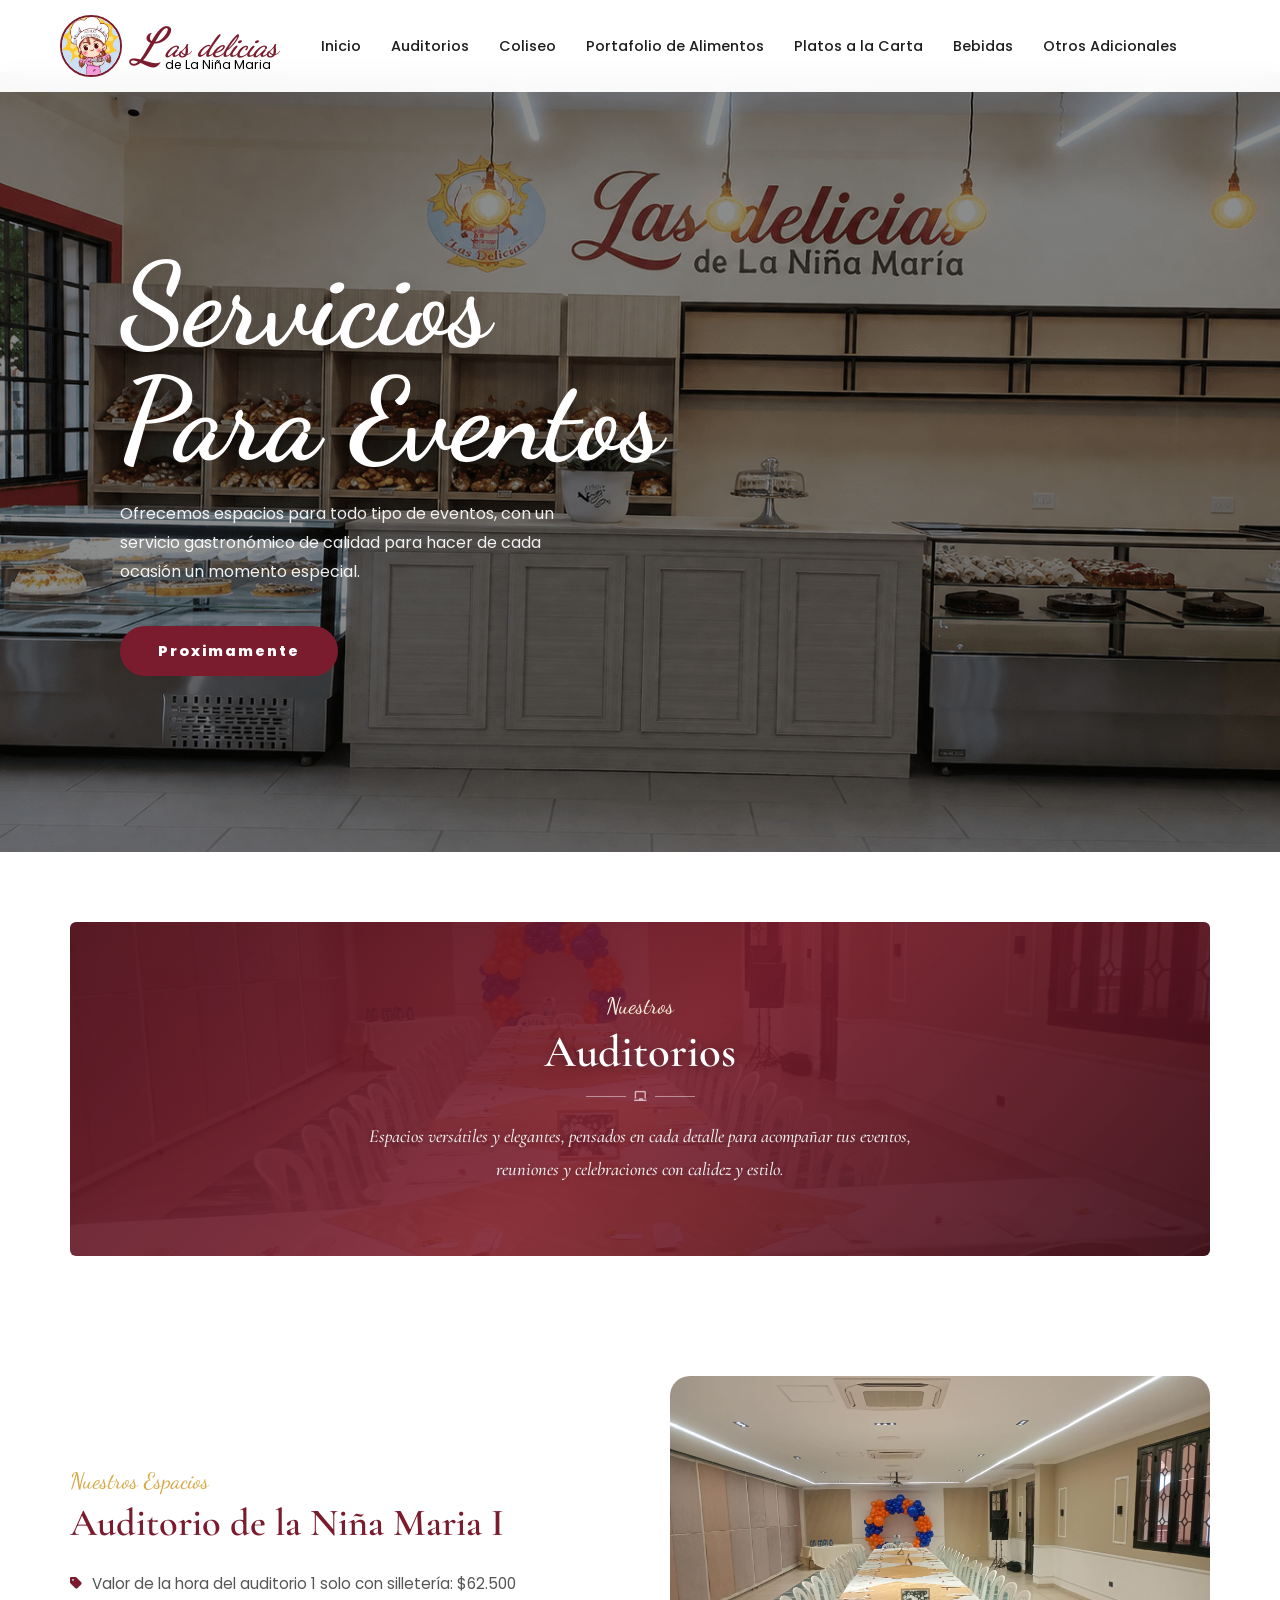
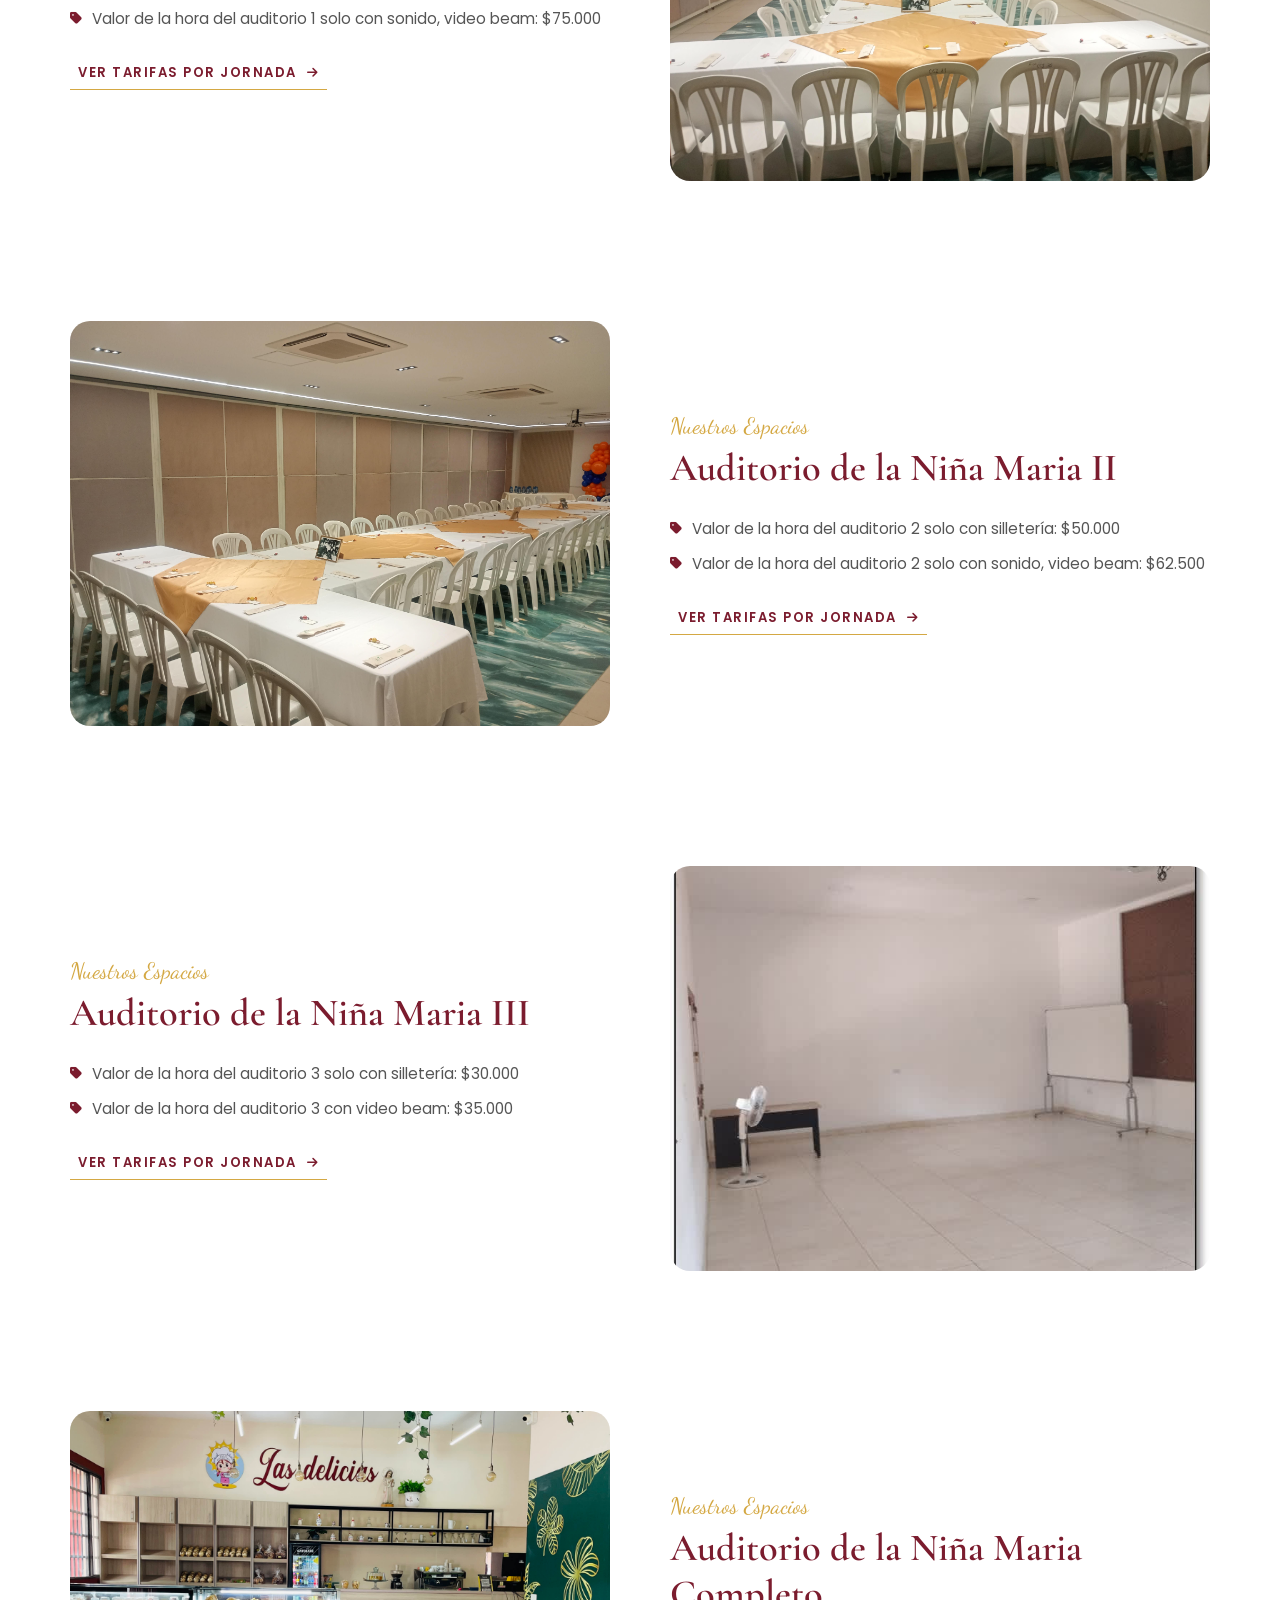
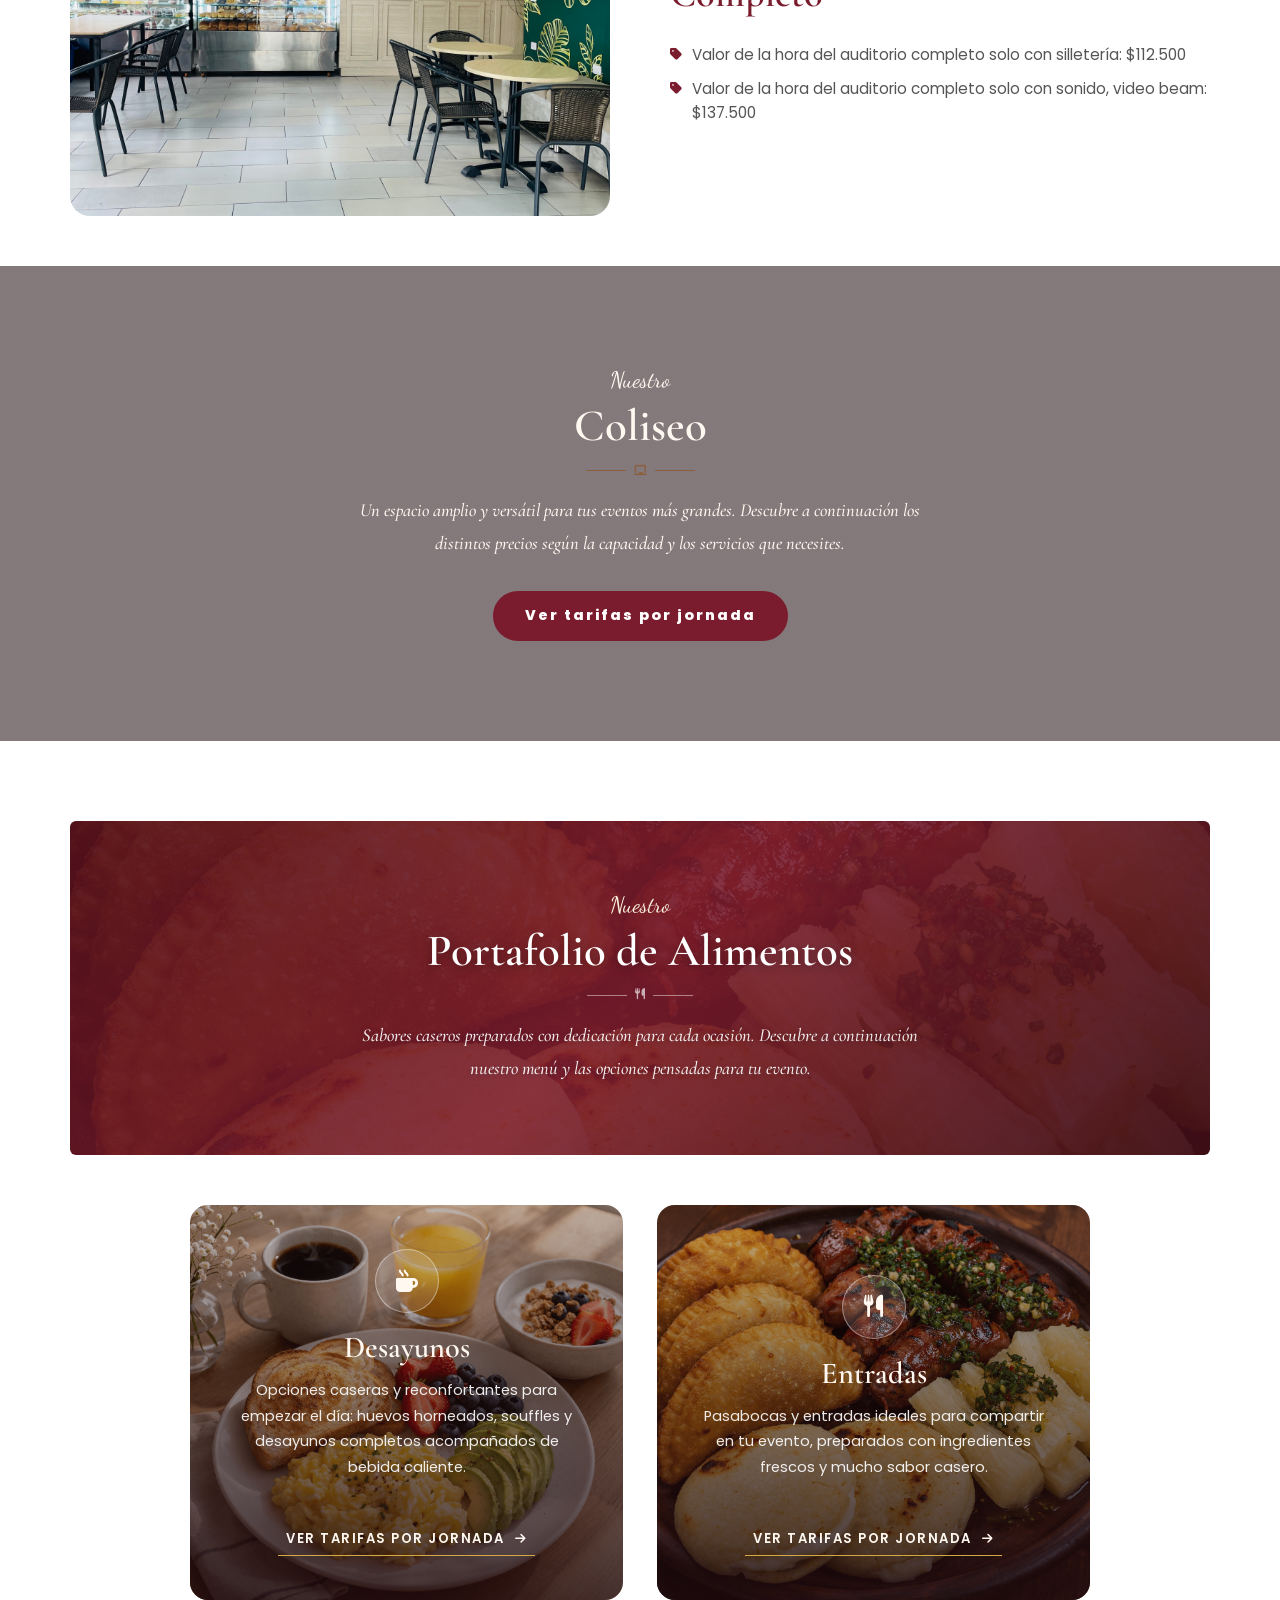
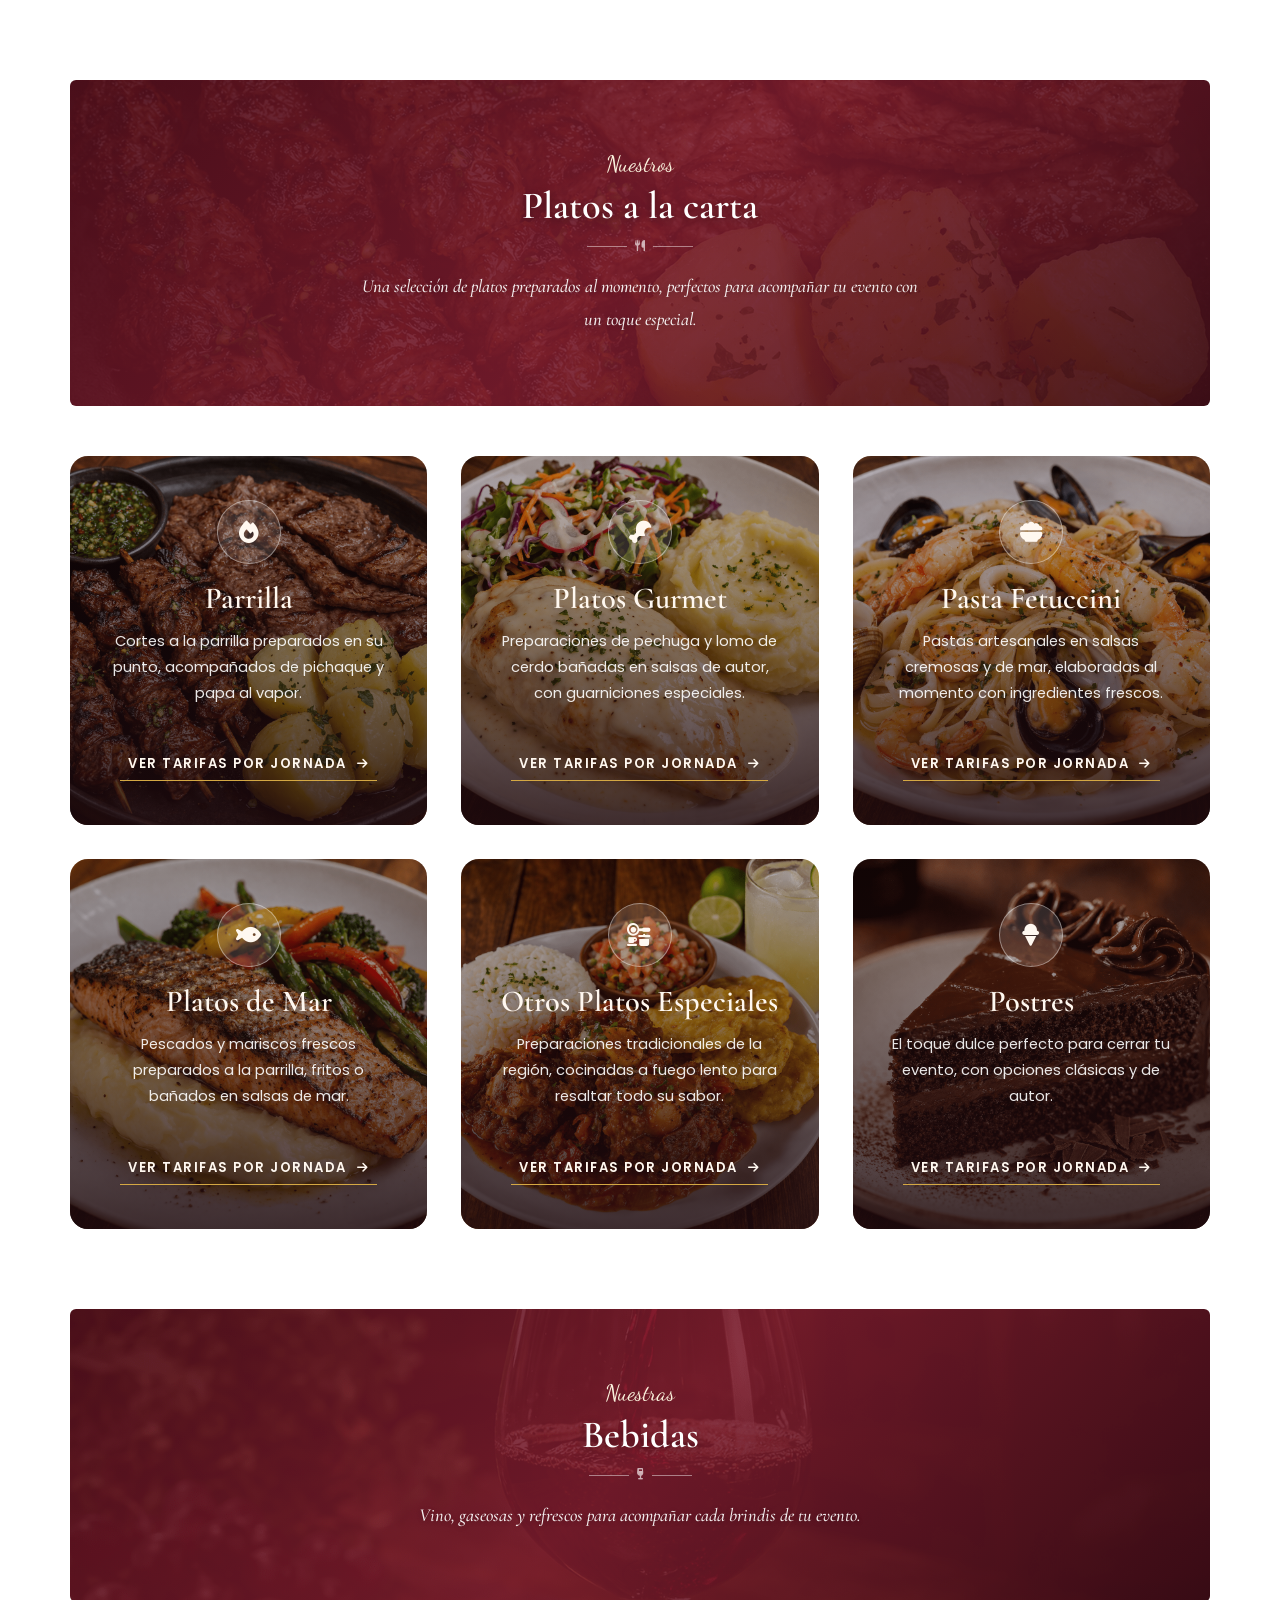
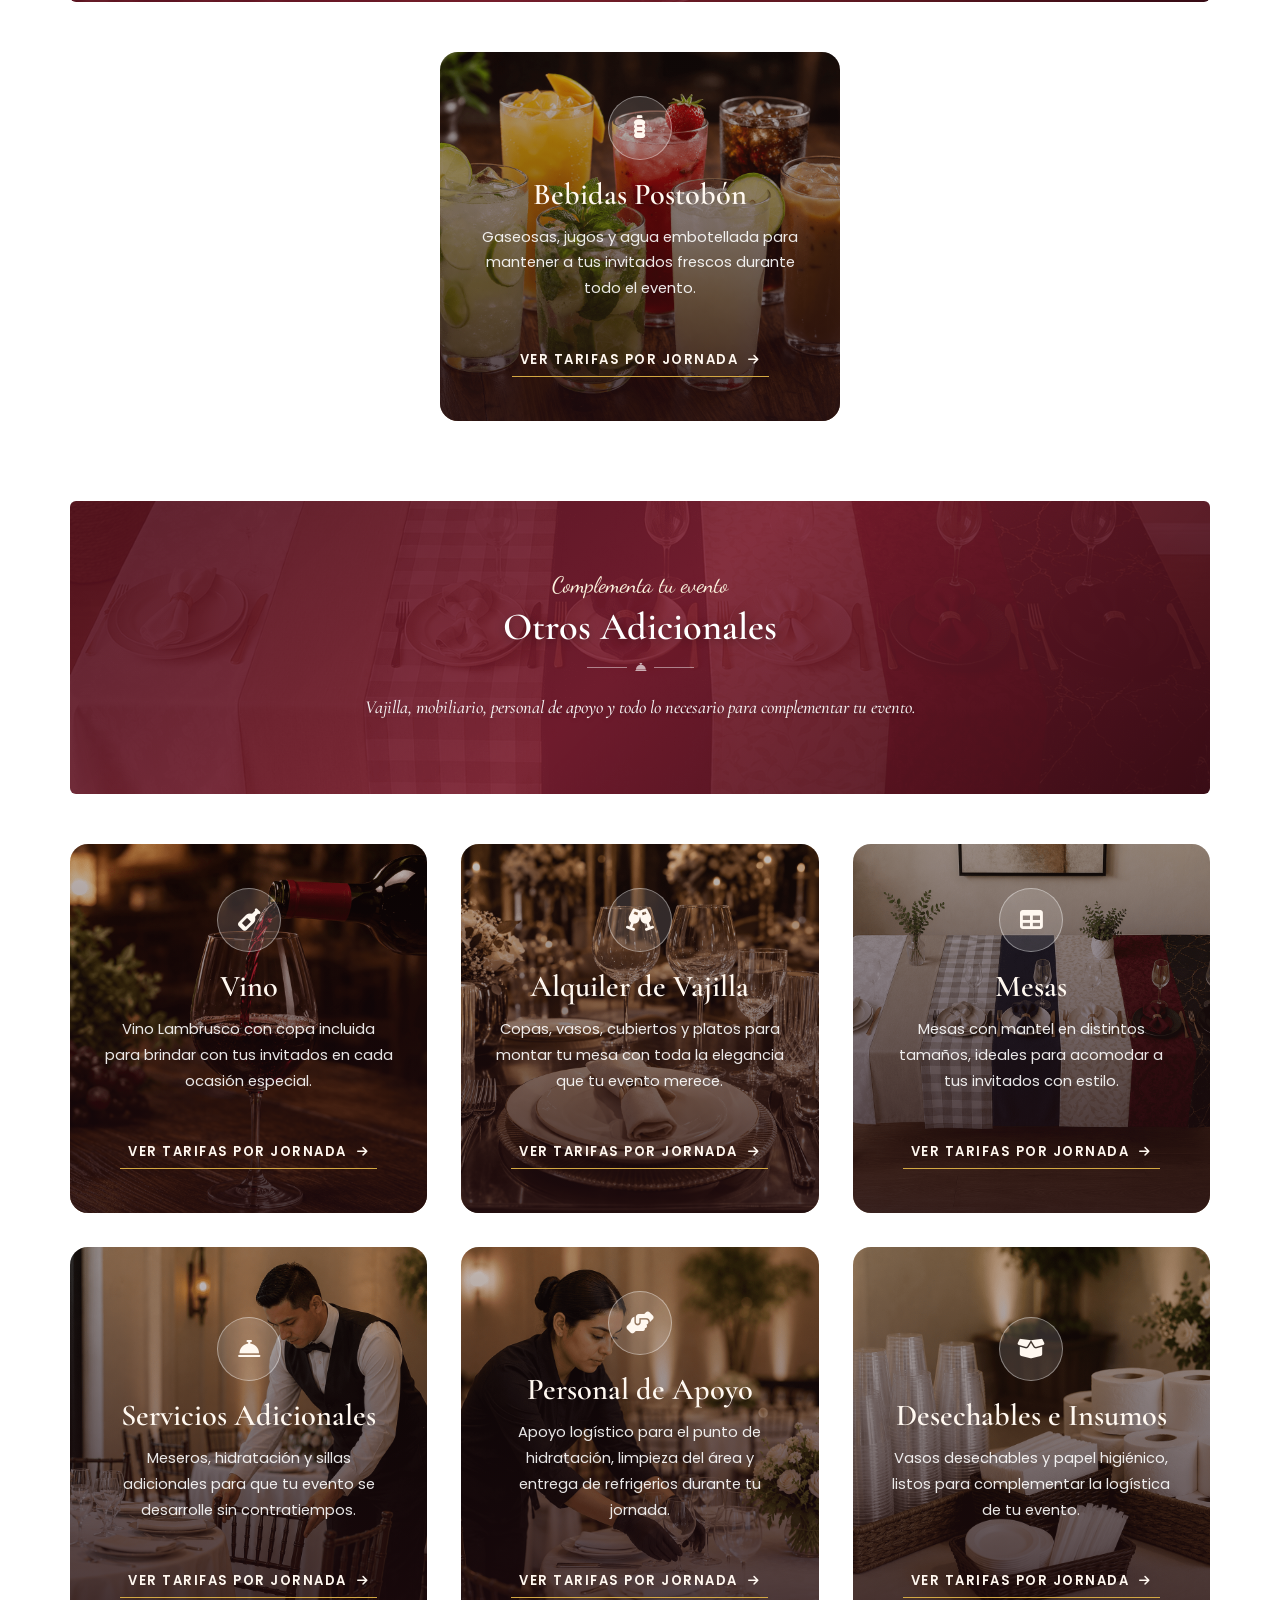
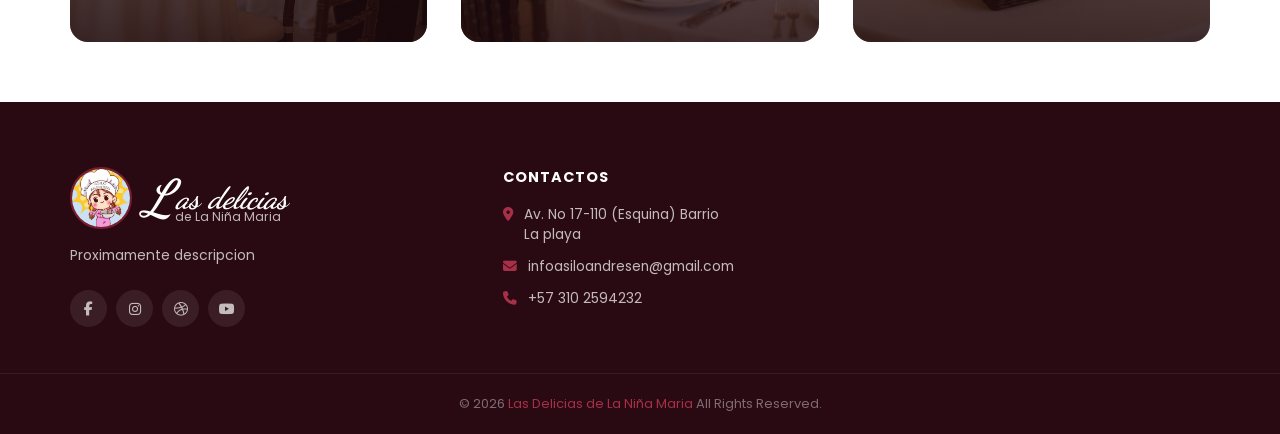
==== portafolio.html @ 0cc8a887 "Add files via upload" ====
<!DOCTYPE html>
<html lang="en">
<head>
<meta charset="UTF-8"/>
<meta name="viewport" content="width=device-width, initial-scale=1.0, maximum-scale=1.0, user-scalable=0"/>
<title>Las Delicias De La Niña Maria</title>
<link href="https://fonts.googleapis.com/css2?family=Dancing+Script:wght@500;600;700&family=Great+Vibes&family=Cormorant+Garamond:ital,wght@0,400;0,600;1,400;1,600&family=Poppins:wght@300;400;500;600;700&display=swap" rel="stylesheet"/>

<link rel="stylesheet" href="https://cdnjs.cloudflare.com/ajax/libs/font-awesome/6.4.0/css/all.min.css"/>
<style>
:root{
  --wine:#7B1C2E; --wine-dark:#5c1221; --wine-light:#a53048; --wine-bg:#fce8ed;
  --olive:#D4A843; --olive-dark:#b8891e; --olive-light:#faf1dc;
  --white:#ffffff; --light:#fff8f0; --gray:#777; --dark:#1e1e1e; --text:#555;
  --border:#f0dce2; --shadow:0 8px 32px rgba(123,28,46,.15);
  --butter:#C8A882; --butter-dark:#8B5E3C;
  --pink:#F4A7B9; --pink-dark:#e07a96; --pink-light:#fde8ef;
  --blue:#4A7AB5; --blue-dark:#2f5c94; --blue-light:#daeaf8;
  --green:#5C8A5C; --green-dark:#3f6b40; --green-light:#e3efe0;
  --olive-box:#f0da9e; --pink-box:#f6bdcd; --blue-box:#b7d6f2; --green-box:#c3ddbf; --otros-box:#e6c79a;
}
*{margin:0;padding:0;box-sizing:border-box;}
*,*:focus,*:active,*:focus-visible,*:focus-within{
  outline:none !important;
  outline-offset:0 !important;
  box-shadow:none !important;
  -webkit-tap-highlight-color:transparent !important;
}
header.scrolled{box-shadow:0 4px 20px rgba(0,0,0,.1) !important;}
html{scroll-behavior:smooth;}
section[id]{scroll-margin-top:80px;}
body{font-family:'Poppins',sans-serif;color:var(--text);background:#fff;overflow-x:hidden;}
a{text-decoration:none;color:inherit;}
img{max-width:100%;}

/* ── Cursive ── */
h1.hero-title{font-family:'Dancing Script',cursive;font-weight:700;}
.cursive-label{
  font-family:'Dancing Script',cursive;
  font-size:1.4rem; color:var(--olive);
  display:block; margin-bottom:6px;
}
h2.sec-title{font-family:'Cormorant Garamond',serif;font-weight:600;color:var(--wine);}
.ornament{
  display:inline-flex;align-items:center;gap:8px;margin-top:10px;
}
.ornament::before,.ornament::after{content:'';width:40px;height:1px;background:var(--butter-dark);}
.ornament i{color:var(--butter-dark);font-size:.7rem;}
.text-center{text-align:center;}

/* ── PRELOADER ── */
#preloader{
  position:fixed;inset:0;background:#fff;
  display:flex;align-items:center;justify-content:center;
  z-index:9999;transition:opacity .4s,visibility .4s;
  pointer-events:none;
}
#preloader:not(.hidden){ pointer-events:all; }
#preloader.hidden{opacity:0;visibility:hidden;}
.pre-logo{
  font-family:'Dancing Script',cursive;font-size:3.2rem;color:var(--wine);
  opacity:0;transition:opacity 0.25s ease;
}
#preloader.fonts-ready .pre-logo{opacity:1;}

/* ── HEADER ── */
header{
  position:fixed;top:0;left:0;right:0;
  background:rgba(255,255,255,.96);backdrop-filter:blur(12px);
  z-index:1000;transition:box-shadow .3s;
}
header.scrolled{box-shadow:0 4px 20px rgba(0,0,0,.1);}
.header-inner{
  display:flex;align-items:center;justify-content:space-between;
  padding:15px 60px;max-width:1400px;margin:0 auto;
}
.logo{font-family:'Dancing Script',cursive;font-size:2.3rem;font-weight:700;color:var(--dark);}
nav{display:flex;align-items:center;gap:2px;}
.ni{position:relative;}
.ni>a{
  padding:8px 14px;font-size:.9rem;font-weight:500;color:var(--dark);
  border-radius:6px;transition:color .2s;display:flex;align-items:center;gap:5px;white-space:nowrap;
}
.ni>a:hover{color:var(--wine);}
.hact{display:flex;align-items:center;gap:10px;}
.mob-btn{display:none;background:none;border:none;cursor:pointer;font-size:1.5rem;color:var(--dark);}

/* ── BTN ── */
.pill-btn{
  display:inline-flex;align-items:center;justify-content:center;
  width:fit-content;
  height:50px;padding:0 36px;border-radius:30px;
  font-weight:800;font-size:.9rem;cursor:pointer;
  font-family:'Poppins',sans-serif;white-space:nowrap;
  position:relative;background-color:var(--wine);
  border:2px solid var(--wine);overflow:hidden;
  color:#fff;transition:all .5s ease-in-out;
  letter-spacing:2px;text-decoration:none;
}
.pill-btn::after{
  content:'';position:absolute;left:0;top:0;
  transition:all .5s ease-in-out;
  background-color:#fff;border-radius:30px;
  visibility:hidden;height:10px;width:10px;z-index:0;
  display:block;
}
.pill-btn:hover{
  color:var(--wine);border-color:var(--wine);
}
.pill-btn:hover::after{
  visibility:visible;
  transform:scale(100) translateX(2px);
}

/* ── HERO ── */
.hero{
  margin-top:72px;position:relative;overflow:hidden;
  height:calc(100vh - 72px);min-height:560px;max-height:780px;
}
.slides{display:flex;height:100%;transition:transform .75s cubic-bezier(.77,0,.175,1);}
.slide{min-width:100%;height:100%;display:flex;align-items:center;position:relative;overflow:hidden;}
.slide-1{
  position:relative;
  background-size:cover;
  background-position:center;
  background-repeat:no-repeat;
  overflow:hidden;
}
.slide-1::before{
  content:'';
  position:absolute;
  inset:0;
  background:rgba(0,0,0,0.45);
  z-index:1;
}
.slide-content{
  position:relative;
  z-index:2;
}
.slide-1{
  background-image:url('imagenes/auditorios/inicio.png');
  background-position: center 30%;
  background-attachment:fixed;
}
.hero-bg{display:none;}
@media(max-width:900px){
  .slide-1{background-attachment:scroll;background-image:none;}
  .hero-bg{
    display:block;
    position:absolute;
    top:-35%;left:0;
    width:100%;height:170%;
    background-image:url('imagenes/auditorios/inicio.png');
    background-size:cover;
    background-position:center 30%;
    will-change:transform;
    z-index:0;
  }
}
.slide-content{flex:0 0 100%;padding:60px 120px;z-index:2;display:flex;flex-direction:column;justify-content:center;align-items:flex-start;text-align:left;}
h1.hero-title{
  font-size:clamp(4.8rem,9vw,8rem);line-height:1.0;
  color:#fff;text-shadow:0 2px 18px rgba(0,0,0,.15);margin-bottom:22px;
}
.hero-p{font-size:1rem;color:rgba(255,255,255,.92);max-width:440px;margin-bottom:40px;line-height:1.8;}

.container{max-width:1200px;margin:0 auto;padding:0 30px;}

/* ── BTN ── */
.btn{
  display:inline-flex;align-items:center;gap:8px;
  height:50px;padding:0 30px;border-radius:30px;
  font-weight:800;font-size:.9rem;cursor:pointer;
  font-family:'Poppins',sans-serif;white-space:nowrap;
  position:relative;background-color:var(--wine);
  border:2px solid var(--wine);overflow:hidden;
  color:#fff;transition:all .5s ease-in-out;
  letter-spacing:2px;text-decoration:none;
  vertical-align:middle;
}
.btn span{z-index:1;position:relative;}
.btn::after{
  content:'';position:absolute;left:0;top:0;
  transition:all .5s ease-in-out;
  background-color:#fff;border-radius:30px;
  visibility:hidden;height:10px;width:10px;z-index:0;
}
.btn:hover{
  color:var(--wine);border-color:var(--wine);
}
.btn:hover::after{
  visibility:visible;
  transform:scale(100) translateX(2px);
}

/* ── FRESH JUICE / BEBIDAS ── */
.fresh-juice{background:#fff;}
.juice-grid{display:grid;grid-template-columns:1fr 1fr;gap:70px;align-items:center;}
.juice-image img{width:80%;max-width:380px;aspect-ratio:1/1;object-fit:cover;border-radius:24px;box-shadow:0 12px 30px rgba(114,47,55,.18);margin:0 auto;display:block;}
.sec-desc{font-size:1rem;line-height:1.9;color:var(--text);margin-top:10px;}

/* ── PORTAFOLIO (fondo blanco, sin imagen ni overlay) ── */
.portafolio{
  position:relative;
  background:#fff;
}
.portafolio-bg{display:none;}
.portafolio .container{position:relative;z-index:2;}
.portafolio .cursive-label{color:var(--olive);}
.portafolio h2.sec-title{color:var(--wine);}
.portafolio .ornament{color:var(--wine);}
.portafolio-desc{
  font-family:'Cormorant Garamond',serif;font-style:italic;font-weight:500;
  font-size:1.15rem;color:#444;max-width:560px;
  margin:16px auto 0;line-height:1.8;
}
.portafolio-box,.pres-box{
  max-width:1200px;margin:0 auto;
  padding:70px 60px;
  position:relative;overflow:hidden;
  border-radius:6px;
}
/* Cajas con fondo de imagen + overlay vinotinto elegante */
.portafolio-box{
  background:linear-gradient(135deg, rgba(80,15,28,.9) 0%, rgba(123,28,46,.88) 50%, rgba(60,12,22,.92) 100%),
             url('imagenes/auditorios/auditorio1.jpg');
  background-size:cover;background-position:center;
}
.pres-box-alimentos{
  background:linear-gradient(135deg, rgba(80,15,28,.9) 0%, rgba(123,28,46,.88) 50%, rgba(60,12,22,.92) 100%),
             url('imagenes/auditorios/arepitas.png');
  background-size:cover;background-position:center;
}
.pres-box-carta{
  background:linear-gradient(135deg, rgba(80,15,28,.9) 0%, rgba(123,28,46,.88) 50%, rgba(60,12,22,.92) 100%),
             url('imagenes/auditorios/lomo.png');
  background-size:cover;background-position:center;
}
.pres-box-bebidas{
  background:linear-gradient(135deg, rgba(80,15,28,.9) 0%, rgba(123,28,46,.88) 50%, rgba(60,12,22,.92) 100%),
             url('imagenes/auditorios/vino.png');
  background-size:cover;background-position:center;
}
.pres-box-otros{
  background:linear-gradient(135deg, rgba(80,15,28,.9) 0%, rgba(123,28,46,.88) 50%, rgba(60,12,22,.92) 100%),
             url('imagenes/auditorios/mesas.png');
  background-size:cover;background-position:center;
}
/* Texto claro para contraste sobre fondo oscuro */
.portafolio-box .cursive-label,
.pres-box .cursive-label{color:var(--olive-light);}
.portafolio-box .sec-title,
.pres-box .alimentos-title{color:#fff;text-shadow:0 2px 10px rgba(0,0,0,.35);}
.portafolio-box .ornament::before,
.portafolio-box .ornament::after,
.pres-box .ornament::before,
.pres-box .ornament::after{background:rgba(255,255,255,.45);}
.portafolio-box .ornament i,
.pres-box .ornament i{color:rgba(255,255,255,.65);}
.portafolio-box .portafolio-desc,
.pres-box .alimentos-desc{color:rgba(255,255,255,.92);text-shadow:0 1px 5px rgba(0,0,0,.25);}
@media(max-width:600px){
  .portafolio-box,.pres-box{padding:50px 24px;}
}

/* ── COLISEO (banner con fondo e igual efecto parallax que "Nuestros Auditorios") ── */
.coliseo-banner{
  position:relative;
  background-image:url('imagenes/portada.jpg');
  background-size:cover;
  background-position:center;
  background-attachment:fixed;
  overflow:hidden;
  padding:100px 0;
}
.coliseo-bg{display:none;}
.coliseo-banner::before{
  content:'';position:absolute;inset:0;
  background:linear-gradient(rgba(30,10,14,.55),rgba(30,10,14,.55));
  z-index:1;
}
.coliseo-banner .container{position:relative;z-index:2;}
.coliseo-banner .cursive-label{color:var(--light);}
.coliseo-title{
  font-family:'Cormorant Garamond',serif;font-weight:600;color:var(--light);
  font-size:2.8rem;margin:2px 0 0;
}
.coliseo-desc{
  font-family:'Cormorant Garamond',serif;font-style:italic;font-weight:500;
  font-size:1.15rem;color:var(--light);max-width:560px;
  margin:16px auto 30px;line-height:1.8;
}
.coliseo-banner .ornament{color:var(--light);}
@media(max-width:900px){
  .coliseo-banner{background-attachment:scroll;background-image:none;padding:80px 0;}
  .coliseo-bg{
    display:block;
    position:absolute;
    top:-35%;left:0;
    width:100%;height:170%;
    background-image:url('imagenes/portada.jpg');
    background-size:cover;
    background-position:center;
    will-change:transform;
    z-index:0;
  }
}

/* ── PORTAFOLIO DE ALIMENTOS (fondo blanco, colores propios del sitio) ── */
.alimentos-banner{
  position:relative;
  background:#fff;
  padding:80px 0 60px;
}
.alimentos-bg{display:none;}
.alimentos-title{
  font-family:'Cormorant Garamond',serif;font-weight:600;color:var(--wine);
  font-size:2.8rem;margin:2px 0 0;
}
.alimentos-desc{
  font-family:'Cormorant Garamond',serif;font-style:italic;font-weight:500;
  font-size:1.15rem;color:#444;max-width:560px;
  margin:16px auto 0;line-height:1.8;
}
.alimentos-banner .ornament{color:var(--wine);}

/* ── TARJETAS PORTAFOLIO DE ALIMENTOS ── */
.alimentos-cards{
  display:grid;grid-template-columns:1fr 1fr;gap:34px;
  max-width:900px;margin:50px auto 0;
}
.alimento-card{
  position:relative;
  border-radius:18px;
  padding:44px 34px;text-align:center;
  overflow:hidden;
  min-height:340px;
  display:flex;flex-direction:column;align-items:center;justify-content:flex-end;
  background-size:cover;background-position:center;
  box-shadow:0 10px 26px rgba(123,28,46,.18);
  transition:transform .35s ease,box-shadow .35s ease;
}
.alimento-card::before{
  content:'';position:absolute;inset:0;
  background:linear-gradient(180deg,rgba(30,10,14,.25) 0%,rgba(30,10,14,.55) 55%,rgba(30,10,14,.82) 100%);
  z-index:1;transition:background .35s ease;
}
.alimento-card:hover{transform:translateY(-6px);box-shadow:0 16px 36px rgba(123,28,46,.28);}
.alimento-card:hover::before{background:linear-gradient(180deg,rgba(30,10,14,.35) 0%,rgba(30,10,14,.65) 55%,rgba(30,10,14,.88) 100%);}
.alimento-card i.card-icon{
  position:relative;z-index:2;
  width:64px;height:64px;border-radius:50%;
  background:rgba(255,255,255,.14);color:var(--light);
  border:1.5px solid rgba(255,255,255,.4);
  display:flex;align-items:center;justify-content:center;
  font-size:1.4rem;margin-bottom:16px;
}
.alimento-card h3{
  position:relative;z-index:2;
  font-family:'Cormorant Garamond',serif;font-weight:600;color:var(--light);
  font-size:1.9rem;margin-bottom:12px;
}
.alimento-card p{
  position:relative;z-index:2;
  font-size:.92rem;line-height:1.75;color:rgba(255,255,255,.9);
  margin-bottom:26px;max-width:340px;
}
.alimento-card .tarifas-btn{
  position:relative;z-index:2;color:var(--light);border-bottom-color:var(--olive);
}
.alimento-card .tarifas-btn:hover{color:#fff;}
.alimento-card.card-desayunos{background-image:url('imagenes/auditorios/desayuno.png');}
.alimento-card.card-entradas{background-image:url('imagenes/auditorios/arepitas.png');}
.alimento-card.card-parrilla{background-image:url('imagenes/auditorios/lomo.png');}
.alimento-card.card-gurmet{background-image:url('imagenes/auditorios/pechuga.png');}
.alimento-card.card-fetuccini{background-image:url('imagenes/auditorios/camarones.png');}
.alimento-card.card-mar{background-image:url('imagenes/auditorios/salmon.png');}
.alimento-card.card-especiales{background-image:url('imagenes/auditorios/cola.png');}
.alimento-card.card-postres{background-image:url('imagenes/auditorios/postre.png');}
.alimento-card.card-postobon{background-image:url('imagenes/auditorios/gaseosas.png');}
.alimento-card.card-vino{background-image:url('imagenes/auditorios/vino.png');}
.alimento-card.card-vajilla{background-image:url('imagenes/auditorios/vajilla.png');}
.alimento-card.card-mesas{background-image:url('imagenes/auditorios/mesas.png');}
.alimento-card.card-servicios{background-image:url('imagenes/auditorios/servicios.png');}
.alimento-card.card-personal{background-image:url('imagenes/auditorios/personal.png');}
.alimento-card.card-desechables{background-image:url('imagenes/auditorios/desechables.png');}
@media(max-width:700px){
  .alimentos-cards{grid-template-columns:1fr;gap:24px;}
}

/* ── TARJETAS PLATOS A LA CARTA (3 columnas) ── */
.alimentos-cards-carta{
  display:grid;grid-template-columns:1fr 1fr 1fr;gap:34px;
  max-width:1180px;margin:50px auto 0;
}
@media(max-width:900px){
  .alimentos-cards-carta{grid-template-columns:1fr 1fr;}
}
@media(max-width:700px){
  .alimentos-cards-carta{grid-template-columns:1fr;gap:24px;}
}

/* ── ESPACIOS (filas alternadas: texto/imagen, fondo de color) ── */
.espacios-list{
  display:flex;flex-direction:column;gap:40px;
}
.espacio-row{
  display:grid;grid-template-columns:1fr 1fr;gap:60px;align-items:center;
  width:100%;
  padding:50px max(30px, calc((100% - 1200px) / 2 + 30px));
  border-radius:0;
  box-sizing:border-box;
}
.espacio-row.color-1{background:transparent;}
.espacio-row.color-2{background:transparent;}
.espacio-row.color-3{background:transparent;}
.espacio-row.color-4{background:transparent;}
.espacio-row.reverse .espacio-info{order:2;}
.espacio-row.reverse .espacio-media{order:1;}
.espacio-tag.cursive-label{margin-bottom:6px;}
.espacio-title{
  font-family:'Cormorant Garamond',serif;font-weight:600;font-size:2.4rem;
  line-height:1.2;color:var(--wine);margin:0 0 14px;
}
.espacio-media{
  border-radius:20px;overflow:hidden;aspect-ratio:4/3;
  box-shadow:0 12px 30px rgba(30,30,30,.12);
}
.espacio-media img{width:100%;height:100%;object-fit:cover;display:block;transition:transform .5s ease;}
.espacio-row:hover .espacio-media img{transform:scale(1.05);}
.espacio-prices{list-style:none;padding:0;margin-top:12px;}
.espacio-prices li{
  display:flex;align-items:flex-start;gap:10px;font-size:.95rem;
  color:var(--text);margin-bottom:10px;line-height:1.6;
}
.espacio-prices i{color:var(--wine);margin-top:5px;flex-shrink:0;font-size:.85rem;}

/* ── Botón "Ver tarifas" ── */
.espacio-info{display:flex;flex-direction:column;align-items:flex-start;}
.tarifas-btn{
  display:inline-flex;align-items:center;gap:10px;
  margin-top:22px;padding:0 8px 6px;border:none;background:none;cursor:pointer;
  font-family:'Poppins',sans-serif;font-weight:600;font-size:.82rem;
  letter-spacing:1.5px;text-transform:uppercase;color:var(--wine);
  border-bottom:1px solid var(--olive);transition:letter-spacing .35s ease,color .35s ease,gap .35s ease;
}
.tarifas-btn i{font-size:.75rem;transition:transform .35s ease;}
.tarifas-btn:hover{letter-spacing:2.5px;color:var(--wine-dark);gap:14px;}
.tarifas-btn:hover i{transform:translateX(3px);}

/* ── MODAL DE TARIFAS ── */
.tarifas-overlay{
  position:fixed;inset:0;z-index:3000;
  display:flex;align-items:center;justify-content:center;
  padding:30px;
  background:rgba(30,20,16,.55);backdrop-filter:blur(6px);
  opacity:0;visibility:hidden;transition:opacity .4s ease,visibility .4s ease;
}
.tarifas-overlay.active{opacity:1;visibility:visible;}
.tarifas-modal{
  position:relative;width:100%;max-width:960px;max-height:90vh;overflow-y:auto;
  background:var(--white);border-radius:6px;
  box-shadow:0 30px 80px rgba(20,10,10,.35);
  transform:translateY(24px) scale(.98);transition:transform .45s cubic-bezier(.16,1,.3,1);
  scrollbar-width:none;-ms-overflow-style:none;
}
.tarifas-modal::-webkit-scrollbar{display:none;width:0;height:0;}
.tarifas-nota{margin-top:18px;padding:16px 18px;background:var(--olive-light);border-left:3px solid var(--olive);border-radius:8px;font-size:.88rem;line-height:1.7;color:var(--text);}
.tarifas-nota p{margin-bottom:8px;}
.tarifas-nota p:last-child{margin-bottom:0;}
.tarifas-overlay.active .tarifas-modal{transform:translateY(0) scale(1);}
.tarifas-close-wrap{height:0;overflow:visible;position:sticky;top:22px;z-index:5;}
.tarifas-close{
  position:absolute;top:0;right:26px;z-index:5;
  width:38px;height:38px;border-radius:50%;border:none;cursor:pointer;
  background:rgba(255,255,255,.9);color:var(--wine);
  display:flex;align-items:center;justify-content:center;font-size:1.05rem;
  box-shadow:0 4px 14px rgba(0,0,0,.12);transition:background .25s,transform .25s;
}
.tarifas-close:hover{background:#fff;transform:rotate(90deg);}
.tarifas-media{width:100%;height:280px;overflow:hidden;border-radius:6px 6px 0 0;}
.tarifas-media img{width:100%;height:100%;object-fit:cover;display:block;}
.tarifas-body{padding:44px 56px 54px;}
.tarifas-tag{font-family:'Dancing Script',cursive;font-size:1.5rem;color:var(--olive-dark);display:block;margin-bottom:2px;}
.tarifas-title{font-family:'Cormorant Garamond',serif;font-weight:600;font-size:2.4rem;color:var(--wine);margin-bottom:6px;}
.tarifas-sub{font-size:.92rem;color:var(--gray);line-height:1.7;margin-bottom:34px;max-width:520px;}

.tarifas-table{width:100%;border-collapse:collapse;}
.tarifas-table thead th{
  text-align:left;font-family:'Poppins',sans-serif;font-weight:600;font-size:.72rem;
  letter-spacing:1.3px;text-transform:uppercase;color:var(--wine);
  padding:0 18px 14px 0;border-bottom:1.5px solid var(--wine);
}
.tarifas-table thead th:last-child{text-align:right;padding-right:0;}
.tarifas-table tbody td{
  padding:20px 18px 20px 0;font-size:.95rem;color:var(--text);vertical-align:top;
  border-bottom:1px solid var(--border);
}
.tarifas-table tbody tr:last-child td{border-bottom:none;}
.tarifas-table tbody td:last-child{text-align:right;padding-right:0;}
.tarifas-tiempo{display:block;font-size:.82rem;color:var(--gray);margin-top:3px;}
.tarifas-ofrenda{font-family:'Poppins',sans-serif;font-weight:600;font-size:1rem;color:var(--wine);white-space:nowrap;}
@media(max-width:640px){
  .tarifas-body{padding:34px 26px 40px;}
  .tarifas-title{font-size:1.9rem;}
  .tarifas-media{height:200px;}
}

@media(max-width:900px){
  .espacio-row,.espacio-row.reverse{grid-template-columns:1fr;padding:30px;width:100%;}
  .espacio-row.reverse .espacio-info{order:1;}
  .espacio-row.reverse .espacio-media{order:2;}
}
@media(max-width:900px){
  .juice-grid{grid-template-columns:1fr;}
}

/* ── FOOTER ── */
footer{background:#2a0a12;color:rgba(255,255,255,.72);}
.footer-top{padding:65px 0 46px;display:grid;grid-template-columns:2fr 1fr 1fr 1fr;gap:44px;}
.f-about{line-height:1.8;font-size:.87rem;margin-bottom:22px;}
.f-social{display:flex;gap:9px;}
.f-social a{width:37px;height:37px;border-radius:50%;background:rgba(255,255,255,.08);display:flex;align-items:center;justify-content:center;color:rgba(255,255,255,.7);font-size:.88rem;transition:background .2s,color .2s;}
.f-social a:hover{background:var(--wine);color:#fff;}
.f-col h5{font-family:'Poppins',sans-serif;font-size:.9rem;font-weight:700;color:#fff;margin-bottom:17px;text-transform:uppercase;letter-spacing:1px;}
.f-col ul{list-style:none;}
.f-col ul li{margin-bottom:9px;}
.f-col ul li a{font-size:.86rem;color:rgba(255,255,255,.6);transition:color .2s,padding-left .2s;}
.f-col ul li a:hover{color:var(--wine-light);padding-left:5px;}
.f-contact{display:flex;align-items:flex-start;gap:11px;margin-bottom:12px;font-size:.86rem;}
.f-contact i{color:var(--wine-light);margin-top:3px;flex-shrink:0;}
.footer-bottom{border-top:1px solid rgba(255,255,255,.07);padding:20px 0;text-align:center;font-size:.81rem;color:rgba(255,255,255,.4);}
.footer-bottom span{color:var(--wine-light);}

/* ── MOBILE NAV ── */
.mnav{position:fixed;top:0;left:0;right:0;bottom:0;background:#fff;z-index:9999;transform:translateX(-100%);transition:transform .4s cubic-bezier(.77,0,.175,1);padding:72px 26px 26px;overflow-y:auto;}
.mnav.open{transform:translateX(0);}
.mnav-close{position:absolute;top:17px;right:17px;background:none;border:none;font-size:1.5rem;cursor:pointer;color:var(--dark);}
.mnav ul{list-style:none;}
.mnav ul li{border-bottom:1px solid var(--border);}
.mnav ul li a{display:block;padding:13px 0;font-size:1rem;font-weight:600;color:var(--dark);transition:color .2s;}
.mnav ul li a:hover{color:var(--wine);}

/* ── RESPONSIVE ── */
@media(max-width:1100px){
  .header-inner{padding:14px 22px;}
  nav{display:none;}
  .mob-btn{display:block;}
  .slide-content{padding:40px 50px;}
  h1.hero-title{font-size:clamp(3rem,6vw,5.5rem);}
}
@media(max-width:900px){
  .slide{
    flex-direction:column;
    align-items:center;
    height:auto;
    padding-bottom:80px;
  }
  .slide-content{padding:34px 28px 10px;flex:unset;width:100%;}
  .footer-top{grid-template-columns:1fr 1fr;}
}
@media(max-width:600px){
  header{position:fixed;top:0;left:0;right:0;}
  .header-inner{padding:12px 20px;}

  .hero{
    margin-top:66px;
    height:calc(100dvh - 66px);
    min-height:480px;
    max-height:none;
    overflow:hidden;
    position:relative;
  }
  .slides{
    display:flex;
    flex-wrap:nowrap;
    height:100%;
    width:100%;
    overflow:visible;
    transition:transform .75s cubic-bezier(.77,0,.175,1);
  }
  .slide{
    min-width:100vw;
    width:100vw;
    height:100%;
    flex-shrink:0;
    flex-direction:column;
    align-items:center;
    justify-content:center;
    padding:0;
    overflow:hidden;
    display:flex;
  }
  .slide::after{
    height:70px;
  }
  .slide-content{
    flex:unset;
    width:100%;
    padding:0 28px;
    display:flex;
    flex-direction:column;
    justify-content:center;
    align-items:center;
    text-align:center;
    z-index:4;
  }
  h1.hero-title{
    font-size:clamp(3.2rem,18vw,5.5rem);
    line-height:1.0;
    margin-bottom:16px;
    text-align:center;
  }
  .hero-p{
    font-size:.9rem;
    margin-bottom:28px;
    max-width:100%;
    text-align:center;
    line-height:1.7;
    color:rgba(255,255,255,.88);
  }
  .pill-btn{
    height:46px;
    padding:0 30px;
    font-size:.85rem;
    letter-spacing:1.5px;
  }
  section{padding:55px 0;}
  .footer-top{grid-template-columns:1fr;gap:24px;}
}
</style>
</head>
<body>

<!-- PRELOADER -->
<div id="preloader"><div class="pre-logo" style="display:inline-flex;align-items:center;gap:4px;line-height:1;"><em style="font-size:5.5rem;line-height:1;">L</em><span style="display:flex;flex-direction:column;justify-content:center;"><em style="font-size:3.2rem;line-height:1.1;display:block;margin-top:16px;margin-bottom:0;">as delicias</em><span style="font-family:'Poppins',sans-serif;font-style:normal;font-size:1.2rem;font-weight:400;display:block;line-height:1;margin-top:-7px;color:#000;">de La Niña Maria</span></span></div></div>

<!-- MOBILE NAV -->
<div class="mnav" id="mnav">
  <button class="mnav-close" onclick="toggleMob()"><i class="fas fa-times"></i></button>
  <ul>
    <li><a href="#inicio" onclick="toggleMob()">Inicio</a></li>
    <li><a href="#portafolio" onclick="toggleMob()">Auditorios</a></li>
    <li><a href="#coliseo-banner" onclick="toggleMob()">Coliseo</a></li>
    <li><a href="#portafolio-alimentos" onclick="toggleMob()">Portafolio de Alimentos</a></li>
    <li><a href="#platos-carta" onclick="toggleMob()">Platos a la Carta</a></li>
    <li><a href="#bebidas" onclick="toggleMob()">Bebidas</a></li>
    <li><a href="#otros-adicionales" onclick="toggleMob()">Otros Adicionales</a></li>
  </ul>
</div>

<!-- HEADER -->
<header id="hdr">
  <div class="header-inner">
    <a href="#" class="logo" style="display:inline-flex;align-items:center;gap:10px;line-height:1;text-decoration:none;">
  <img src="logo.png" alt="La Niña Maria" style="width:62px;height:62px;border-radius:50%;object-fit:cover;object-position:center 20%;border:2.5px solid var(--wine);box-shadow:0 4px 14px rgba(123,28,46,.22);flex-shrink:0;"/>
  <span style="display:flex;flex-direction:column;justify-content:center;">
    <span style="display:flex;align-items:baseline;line-height:1;gap:0;">
      <em style="font-size:3.2rem;line-height:1;color:var(--wine);">L</em><em style="font-size:1.9rem;line-height:1.1;margin-top:10px;margin: auto; margin-left: 3px;color:var(--wine);">as delicias</em>
    </span>
    <span style="font-family:'Poppins',sans-serif;font-style:normal;font-size:0.78rem;font-weight:400;color:#000;display:block;line-height:1;margin-top:-5px;margin-left: 33px;margin-top: -13px;">de La Niña Maria</span>
  </span>
</a>
    <nav>
      <div class="ni">
        <a href="#inicio">Inicio</a>
      </div>
      <div class="ni">
        <a href="#portafolio">Auditorios</a>
      </div>
      <div class="ni">
        <a href="#coliseo-banner">Coliseo</a>
      </div>
      <div class="ni">
        <a href="#portafolio-alimentos">Portafolio de Alimentos</a>
      </div>
      <div class="ni">
        <a href="#platos-carta">Platos a la Carta</a>
      </div>
      <div class="ni">
        <a href="#bebidas">Bebidas</a>
      </div>
      <div class="ni">
        <a href="#otros-adicionales">Otros Adicionales</a>
      </div>
    </nav>
    <div class="hact">
      <button class="mob-btn" onclick="toggleMob()"><i class="fas fa-bars"></i></button>
    </div>
  </div>
</header>

<!-- ════════ HERO ════════ -->
<section class="hero" id="inicio" style="padding:0">
  <div class="slides" id="slides">
    <!-- SLIDE 1 -->
    <div class="slide slide-1">
      <div class="hero-bg"></div>
      <div class="slide-content">
        <h1 class="hero-title">Servicios<br>Para Eventos</h1>
        <p class="hero-p">Ofrecemos espacios para todo tipo de eventos, con un servicio gastronómico de calidad para hacer de cada ocasión un momento especial.</p>
        <a href="#" class="pill-btn">
          <span style="position:relative;z-index:1">Proximamente</span>
        </a>
      </div>
    </div>
  </div>
</section>

<!-- ════════ PORTAFOLIO ════════ -->
<section class="portafolio" id="portafolio" style="padding-top:70px;padding-bottom:70px;">
  <div class="container">
    <div class="text-center reveal portafolio-box">
      <span class="cursive-label">Nuestros</span>
      <h2 class="sec-title" style="font-size:2.8rem; color:#fff">Auditorios</h2>
      <div class="ornament"><i class="fas fa-chalkboard"></i></div>
      <p class="portafolio-desc">Espacios versátiles y elegantes, pensados en cada detalle para acompañar tus eventos, reuniones y celebraciones con calidez y estilo.</p>
    </div>
  </div>
</section>

<!-- ════════ FRESH JUICE / BEBIDAS ════════ -->
<section class="fresh-juice">
    <div class="espacios-list">

      <!-- Fila 1: texto izquierda / imagen derecha -->
      <div class="espacio-row color-1 reveal">
        <div class="espacio-info">
          <span class="cursive-label espacio-tag">Nuestros Espacios</span>
          <h3 class="espacio-title">Auditorio de la Niña Maria I</h3>
          <ul class="espacio-prices">
            <li><i class="fas fa-tag"></i><span>Valor de la hora del auditorio 1 solo con silletería: $62.500</span></li>
            <li><i class="fas fa-tag"></i><span>Valor de la hora del auditorio 1 solo con sonido, video beam: $75.000</span></li>
          </ul>
          <button type="button" class="tarifas-btn" onclick="abrirTarifas('auditorio1')">
            <span>Ver tarifas por jornada</span><i class="fas fa-arrow-right"></i>
          </button>
        </div>
        <div class="espacio-media">
          <img src="imagenes/auditorios/auditorio1.jpg" alt="Auditorio de la Niña Maria 1"/>
        </div>
      </div>

      <!-- Fila 2: imagen izquierda / texto derecha -->
      <div class="espacio-row reverse color-2 reveal">
        <div class="espacio-info">
          <span class="cursive-label espacio-tag">Nuestros Espacios</span>
          <h3 class="espacio-title">Auditorio de la Niña Maria II</h3>
          <ul class="espacio-prices">
            <li><i class="fas fa-tag"></i><span>Valor de la hora del auditorio 2 solo con silletería: $50.000</span></li>
            <li><i class="fas fa-tag"></i><span>Valor de la hora del auditorio 2 solo con sonido, video beam: $62.500</span></li>
          </ul>
          <button type="button" class="tarifas-btn" onclick="abrirTarifas('auditorio2')">
            <span>Ver tarifas por jornada</span><i class="fas fa-arrow-right"></i>
          </button>
        </div>
        <div class="espacio-media">
          <img src="imagenes/auditorios/auditorio2.jpg" alt="Auditorio de la Niña Maria 2"/>
        </div>
      </div>

      <!-- Fila 3: texto izquierda / imagen derecha -->
      <div class="espacio-row color-3 reveal">
        <div class="espacio-info">
          <span class="cursive-label espacio-tag">Nuestros Espacios</span>
          <h3 class="espacio-title">Auditorio de la Niña Maria III</h3>
          <ul class="espacio-prices">
            <li><i class="fas fa-tag"></i><span>Valor de la hora del auditorio 3 solo con silletería: $30.000</span></li>
            <li><i class="fas fa-tag"></i><span>Valor de la hora del auditorio 3 con video beam: $35.000</span></li>
          </ul>
          <button type="button" class="tarifas-btn" onclick="abrirTarifas('auditorio3')">
            <span>Ver tarifas por jornada</span><i class="fas fa-arrow-right"></i>
          </button>
        </div>
        <div class="espacio-media">
          <img src="imagenes/auditorios/auditorio3.jpg" alt="Auditorio de la Niña Maria 3"/>
        </div>
      </div>

      <!-- Fila 4: imagen izquierda / texto derecha -->
      <div class="espacio-row reverse color-4 reveal">
        <div class="espacio-info">
          <span class="cursive-label espacio-tag">Nuestros Espacios</span>
          <h3 class="espacio-title">Auditorio de la Niña Maria Completo</h3>
          <ul class="espacio-prices">
            <li><i class="fas fa-tag"></i><span>Valor de la hora del auditorio completo solo con silletería: $112.500</span></li>
            <li><i class="fas fa-tag"></i><span>Valor de la hora del auditorio completo solo con sonido, video beam: $137.500</span></li>
          </ul>
        </div>
        <div class="espacio-media">
          <img src="imagenes/portada.jpg" alt="Auditorio de la Niña Maria Completo"/>
        </div>
      </div>

    </div>
</section>

<!-- ════════ COLISEO (banner con fondo e igual efecto parallax que "Nuestros Auditorios") ════════ -->
<section class="coliseo-banner" id="coliseo-banner">
  <div class="coliseo-bg"></div>
  <div class="container">
    <div class="text-center reveal">
      <span class="cursive-label">Nuestro</span>
      <h2 class="coliseo-title">Coliseo</h2>
      <div class="ornament"><i class="fas fa-chalkboard"></i></div>
      <p class="coliseo-desc">Un espacio amplio y versátil para tus eventos más grandes. Descubre a continuación los distintos precios según la capacidad y los servicios que necesites.</p>
      <button type="button" class="btn" onclick="abrirTarifas('coliseo')">
        <span>Ver tarifas por jornada</span>
      </button>
    </div>
  </div>
</section>

<!-- ════════ PORTAFOLIO DE ALIMENTOS (banner con fondo e igual efecto parallax) ════════ -->
<section class="alimentos-banner" id="portafolio-alimentos">
  <div class="alimentos-bg"></div>
  <div class="container">
    <div class="text-center reveal pres-box pres-box-alimentos">
      <span class="cursive-label">Nuestro</span>
      <h2 class="alimentos-title">Portafolio de Alimentos</h2>
      <div class="ornament"><i class="fas fa-utensils"></i></div>
      <p class="alimentos-desc">Sabores caseros preparados con dedicación para cada ocasión. Descubre a continuación nuestro menú y las opciones pensadas para tu evento.</p>
    </div>
    <div class="alimentos-cards">

      <div class="alimento-card card-desayunos reveal">
        <i class="fas fa-mug-hot card-icon"></i>
        <h3>Desayunos</h3>
        <p>Opciones caseras y reconfortantes para empezar el día: huevos horneados, souffles y desayunos completos acompañados de bebida caliente.</p>
        <button type="button" class="tarifas-btn" onclick="abrirTarifas('menu-desayunos')">
          <span>Ver tarifas por jornada</span><i class="fas fa-arrow-right"></i>
        </button>
      </div>

      <div class="alimento-card card-entradas reveal">
        <i class="fas fa-utensils card-icon"></i>
        <h3>Entradas</h3>
        <p>Pasabocas y entradas ideales para compartir en tu evento, preparados con ingredientes frescos y mucho sabor casero.</p>
        <button type="button" class="tarifas-btn" onclick="abrirTarifas('menu-entradas')">
          <span>Ver tarifas por jornada</span><i class="fas fa-arrow-right"></i>
        </button>
      </div>

    </div>

    <div class="text-center reveal pres-box pres-box-carta" id="platos-carta" style="margin-top:80px;scroll-margin-top:80px;">
      <span class="cursive-label">Nuestros</span>
      <h2 class="alimentos-title" style="font-size:2.4rem;">Platos a la carta</h2>
      <div class="ornament"><i class="fas fa-utensils"></i></div>
      <p class="alimentos-desc">Una selección de platos preparados al momento, perfectos para acompañar tu evento con un toque especial.</p>
    </div>

    <div class="alimentos-cards-carta">

      <div class="alimento-card card-parrilla reveal">
        <i class="fas fa-fire card-icon"></i>
        <h3>Parrilla</h3>
        <p>Cortes a la parrilla preparados en su punto, acompañados de pichaque y papa al vapor.</p>
        <button type="button" class="tarifas-btn" onclick="abrirTarifas('menu-parrilla')">
          <span>Ver tarifas por jornada</span><i class="fas fa-arrow-right"></i>
        </button>
      </div>

      <div class="alimento-card card-gurmet reveal">
        <i class="fas fa-drumstick-bite card-icon"></i>
        <h3>Platos Gurmet</h3>
        <p>Preparaciones de pechuga y lomo de cerdo bañadas en salsas de autor, con guarniciones especiales.</p>
        <button type="button" class="tarifas-btn" onclick="abrirTarifas('menu-gurmet')">
          <span>Ver tarifas por jornada</span><i class="fas fa-arrow-right"></i>
        </button>
      </div>

      <div class="alimento-card card-fetuccini reveal">
        <i class="fas fa-bowl-food card-icon"></i>
        <h3>Pasta Fetuccini</h3>
        <p>Pastas artesanales en salsas cremosas y de mar, elaboradas al momento con ingredientes frescos.</p>
        <button type="button" class="tarifas-btn" onclick="abrirTarifas('menu-fetuccini')">
          <span>Ver tarifas por jornada</span><i class="fas fa-arrow-right"></i>
        </button>
      </div>

      <div class="alimento-card card-mar reveal">
        <i class="fas fa-fish card-icon"></i>
        <h3>Platos de Mar</h3>
        <p>Pescados y mariscos frescos preparados a la parrilla, fritos o bañados en salsas de mar.</p>
        <button type="button" class="tarifas-btn" onclick="abrirTarifas('menu-mar')">
          <span>Ver tarifas por jornada</span><i class="fas fa-arrow-right"></i>
        </button>
      </div>

      <div class="alimento-card card-especiales reveal">
        <i class="fas fa-kitchen-set card-icon"></i>
        <h3>Otros Platos Especiales</h3>
        <p>Preparaciones tradicionales de la región, cocinadas a fuego lento para resaltar todo su sabor.</p>
        <button type="button" class="tarifas-btn" onclick="abrirTarifas('menu-especiales')">
          <span>Ver tarifas por jornada</span><i class="fas fa-arrow-right"></i>
        </button>
      </div>

      <div class="alimento-card card-postres reveal">
        <i class="fas fa-ice-cream card-icon"></i>
        <h3>Postres</h3>
        <p>El toque dulce perfecto para cerrar tu evento, con opciones clásicas y de autor.</p>
        <button type="button" class="tarifas-btn" onclick="abrirTarifas('menu-postres')">
          <span>Ver tarifas por jornada</span><i class="fas fa-arrow-right"></i>
        </button>
      </div>

    </div>

    <div class="text-center reveal pres-box pres-box-bebidas" id="bebidas" style="margin-top:80px;scroll-margin-top:80px;">
      <span class="cursive-label">Nuestras</span>
      <h2 class="alimentos-title" style="font-size:2.4rem;">Bebidas</h2>
      <div class="ornament"><i class="fas fa-wine-glass"></i></div>
      <p class="alimentos-desc">Vino, gaseosas y refrescos para acompañar cada brindis de tu evento.</p>
    </div>

    <div class="alimentos-cards" style="grid-template-columns:1fr;max-width:400px;">

      <div class="alimento-card card-postobon reveal">
        <i class="fas fa-bottle-water card-icon"></i>
        <h3>Bebidas Postobón</h3>
        <p>Gaseosas, jugos y agua embotellada para mantener a tus invitados frescos durante todo el evento.</p>
        <button type="button" class="tarifas-btn" onclick="abrirTarifas('menu-bebidas')">
          <span>Ver tarifas por jornada</span><i class="fas fa-arrow-right"></i>
        </button>
      </div>

    </div>

    <div class="text-center reveal pres-box pres-box-otros" id="otros-adicionales" style="margin-top:80px;scroll-margin-top:80px;">
      <span class="cursive-label">Complementa tu evento</span>
      <h2 class="alimentos-title" style="font-size:2.4rem;">Otros Adicionales</h2>
      <div class="ornament"><i class="fas fa-concierge-bell"></i></div>
      <p class="alimentos-desc">Vajilla, mobiliario, personal de apoyo y todo lo necesario para complementar tu evento.</p>
    </div>

    <div class="alimentos-cards-carta">

      <div class="alimento-card card-vino reveal">
        <i class="fas fa-wine-bottle card-icon"></i>
        <h3>Vino</h3>
        <p>Vino Lambrusco con copa incluida para brindar con tus invitados en cada ocasión especial.</p>
        <button type="button" class="tarifas-btn" onclick="abrirTarifas('menu-vino')">
          <span>Ver tarifas por jornada</span><i class="fas fa-arrow-right"></i>
        </button>
      </div>

      <div class="alimento-card card-vajilla reveal">
        <i class="fas fa-champagne-glasses card-icon"></i>
        <h3>Alquiler de Vajilla</h3>
        <p>Copas, vasos, cubiertos y platos para montar tu mesa con toda la elegancia que tu evento merece.</p>
        <button type="button" class="tarifas-btn" onclick="abrirTarifas('menu-vajilla')">
          <span>Ver tarifas por jornada</span><i class="fas fa-arrow-right"></i>
        </button>
      </div>

      <div class="alimento-card card-mesas reveal">
        <i class="fas fa-table card-icon"></i>
        <h3>Mesas</h3>
        <p>Mesas con mantel en distintos tamaños, ideales para acomodar a tus invitados con estilo.</p>
        <button type="button" class="tarifas-btn" onclick="abrirTarifas('menu-mesas')">
          <span>Ver tarifas por jornada</span><i class="fas fa-arrow-right"></i>
        </button>
      </div>

      <div class="alimento-card card-servicios reveal">
        <i class="fas fa-bell-concierge card-icon"></i>
        <h3>Servicios Adicionales</h3>
        <p>Meseros, hidratación y sillas adicionales para que tu evento se desarrolle sin contratiempos.</p>
        <button type="button" class="tarifas-btn" onclick="abrirTarifas('menu-servicios')">
          <span>Ver tarifas por jornada</span><i class="fas fa-arrow-right"></i>
        </button>
      </div>

      <div class="alimento-card card-personal reveal">
        <i class="fas fa-hands-helping card-icon"></i>
        <h3>Personal de Apoyo</h3>
        <p>Apoyo logístico para el punto de hidratación, limpieza del área y entrega de refrigerios durante tu jornada.</p>
        <button type="button" class="tarifas-btn" onclick="abrirTarifas('menu-personal')">
          <span>Ver tarifas por jornada</span><i class="fas fa-arrow-right"></i>
        </button>
      </div>

      <div class="alimento-card card-desechables reveal">
        <i class="fas fa-box-open card-icon"></i>
        <h3>Desechables e Insumos</h3>
        <p>Vasos desechables y papel higiénico, listos para complementar la logística de tu evento.</p>
        <button type="button" class="tarifas-btn" onclick="abrirTarifas('menu-desechables')">
          <span>Ver tarifas por jornada</span><i class="fas fa-arrow-right"></i>
        </button>
      </div>

    </div>

  </div>
</section>

<!-- ════════ MODAL MENÚ DESAYUNOS ════════ -->
<div class="tarifas-overlay" id="menu-desayunos" onclick="if(event.target===this) cerrarTarifas('menu-desayunos')">
  <div class="tarifas-modal">
    <div class="tarifas-close-wrap">
      <button type="button" class="tarifas-close" onclick="cerrarTarifas('menu-desayunos')" aria-label="Cerrar"><i class="fas fa-times"></i></button>
    </div>
    <div class="tarifas-body" style="padding-top:44px;">
      <span class="tarifas-tag">Menú</span>
      <h3 class="tarifas-title">Desayunos</h3>
      <p class="tarifas-sub">Consulta nuestras opciones de desayuno y su precio para tu evento.</p>
      <table class="tarifas-table">
        <thead>
          <tr>
            <th>Producto</th>
            <th>Precio</th>
          </tr>
        </thead>
        <tbody>
          <tr>
            <td>HUEVO EN COCOTTE: Huevos horneados con tomate cherry, queso gouldan y parmesano, acompañados de tostada masa madre con dip de queso y frutos rojos. Bebida: café negro o en leche.</td>
            <td class="tarifas-ofrenda">$ 20.000</td>
          </tr>
          <tr>
            <td>SOUFFLE DE HUEVO: plato francés elaborado al horno con una salsa bechamel combinada con huevos batidos a punto de nieve, acompañados de tostada masa madre con dip de queso y frutos rojos. Café negro o en leche.</td>
            <td class="tarifas-ofrenda">$ 20.000</td>
          </tr>
          <tr>
            <td>DESAYUNO AMERICANO: Huevos fritos en mantequilla, chorizo, papa a la francesa, queso, tocino, pan de la casa, bebida caliente.</td>
            <td class="tarifas-ofrenda">$ 20.000</td>
          </tr>
          <tr>
            <td>HUEVOS RANCHEROS: Huevos fritos con tomates cherry, maíz, tocino y queso parmesano, acompañado de arepa y bebida caliente.</td>
            <td class="tarifas-ofrenda">$ 20.000</td>
          </tr>
          <tr>
            <td>HUEVOS FLORENTINOS: Huevos horneados con espinaca, bechamel y parmesano, acompañados de tostada masa madre con dip de queso y frutos rojos. Café negro o en leche.</td>
            <td class="tarifas-ofrenda">$ 15.000</td>
          </tr>
        </tbody>
      </table>
    </div>
  </div>
</div>

<!-- ════════ MODAL MENÚ ENTRADAS ════════ -->
<div class="tarifas-overlay" id="menu-entradas" onclick="if(event.target===this) cerrarTarifas('menu-entradas')">
  <div class="tarifas-modal">
    <div class="tarifas-close-wrap">
      <button type="button" class="tarifas-close" onclick="cerrarTarifas('menu-entradas')" aria-label="Cerrar"><i class="fas fa-times"></i></button>
    </div>
    <div class="tarifas-body" style="padding-top:44px;">
      <span class="tarifas-tag">Menú</span>
      <h3 class="tarifas-title">Entradas</h3>
      <p class="tarifas-sub">Consulta nuestras opciones de entrada y su precio para tu evento.</p>
      <table class="tarifas-table">
        <thead>
          <tr>
            <th>Producto</th>
            <th>Precio</th>
          </tr>
        </thead>
        <tbody>
          <tr>
            <td>Pastelitos de pollo</td>
            <td class="tarifas-ofrenda">$ 8.000</td>
          </tr>
          <tr>
            <td>Voul a vents con queso crema y cherrys</td>
            <td class="tarifas-ofrenda">$ 8.000</td>
          </tr>
          <tr>
            <td>Tequeños con salsa de mora</td>
            <td class="tarifas-ofrenda">$ 8.000</td>
          </tr>
          <tr>
            <td>Chorizos a la parrilla con chimichurri y yuca</td>
            <td class="tarifas-ofrenda">$ 10.000</td>
          </tr>
          <tr>
            <td>Chips de plátano con tártara y parmesano</td>
            <td class="tarifas-ofrenda">$ 6.000</td>
          </tr>
          <tr>
            <td>Arepas de cuajada</td>
            <td class="tarifas-ofrenda">$ 6.000</td>
          </tr>
          <tr>
            <td>Canasta de plátano con camarón</td>
            <td class="tarifas-ofrenda">$ 15.000</td>
          </tr>
        </tbody>
      </table>
    </div>
  </div>
</div>
<!-- ════════ MODAL MENÚ PARRILLA ════════ -->
<div class="tarifas-overlay" id="menu-parrilla" onclick="if(event.target===this) cerrarTarifas('menu-parrilla')">
  <div class="tarifas-modal">
    <div class="tarifas-close-wrap">
      <button type="button" class="tarifas-close" onclick="cerrarTarifas('menu-parrilla')" aria-label="Cerrar"><i class="fas fa-times"></i></button>
    </div>
    <div class="tarifas-body" style="padding-top:44px;">
      <span class="tarifas-tag">Menú</span>
      <h3 class="tarifas-title">Parrilla</h3>
      <p class="tarifas-sub">Consulta nuestras opciones de parrilla y su precio para tu evento.</p>
      <table class="tarifas-table">
        <thead>
          <tr>
            <th>Producto</th>
            <th>Precio</th>
          </tr>
        </thead>
        <tbody>
          <tr>
            <td>BABY BEEF (300 gr de lomo fino, pichaque, papa al vapor)</td>
            <td class="tarifas-ofrenda">$ 48.000</td>
          </tr>
          <tr>
            <td>BIFE DE CHORIZO (300 gr de lomo angosto, pichaque, papa al vapor)</td>
            <td class="tarifas-ofrenda">$ 48.000</td>
          </tr>
          <tr>
            <td>PUNTA DE ANCA Corte de 300 gr de carne del cuarto trasero de la res con excelente costra de grasa acompañado de pichaque y papa al vapor.</td>
            <td class="tarifas-ofrenda">$ 48.000</td>
          </tr>
          <tr>
            <td>CHURRASCO DE CERDO 400 gr de lomo de cerdo con grasa intramuscular echo a la parrilla, acompañado de pichaque y papa al vapor</td>
            <td class="tarifas-ofrenda">$ 40.000</td>
          </tr>
          <tr>
            <td>CHURRASCO DE POLLO suprema de pollo adobada echa a la parrilla acompañada de papa al vapor y pichaque</td>
            <td class="tarifas-ofrenda">$ 42.000</td>
          </tr>
          <tr>
            <td>PICADA NIÑA MARÍA Combinación perfecta de Chata, lomo de cerdo, pechuga, camarones, salmón, cascos de criolla, coquetas de plátano, ensalada. Rinde para tres personas – Incluye mini postre</td>
            <td class="tarifas-ofrenda">$ 160.000</td>
          </tr>
        </tbody>
      </table>
    </div>
  </div>
</div>

<!-- ════════ MODAL MENÚ PLATOS GURMET ════════ -->
<div class="tarifas-overlay" id="menu-gurmet" onclick="if(event.target===this) cerrarTarifas('menu-gurmet')">
  <div class="tarifas-modal">
    <div class="tarifas-close-wrap">
      <button type="button" class="tarifas-close" onclick="cerrarTarifas('menu-gurmet')" aria-label="Cerrar"><i class="fas fa-times"></i></button>
    </div>
    <div class="tarifas-body" style="padding-top:44px;">
      <span class="tarifas-tag">Menú</span>
      <h3 class="tarifas-title">Platos Gurmet</h3>
      <p class="tarifas-sub">Consulta nuestras opciones de platos gurmet y su precio para tu evento.</p>
      <table class="tarifas-table">
        <thead>
          <tr>
            <th>Producto</th>
            <th>Precio</th>
          </tr>
        </thead>
        <tbody>
          <tr>
            <td>PECHUGA EN SALSA DE QUESO, ensalada Caesar (lechuga crespa, tocineta, parmesano, aderezo) puré de papa</td>
            <td class="tarifas-ofrenda">$ 42.000</td>
          </tr>
          <tr>
            <td>PECHUGA EN SALSA ALFREDO con cherrys, ensalada waldorf (apio España, manzana, nueces garrapiñadas) puré de papa</td>
            <td class="tarifas-ofrenda">$ 42.000</td>
          </tr>
          <tr>
            <td>PECHUGA GRATINADA Suprema de pechuga bañada en salsa de queso cubierta con queso parmesano asada en horno para amalgamar sabores y crear una costra única de sabor, ensalada coleslaw, puré de papa.</td>
            <td class="tarifas-ofrenda">$ 42.000</td>
          </tr>
          <tr>
            <td>PECHUGA SUPREMA Pechuga bañada en salsa a base de salsa bechamel con crema delicada y suave, ensalada fantasía, puré de papa</td>
            <td class="tarifas-ofrenda">$ 42.000</td>
          </tr>
          <tr>
            <td>PECHUGA AL LIMÓN Suprema de pollo adobada a la parrilla bañada con jugo de limón hasta tener el punto perfecto de cocción, acompañado de ensalada de la granja, papa al vapor.</td>
            <td class="tarifas-ofrenda">$ 42.000</td>
          </tr>
          <tr>
            <td>LOMO DE CERDO EN SALSA DE MIEL Y CERVEZA, verduras calientes con crema y puré de papa.</td>
            <td class="tarifas-ofrenda">$ 42.000</td>
          </tr>
          <tr>
            <td>LOMO DE CERDO EN SALSA BBQ, ensalada de la huerta y cascos de papa.</td>
            <td class="tarifas-ofrenda">$ 40.000</td>
          </tr>
          <tr>
            <td>MEDALLONES DE RES EN SALSA DE VINO TINTO, puré de ahuyama con queso azul y ensalada de la huerta.</td>
            <td class="tarifas-ofrenda">$ 55.000</td>
          </tr>
        </tbody>
      </table>
    </div>
  </div>
</div>

<!-- ════════ MODAL MENÚ PASTA FETUCCINI ════════ -->
<div class="tarifas-overlay" id="menu-fetuccini" onclick="if(event.target===this) cerrarTarifas('menu-fetuccini')">
  <div class="tarifas-modal">
    <div class="tarifas-close-wrap">
      <button type="button" class="tarifas-close" onclick="cerrarTarifas('menu-fetuccini')" aria-label="Cerrar"><i class="fas fa-times"></i></button>
    </div>
    <div class="tarifas-body" style="padding-top:44px;">
      <span class="tarifas-tag">Menú</span>
      <h3 class="tarifas-title">Pasta Fetuccini</h3>
      <p class="tarifas-sub">Consulta nuestras opciones de pasta fetuccini y su precio para tu evento.</p>
      <table class="tarifas-table">
        <thead>
          <tr>
            <th>Producto</th>
            <th>Precio</th>
          </tr>
        </thead>
        <tbody>
          <tr>
            <td>FETUCCINI A LA BOLOGNA Ragú preparado como lo manda la norma, un tiempo prolongado para dar con el sabor perfecto y consistencia de la salsa a base de verduras, carne, vino tinto.</td>
            <td class="tarifas-ofrenda">$ 40.000</td>
          </tr>
          <tr>
            <td>FETUCCINI EN SALSA DE CHAMPIÑONES Preparación a base de fondo aromatizado, vino blanco, crema y especias.</td>
            <td class="tarifas-ofrenda">$ 35.000</td>
          </tr>
          <tr>
            <td>FETUCCINI CON FRUTOS DE MAR Preparación elegante y muy bien manejada de tiempos para aprovechar lo mejor del sabor del mar en una mezcla de camarones, langostinos, calamar, almejas y mejillones, con vino blanco y especias.</td>
            <td class="tarifas-ofrenda">$ 45.000</td>
          </tr>
          <tr>
            <td>FETUCCINI AL POMODORO Salsa elaborada a base de tomates maduros, ajo, especias y queso parmesano.</td>
            <td class="tarifas-ofrenda">$ 30.000</td>
          </tr>
          <tr>
            <td>LASAGNA. Salsa bechamel, carne en salsa de tomate, queso mozarella, parmesano y pan.</td>
            <td class="tarifas-ofrenda">$ 25.000</td>
          </tr>
        </tbody>
      </table>
    </div>
  </div>
</div>

<!-- ════════ MODAL MENÚ PLATOS DE MAR ════════ -->
<div class="tarifas-overlay" id="menu-mar" onclick="if(event.target===this) cerrarTarifas('menu-mar')">
  <div class="tarifas-modal">
    <div class="tarifas-close-wrap">
      <button type="button" class="tarifas-close" onclick="cerrarTarifas('menu-mar')" aria-label="Cerrar"><i class="fas fa-times"></i></button>
    </div>
    <div class="tarifas-body" style="padding-top:44px;">
      <span class="tarifas-tag">Menú</span>
      <h3 class="tarifas-title">Platos de Mar</h3>
      <p class="tarifas-sub">Consulta nuestras opciones de platos de mar y su precio para tu evento.</p>
      <table class="tarifas-table">
        <thead>
          <tr>
            <th>Producto</th>
            <th>Precio</th>
          </tr>
        </thead>
        <tbody>
          <tr>
            <td>CACHAMA FRITA, ensalada y patacones.</td>
            <td class="tarifas-ofrenda">$ 38.000</td>
          </tr>
          <tr>
            <td>MOJARRA AL AJILLO frita, ensalada y patacones</td>
            <td class="tarifas-ofrenda">$ 38.000</td>
          </tr>
          <tr>
            <td>TRUCHA Doble filete marinado con limón y ajo asada en horno para mayor sabor y terneza acompañada de hojuelas de plátano, ensalada pico e gallo,</td>
            <td class="tarifas-ofrenda">$ 45.000</td>
          </tr>
          <tr>
            <td>CAZUELA DE MARISCOS Exquisita combinación de sabores compuesto por frutos de mar (camarones, mejillones, almejas, calamar, filete de pescado) y un excelente fondo lleno de sabor y aromas amalgamado con crema y acompañado de tostada de plátano y arroz.</td>
            <td class="tarifas-ofrenda">$ 45.000</td>
          </tr>
          <tr>
            <td>CAZUELA DE BAGRE Deliciosa preparación a base de un hogao criollo en fondo con sabor de mar acompañado de un medallón de bagre, tostones de plátano, arroz.</td>
            <td class="tarifas-ofrenda">$ 45.000</td>
          </tr>
          <tr>
            <td>PECHUGA EN SALSA DE CAMARONES Suprema de pechuga con camarones preparados en mantequilla y ajo con vino blanco y crema, ensalada fresca, puré de papa.</td>
            <td class="tarifas-ofrenda">$ 50.000</td>
          </tr>
          <tr>
            <td>SALMÓN A LA PARRILLA (Filete de salmón a la parrilla con piel, cama de puré, verduras salteadas)</td>
            <td class="tarifas-ofrenda">$ 55.000</td>
          </tr>
          <tr>
            <td>TILAPIA EN FRUTOS DE MAR (Filete saborizado y rebozado en harina compuesta bañado con salsa de frutos de mar: camarones, mejillones, calamar) en cama de puré.</td>
            <td class="tarifas-ofrenda">$ 60.000</td>
          </tr>
          <tr>
            <td>SALMÓN CON SALSA CREMA Y BRANDY (En cama de puré de ahuyama, queso azul, arracacha, verduras calientes)</td>
            <td class="tarifas-ofrenda">$ 65.000</td>
          </tr>
        </tbody>
      </table>
    </div>
  </div>
</div>

<!-- ════════ MODAL MENÚ OTROS PLATOS ESPECIALES ════════ -->
<div class="tarifas-overlay" id="menu-especiales" onclick="if(event.target===this) cerrarTarifas('menu-especiales')">
  <div class="tarifas-modal">
    <div class="tarifas-close-wrap">
      <button type="button" class="tarifas-close" onclick="cerrarTarifas('menu-especiales')" aria-label="Cerrar"><i class="fas fa-times"></i></button>
    </div>
    <div class="tarifas-body" style="padding-top:44px;">
      <span class="tarifas-tag">Menú</span>
      <h3 class="tarifas-title">Otros Platos Especiales</h3>
      <p class="tarifas-sub">Consulta nuestras opciones de platos especiales y su precio para tu evento.</p>
      <table class="tarifas-table">
        <thead>
          <tr>
            <th>Producto</th>
            <th>Precio</th>
          </tr>
        </thead>
        <tbody>
          <tr>
            <td>PIERNA PERNIL AL HORNO en finas hierbas,</td>
            <td class="tarifas-ofrenda">$ 35.000</td>
          </tr>
          <tr>
            <td>SOBREBARRIGA EN SALSA: 300 gramos de sobrebarriga, arroz, yuca, ensalada criolla. Vaso de limonada.</td>
            <td class="tarifas-ofrenda">$ 35.000</td>
          </tr>
          <tr>
            <td>COLA DE RES GUISADA: Guiso característico de nuestra región compuesto por tomate, cebolla, ajo, cimarrón, que acompañan la carne hasta encontrar su punto de terneza y de esta manera concentrar sabores resultando en una exquisita preparación a la criolla: arroz, pico e gallo, tostones de plátano. Vaso de limonada.</td>
            <td class="tarifas-ofrenda">$ 35.000</td>
          </tr>
        </tbody>
      </table>
    </div>
  </div>
</div>

<!-- ════════ MODAL MENÚ POSTRES ════════ -->
<div class="tarifas-overlay" id="menu-postres" onclick="if(event.target===this) cerrarTarifas('menu-postres')">
  <div class="tarifas-modal">
    <div class="tarifas-close-wrap">
      <button type="button" class="tarifas-close" onclick="cerrarTarifas('menu-postres')" aria-label="Cerrar"><i class="fas fa-times"></i></button>
    </div>
    <div class="tarifas-body" style="padding-top:44px;">
      <span class="tarifas-tag">Menú</span>
      <h3 class="tarifas-title">Postres</h3>
      <p class="tarifas-sub">Consulta nuestras opciones de postres y su precio para tu evento.</p>
      <table class="tarifas-table">
        <thead>
          <tr>
            <th>Producto</th>
            <th>Precio</th>
          </tr>
        </thead>
        <tbody>
          <tr>
            <td>Mousse de maracuyá</td>
            <td class="tarifas-ofrenda">$ 5.000</td>
          </tr>
          <tr>
            <td>Mousse de café y brandy</td>
            <td class="tarifas-ofrenda">$ 6.000</td>
          </tr>
          <tr>
            <td>Torta de chocolate</td>
            <td class="tarifas-ofrenda">$ 9.000</td>
          </tr>
          <tr>
            <td>Mini brownie con helado</td>
            <td class="tarifas-ofrenda">$ 8.000</td>
          </tr>
          <tr>
            <td>Cremme brulee</td>
            <td class="tarifas-ofrenda">$ 5.000</td>
          </tr>
          <tr>
            <td>Yogurt con frutos rojos</td>
            <td class="tarifas-ofrenda">$ 10.000</td>
          </tr>
          <tr>
            <td>Cheese cake</td>
            <td class="tarifas-ofrenda">$ 9.000</td>
          </tr>
          <tr>
            <td>Pavlova con mousse de café</td>
            <td class="tarifas-ofrenda">$ 8.000</td>
          </tr>
          <tr>
            <td>Flan caramel</td>
            <td class="tarifas-ofrenda">$ 5.000</td>
          </tr>
          <tr>
            <td>Mousse de chocolate</td>
            <td class="tarifas-ofrenda">$ 8.000</td>
          </tr>
          <tr>
            <td>Postre de leches</td>
            <td class="tarifas-ofrenda">$ 8.000</td>
          </tr>
        </tbody>
      </table>
    </div>
  </div>
</div>

<!-- ════════ MODAL MENÚ BEBIDAS ════════ -->
<div class="tarifas-overlay" id="menu-bebidas" onclick="if(event.target===this) cerrarTarifas('menu-bebidas')">
  <div class="tarifas-modal">
    <div class="tarifas-close-wrap">
      <button type="button" class="tarifas-close" onclick="cerrarTarifas('menu-bebidas')" aria-label="Cerrar"><i class="fas fa-times"></i></button>
    </div>
    <div class="tarifas-body" style="padding-top:44px;">
      <span class="tarifas-tag">Menú</span>
      <h3 class="tarifas-title">Bebidas Postobón</h3>
      <p class="tarifas-sub">Consulta nuestras opciones de bebidas Postobón y su precio para tu evento.</p>
      <table class="tarifas-table">
        <thead>
          <tr>
            <th>Producto</th>
            <th>Valor</th>
          </tr>
        </thead>
        <tbody>
          <tr>
            <td>Botella de agua pequeña 300 ml</td>
            <td class="tarifas-ofrenda">$ 1.000</td>
          </tr>
          <tr>
            <td>Jugo de cajita 188 ml</td>
            <td class="tarifas-ofrenda">$ 2.000</td>
          </tr>
          <tr>
            <td>Gaseosa PEP 250 ml Postobón sin azúcar</td>
            <td class="tarifas-ofrenda">$ 2.000</td>
          </tr>
          <tr>
            <td>Botella de agua 600 ml</td>
            <td class="tarifas-ofrenda">$ 2.500</td>
          </tr>
          <tr>
            <td>Gaseosa Postobón Manzana o Pepsi 3 litros</td>
            <td class="tarifas-ofrenda">$ 9.000</td>
          </tr>
        </tbody>
      </table>
    </div>
  </div>
</div>

<!-- ════════ MODAL MENÚ VINO ════════ -->
<div class="tarifas-overlay" id="menu-vino" onclick="if(event.target===this) cerrarTarifas('menu-vino')">
  <div class="tarifas-modal">
    <div class="tarifas-close-wrap">
      <button type="button" class="tarifas-close" onclick="cerrarTarifas('menu-vino')" aria-label="Cerrar"><i class="fas fa-times"></i></button>
    </div>
    <div class="tarifas-body" style="padding-top:44px;">
      <span class="tarifas-tag">Menú</span>
      <h3 class="tarifas-title">Vino</h3>
      <p class="tarifas-sub">Consulta nuestra opción de vino y su precio para tu evento.</p>
      <table class="tarifas-table">
        <thead>
          <tr>
            <th>Producto</th>
            <th>Valor</th>
          </tr>
        </thead>
        <tbody>
          <tr>
            <td>Vino Lambrusco (incluye copa para el servicio)</td>
            <td class="tarifas-ofrenda">$ 55.000</td>
          </tr>
        </tbody>
      </table>
    </div>
  </div>
</div>

<!-- ════════ MODAL ALQUILER DE VAJILLA ════════ -->
<div class="tarifas-overlay" id="menu-vajilla" onclick="if(event.target===this) cerrarTarifas('menu-vajilla')">
  <div class="tarifas-modal">
    <div class="tarifas-close-wrap">
      <button type="button" class="tarifas-close" onclick="cerrarTarifas('menu-vajilla')" aria-label="Cerrar"><i class="fas fa-times"></i></button>
    </div>
    <div class="tarifas-body" style="padding-top:44px;">
      <span class="tarifas-tag">Menú</span>
      <h3 class="tarifas-title">Alquiler de Vajilla</h3>
      <p class="tarifas-sub">Consulta nuestras opciones de vajilla y su precio para tu evento.</p>
      <table class="tarifas-table">
        <thead>
          <tr>
            <th>Producto</th>
            <th>Valor</th>
          </tr>
        </thead>
        <tbody>
          <tr>
            <td>Copa de agua</td>
            <td class="tarifas-ofrenda">$ 1.000</td>
          </tr>
          <tr>
            <td>Copa de vino</td>
            <td class="tarifas-ofrenda">$ 1.000</td>
          </tr>
          <tr>
            <td>Vaso de whisky</td>
            <td class="tarifas-ofrenda">$ 1.000</td>
          </tr>
          <tr>
            <td>Copa para digestivo</td>
            <td class="tarifas-ofrenda">$ 1.000</td>
          </tr>
          <tr>
            <td>Vaso normal</td>
            <td class="tarifas-ofrenda">$ 1.000</td>
          </tr>
          <tr>
            <td>Pocillo y plato base (bebida caliente)</td>
            <td class="tarifas-ofrenda">$ 2.000</td>
          </tr>
          <tr>
            <td>Tenedor</td>
            <td class="tarifas-ofrenda">$ 1.000</td>
          </tr>
          <tr>
            <td>Cuchillo</td>
            <td class="tarifas-ofrenda">$ 1.000</td>
          </tr>
          <tr>
            <td>Cucharilla</td>
            <td class="tarifas-ofrenda">$ 1.000</td>
          </tr>
          <tr>
            <td>Cuchara</td>
            <td class="tarifas-ofrenda">$ 1.000</td>
          </tr>
          <tr>
            <td>Plato buffet</td>
            <td class="tarifas-ofrenda">$ 2.000</td>
          </tr>
          <tr>
            <td>Plato tortero (entradas o postre)</td>
            <td class="tarifas-ofrenda">$ 1.000</td>
          </tr>
        </tbody>
      </table>
    </div>
  </div>
</div>

<!-- ════════ MODAL MESAS ════════ -->
<div class="tarifas-overlay" id="menu-mesas" onclick="if(event.target===this) cerrarTarifas('menu-mesas')">
  <div class="tarifas-modal">
    <div class="tarifas-close-wrap">
      <button type="button" class="tarifas-close" onclick="cerrarTarifas('menu-mesas')" aria-label="Cerrar"><i class="fas fa-times"></i></button>
    </div>
    <div class="tarifas-body" style="padding-top:44px;">
      <span class="tarifas-tag">Menú</span>
      <h3 class="tarifas-title">Mesas</h3>
      <p class="tarifas-sub">Consulta nuestras opciones de mesas y su precio para tu evento.</p>
      <table class="tarifas-table">
        <thead>
          <tr>
            <th>Producto</th>
            <th>Valor</th>
          </tr>
        </thead>
        <tbody>
          <tr>
            <td>Mesa de 4 puestos con mantel</td>
            <td class="tarifas-ofrenda">$ 15.000</td>
          </tr>
          <tr>
            <td>Mesa de 6 a 8 puestos con mantel</td>
            <td class="tarifas-ofrenda">$ 20.000</td>
          </tr>
          <tr>
            <td>Mesa de 8 a 10 puestos con mantel</td>
            <td class="tarifas-ofrenda">$ 25.000</td>
          </tr>
        </tbody>
      </table>
    </div>
  </div>
</div>

<!-- ════════ MODAL SERVICIOS ADICIONALES ════════ -->
<div class="tarifas-overlay" id="menu-servicios" onclick="if(event.target===this) cerrarTarifas('menu-servicios')">
  <div class="tarifas-modal">
    <div class="tarifas-close-wrap">
      <button type="button" class="tarifas-close" onclick="cerrarTarifas('menu-servicios')" aria-label="Cerrar"><i class="fas fa-times"></i></button>
    </div>
    <div class="tarifas-body" style="padding-top:44px;">
      <span class="tarifas-tag">Menú</span>
      <h3 class="tarifas-title">Servicios Adicionales</h3>
      <p class="tarifas-sub">Consulta nuestras opciones de servicios adicionales y su precio para tu evento.</p>
      <table class="tarifas-table">
        <thead>
          <tr>
            <th>Producto</th>
            <th>Valor</th>
          </tr>
        </thead>
        <tbody>
          <tr>
            <td>Mesero (1 por cada 20 personas) hasta las 6:00 p. m.</td>
            <td class="tarifas-ofrenda">$ 80.000</td>
          </tr>
          <tr>
            <td>Mesero nocturno (después de las 6:00 p. m.)</td>
            <td class="tarifas-ofrenda">$ 90.000</td>
          </tr>
          <tr>
            <td>Botellón de agua (fría o caliente) con 50 vasos desechables</td>
            <td class="tarifas-ofrenda">$ 35.000</td>
          </tr>
          <tr>
            <td>Termo con agua fría y vasos desechables</td>
            <td class="tarifas-ofrenda">$ 15.000</td>
          </tr>
          <tr>
            <td>Termo con café negro, café con leche o aromática (15 vasos de 5 oz, azúcar y palitos)</td>
            <td class="tarifas-ofrenda">$ 15.000</td>
          </tr>
          <tr>
            <td>Silla adicional (cada una)</td>
            <td class="tarifas-ofrenda">$ 500</td>
          </tr>
        </tbody>
      </table>
    </div>
  </div>
</div>

<!-- ════════ MODAL PERSONAL DE APOYO ════════ -->
<div class="tarifas-overlay" id="menu-personal" onclick="if(event.target===this) cerrarTarifas('menu-personal')">
  <div class="tarifas-modal">
    <div class="tarifas-close-wrap">
      <button type="button" class="tarifas-close" onclick="cerrarTarifas('menu-personal')" aria-label="Cerrar"><i class="fas fa-times"></i></button>
    </div>
    <div class="tarifas-body" style="padding-top:44px;">
      <span class="tarifas-tag">Menú</span>
      <h3 class="tarifas-title">Personal de Apoyo</h3>
      <p class="tarifas-sub">Consulta nuestras opciones de personal de apoyo y su precio para tu evento.</p>
      <table class="tarifas-table">
        <thead>
          <tr>
            <th>Servicio</th>
            <th>Valor</th>
          </tr>
        </thead>
        <tbody>
          <tr>
            <td>Medio día (máximo 4 horas)</td>
            <td class="tarifas-ofrenda">$ 45.000</td>
          </tr>
          <tr>
            <td>Tiempo completo (8 horas)</td>
            <td class="tarifas-ofrenda">$ 80.000</td>
          </tr>
        </tbody>
      </table>
      <div class="tarifas-nota">
        <p>Incluye apoyo para atención del punto de hidratación, limpieza del área, entrega de refrigerios u otras actividades durante la jornada.</p>
        <p>La jornada de 8 horas contempla una hora intermedia para descanso y almuerzo.</p>
      </div>
    </div>
  </div>
</div>

<!-- ════════ MODAL DESECHABLES E INSUMOS ════════ -->
<div class="tarifas-overlay" id="menu-desechables" onclick="if(event.target===this) cerrarTarifas('menu-desechables')">
  <div class="tarifas-modal">
    <div class="tarifas-close-wrap">
      <button type="button" class="tarifas-close" onclick="cerrarTarifas('menu-desechables')" aria-label="Cerrar"><i class="fas fa-times"></i></button>
    </div>
    <div class="tarifas-body" style="padding-top:44px;">
      <span class="tarifas-tag">Menú</span>
      <h3 class="tarifas-title">Desechables e Insumos</h3>
      <p class="tarifas-sub">Consulta nuestras opciones de desechables e insumos y su precio para tu evento.</p>
      <table class="tarifas-table">
        <thead>
          <tr>
            <th>Producto</th>
            <th>Valor</th>
          </tr>
        </thead>
        <tbody>
          <tr>
            <td>Paquete de vasos de 7 oz</td>
            <td class="tarifas-ofrenda">$ 5.000</td>
          </tr>
          <tr>
            <td>Paquete de vasos de 5 oz</td>
            <td class="tarifas-ofrenda">$ 3.000</td>
          </tr>
          <tr>
            <td>Rollo de papel higiénico sencillo</td>
            <td class="tarifas-ofrenda">$ 2.000</td>
          </tr>
        </tbody>
      </table>
    </div>
  </div>
</div>

<!-- ════════ MODAL TARIFAS AUDITORIO 1 ════════ -->
<div class="tarifas-overlay" id="auditorio1" onclick="if(event.target===this) cerrarTarifas('auditorio1')">
  <div class="tarifas-modal">
    <div class="tarifas-close-wrap">
      <button type="button" class="tarifas-close" onclick="cerrarTarifas('auditorio1')" aria-label="Cerrar"><i class="fas fa-times"></i></button>
    </div>
    <div class="tarifas-media">
      <img src="imagenes/auditorios/auditorio1.jpg" alt="Auditorio Niña Maria 1"/>
    </div>
    <div class="tarifas-body">
      <span class="tarifas-tag">Tarifas</span>
      <h3 class="tarifas-title">Auditorio Niña Maria 1</h3>
      <p class="tarifas-sub">Consulta la capacidad, el tiempo de alquiler y la ofrenda correspondiente para tu evento.</p>
      <table class="tarifas-table">
        <thead>
          <tr>
            <th>Cantidad de personas</th>
            <th>Tiempo de alquiler</th>
            <th>Ofrenda</th>
          </tr>
        </thead>
        <tbody>
          <tr>
            <td>Capacidad hasta para 100 personas<span class="tarifas-tiempo">Con sillas</span></td>
            <td>MD (4 horas)</td>
            <td class="tarifas-ofrenda">$ 250.000</td>
          </tr>
          <tr>
            <td>Capacidad hasta para 100 personas<span class="tarifas-tiempo">Con sillas</span></td>
            <td>TC (8 horas)</td>
            <td class="tarifas-ofrenda">$ 500.000</td>
          </tr>
          <tr>
            <td>De 1 hasta 100 personas<span class="tarifas-tiempo">Con sillas, escritorio, sonido y video beam</span></td>
            <td>MD (4 horas)</td>
            <td class="tarifas-ofrenda">$ 300.000</td>
          </tr>
          <tr>
            <td>De 1 hasta 100 personas<span class="tarifas-tiempo">Con sillas, escritorio, sonido y video beam</span></td>
            <td>TC (8 horas)</td>
            <td class="tarifas-ofrenda">$ 600.000</td>
          </tr>
          <tr>
            <td>De 180 hasta 200 personas<span class="tarifas-tiempo">Con sillas</span></td>
            <td>MD (4 horas)</td>
            <td class="tarifas-ofrenda">$ 450.000</td>
          </tr>
          <tr>
            <td>De 180 hasta 200 personas<span class="tarifas-tiempo">Con sillas</span></td>
            <td>TC (8 horas)</td>
            <td class="tarifas-ofrenda">$ 900.000</td>
          </tr>
          <tr>
            <td>De 180 hasta 200 personas<span class="tarifas-tiempo">Con sillas, escritorio, sonido y video beam</span></td>
            <td>MD (4 horas)</td>
            <td class="tarifas-ofrenda">$ 550.000</td>
          </tr>
          <tr>
            <td>De 180 hasta 200 personas<span class="tarifas-tiempo">Con sillas, escritorio, sonido y video beam</span></td>
            <td>TC (8 horas)</td>
            <td class="tarifas-ofrenda">$ 1.100.000</td>
          </tr>
        </tbody>
      </table>
    </div>
  </div>
</div>

<!-- ════════ MODAL TARIFAS AUDITORIO 2 ════════ -->
<div class="tarifas-overlay" id="auditorio2" onclick="if(event.target===this) cerrarTarifas('auditorio2')">
  <div class="tarifas-modal">
    <div class="tarifas-close-wrap">
      <button type="button" class="tarifas-close" onclick="cerrarTarifas('auditorio2')" aria-label="Cerrar"><i class="fas fa-times"></i></button>
    </div>
    <div class="tarifas-media">
      <img src="imagenes/auditorios/auditorio2.jpg" alt="Auditorio Niña Maria 2"/>
    </div>
    <div class="tarifas-body">
      <span class="tarifas-tag">Tarifas</span>
      <h3 class="tarifas-title">Auditorio Niña Maria 2</h3>
      <p class="tarifas-sub">Consulta la capacidad, el tiempo de alquiler y la ofrenda correspondiente para tu evento.</p>
      <table class="tarifas-table">
        <thead>
          <tr>
            <th>Cantidad de personas</th>
            <th>Tiempo de alquiler</th>
            <th>Ofrenda</th>
          </tr>
        </thead>
        <tbody>
          <tr>
            <td>Capacidad hasta para 70 a 80 personas<span class="tarifas-tiempo">Con sillas</span></td>
            <td>MD (4 horas)</td>
            <td class="tarifas-ofrenda">$ 200.000</td>
          </tr>
          <tr>
            <td>Capacidad hasta para 70 a 80 personas<span class="tarifas-tiempo">Con sillas</span></td>
            <td>TC (8 horas)</td>
            <td class="tarifas-ofrenda">$ 400.000</td>
          </tr>
          <tr>
            <td>De 1 hasta 70 a 80 personas<span class="tarifas-tiempo">Con sillas, escritorio, sonido y video beam</span></td>
            <td>MD (4 horas)</td>
            <td class="tarifas-ofrenda">$ 250.000</td>
          </tr>
          <tr>
            <td>De 1 hasta 70 a 80 personas<span class="tarifas-tiempo">Con sillas, escritorio, sonido y video beam</span></td>
            <td>TC (8 horas)</td>
            <td class="tarifas-ofrenda">$ 500.000</td>
          </tr>
          <tr>
            <td>De 180 hasta 200 personas<span class="tarifas-tiempo">Con sillas</span></td>
            <td>MD (4 horas)</td>
            <td class="tarifas-ofrenda">$ 450.000</td>
          </tr>
          <tr>
            <td>De 180 hasta 200 personas<span class="tarifas-tiempo">Con sillas</span></td>
            <td>TC (8 horas)</td>
            <td class="tarifas-ofrenda">$ 900.000</td>
          </tr>
          <tr>
            <td>De 180 hasta 200 personas<span class="tarifas-tiempo">Con sillas, escritorio, sonido y video beam</span></td>
            <td>MD (4 horas)</td>
            <td class="tarifas-ofrenda">$ 550.000</td>
          </tr>
          <tr>
            <td>De 180 hasta 200 personas<span class="tarifas-tiempo">Con sillas, escritorio, sonido y video beam</span></td>
            <td>TC (8 horas)</td>
            <td class="tarifas-ofrenda">$ 1.100.000</td>
          </tr>
        </tbody>
      </table>
    </div>
  </div>
</div>

<!-- ════════ MODAL TARIFAS AUDITORIO 3 ════════ -->
<div class="tarifas-overlay" id="auditorio3" onclick="if(event.target===this) cerrarTarifas('auditorio3')">
  <div class="tarifas-modal">
    <div class="tarifas-close-wrap">
      <button type="button" class="tarifas-close" onclick="cerrarTarifas('auditorio3')" aria-label="Cerrar"><i class="fas fa-times"></i></button>
    </div>
    <div class="tarifas-media">
      <img src="imagenes/auditorios/auditorio3.jpg" alt="Auditorio Niña Maria 3"/>
    </div>
    <div class="tarifas-body">
      <span class="tarifas-tag">Tarifas</span>
      <h3 class="tarifas-title">Auditorio Niña Maria 3</h3>
      <p class="tarifas-sub">Consulta la capacidad, el tiempo de alquiler y la ofrenda correspondiente para tu evento.</p>
      <table class="tarifas-table">
        <thead>
          <tr>
            <th>Cantidad de personas</th>
            <th>Tiempo de alquiler</th>
            <th>Ofrenda</th>
          </tr>
        </thead>
        <tbody>
          <tr>
            <td>De 1 hasta 20 personas<span class="tarifas-tiempo">Aire acondicionado, mesa y silletería</span></td>
            <td>MD (4 horas)</td>
            <td class="tarifas-ofrenda">$ 100.000</td>
          </tr>
          <tr>
            <td>De 1 hasta 20 personas<span class="tarifas-tiempo">Aire acondicionado, mesa y silletería</span></td>
            <td>TC (8 horas)</td>
            <td class="tarifas-ofrenda">$ 200.000</td>
          </tr>
          <tr>
            <td>De 1 hasta 30 personas<span class="tarifas-tiempo">Aire acondicionado, silletería, escritorio y video beam</span></td>
            <td>MD (4 horas)</td>
            <td class="tarifas-ofrenda">$ 150.000</td>
          </tr>
          <tr>
            <td>De 1 hasta 30 personas<span class="tarifas-tiempo">Aire acondicionado, silletería, escritorio y video beam</span></td>
            <td>TC (8 horas)</td>
            <td class="tarifas-ofrenda">$ 300.000</td>
          </tr>
        </tbody>
      </table>
    </div>
  </div>
</div>

<!-- ════════ MODAL TARIFAS COLISEO ════════ -->
<div class="tarifas-overlay" id="coliseo" onclick="if(event.target===this) cerrarTarifas('coliseo')">
  <div class="tarifas-modal">
    <div class="tarifas-close-wrap">
      <button type="button" class="tarifas-close" onclick="cerrarTarifas('coliseo')" aria-label="Cerrar"><i class="fas fa-times"></i></button>
    </div>
    <div class="tarifas-media">
      <img src="imagenes/portada.jpg" alt="Coliseo"/>
    </div>
    <div class="tarifas-body">
      <span class="tarifas-tag">Tarifas</span>
      <h3 class="tarifas-title">Coliseo</h3>
      <p class="tarifas-sub">Consulta la capacidad, el tiempo de alquiler y la ofrenda correspondiente para tu evento.</p>
      <table class="tarifas-table">
        <thead>
          <tr>
            <th>Cantidad de personas</th>
            <th>Tiempo de alquiler</th>
            <th>Ofrenda</th>
          </tr>
        </thead>
        <tbody>
          <tr>
            <td>Capacidad para 300 a 400 personas<span class="tarifas-tiempo">Ventiladores y gradería</span></td>
            <td>MD (4 horas)</td>
            <td class="tarifas-ofrenda">$ 200.000</td>
          </tr>
          <tr>
            <td>Capacidad para 300 a 400 personas<span class="tarifas-tiempo">Ventiladores y gradería</span></td>
            <td>TC (8 horas)</td>
            <td class="tarifas-ofrenda">$ 350.000</td>
          </tr>
          <tr>
            <td>Capacidad para 300 a 400 personas<span class="tarifas-tiempo">Ventiladores, gradería (100 sentadas) y 200 sillas</span></td>
            <td>MD (4 horas)</td>
            <td class="tarifas-ofrenda">$ 300.000</td>
          </tr>
          <tr>
            <td>Capacidad para 300 a 400 personas<span class="tarifas-tiempo">Ventiladores, gradería (100 sentadas) y 200 sillas</span></td>
            <td>TC (8 horas)</td>
            <td class="tarifas-ofrenda">$ 500.000</td>
          </tr>
        </tbody>
      </table>
    </div>
  </div>
</div>

<!-- ════════ FOOTER ════════ -->
<footer>
  <div class="container">
    <div class="footer-top">
      <div>
        <a href="#" style="display:inline-flex;align-items:center;gap:10px;line-height:1;text-decoration:none;margin-bottom:14px;">
          <img src="logo.png" alt="La Niña Maria" style="width:62px;height:62px;border-radius:50%;object-fit:cover;object-position:center 20%;border:2.5px solid var(--wine);box-shadow:0 4px 14px rgba(123,28,46,.22);flex-shrink:0;"/>
          <span style="display:flex;flex-direction:column;justify-content:center;">
            <span style="display:flex;align-items:baseline;line-height:1;gap:0;font-family:'Dancing Script',cursive;font-weight:700;color:#fff;">
              <em style="font-size:3.2rem;line-height:1;">L</em><em style="font-size:1.9rem;line-height:1.1;margin-top:10px;margin:auto;margin-left:3px;">as delicias</em>
            </span>
            <span style="font-family:'Poppins',sans-serif;font-style:normal;font-size:0.78rem;font-weight:400;color:rgba(255,255,255,.7);display:block;line-height:1;margin-left:33px;margin-top:-13px;">de La Niña Maria</span>
          </span>
        </a>
        <p class="f-about">Proximamente descripcion </p>
        <div class="f-social">
          <a href="https://www.facebook.com/share/1B95yuY3C2/?mibextid=wwXIfr"><i class="fab fa-facebook-f"></i></a>
          <a href="https://www.instagram.com/lasdeliciasdelaninamaria?igsh=MWJ1b2FtczN0dTcwMA=="><i class="fab fa-instagram"></i></a>
          <a href="#"><i class="fab fa-dribbble"></i></a>
          <a href="#"><i class="fab fa-youtube"></i></a>
        </div>
      </div>
      <div class="f-col">
        <h5>Contactos</h5>
        <div class="f-contact"><i class="fas fa-map-marker-alt"></i><span>Av. No 17-110 (Esquina) Barrio La playa</span></div>
        <div class="f-contact"><i class="fas fa-envelope"></i><span>infoasiloandresen@gmail.com</span></div>
        <div class="f-contact"><i class="fas fa-phone"></i><span>+57 310 2594232</span></div>
      </div>
    </div>
  </div>
  <div class="footer-bottom"><div class="container">© 2026 <span>Las Delicias de La Niña Maria</span> All Rights Reserved.</div></div>
</footer>

<script>
// Modal de tarifas (auditorios)
function abrirTarifas(id){
  const modal = document.getElementById(id);
  if(!modal) return;
  modal.classList.add('active');
  document.body.style.overflow = 'hidden';
}
function cerrarTarifas(id){
  const modal = document.getElementById(id);
  if(!modal) return;
  modal.classList.remove('active');
  document.body.style.overflow = '';
}
document.addEventListener('keydown', (e) => {
  if(e.key === 'Escape'){
    document.querySelectorAll('.tarifas-overlay.active').forEach(m => cerrarTarifas(m.id));
  }
});

// Sombra del header al hacer scroll
const hdr = document.getElementById('hdr');
window.addEventListener('scroll', () => {
  hdr.classList.toggle('scrolled', window.scrollY > 10);
});

// Efecto parallax (sube/baja) del fondo de "Nuestros Auditorios" en móvil
// (en PC se usa background-attachment:fixed, que ya se ve bien)
// Se usa un loop con requestAnimationFrame (no solo 'scroll') porque en
// iOS Safari el evento scroll no se dispara de forma continua durante
// el deslizamiento con inercia, y eso hacía que el efecto no se viera.
(function(){
  const bgs = document.querySelectorAll('.portafolio-bg, .coliseo-bg, .alimentos-bg, .hero-bg');
  if(!bgs.length) return;
  const mq = window.matchMedia('(max-width:900px)');

  function loop(){
    bgs.forEach(bg => {
      const section = bg.parentElement;
      if(mq.matches){
        const rect = section.getBoundingClientRect();
        const maxOffset = rect.height * 0.32; // límite para no mostrar el borde

        // progreso de 0 a 1 mientras la sección recorre toda la pantalla:
        // 0 = la sección apenas empieza a aparecer por abajo (el cliente recién empieza a bajar)
        // 1 = la sección ya salió completamente por arriba
        let progress = (window.innerHeight - rect.top) / (window.innerHeight + rect.height);
        progress = Math.max(0, Math.min(1, progress));

        // de abajo hacia arriba: empieza en +maxOffset y termina en -maxOffset
        const offset = maxOffset - progress * (maxOffset * 2);
        bg.style.transform = `translateY(${offset}px)`;
      } else {
        bg.style.transform = '';
      }
    });
    requestAnimationFrame(loop);
  }

  requestAnimationFrame(loop);
})();

// Menú móvil
function toggleMob(){
  const mnav = document.getElementById('mnav');
  mnav.classList.toggle('open');
  document.body.style.overflow = mnav.classList.contains('open') ? 'hidden' : '';
}

// Preloader — robusto para móviles lentos
(function(){
  const pre = document.getElementById('preloader');
  let done = false;

  function showAndHide(){
    if(done) return;
    done = true;
    pre.classList.add('fonts-ready');
    setTimeout(()=>{
      pre.classList.add('hidden');
      setTimeout(()=>{ pre.style.display='none'; }, 600);
    }, 600);
  }

  const safetyTimer = setTimeout(showAndHide, 3000);

  function tryHide(){
    clearTimeout(safetyTimer);
    showAndHide();
  }

  if(document.fonts && document.fonts.load){
    Promise.all([
      document.fonts.load('700 3rem "Dancing Script"').catch(()=>{}),
      new Promise(res=>{
        if(document.readyState === 'complete') res();
        else window.addEventListener('load', res, {once:true});
      })
    ]).then(tryHide).catch(tryHide);
  } else {
    if(document.readyState === 'complete'){
      tryHide();
    } else {
      window.addEventListener('load', tryHide, {once:true});
    }
  }
})();
</script>
</body>
</html>
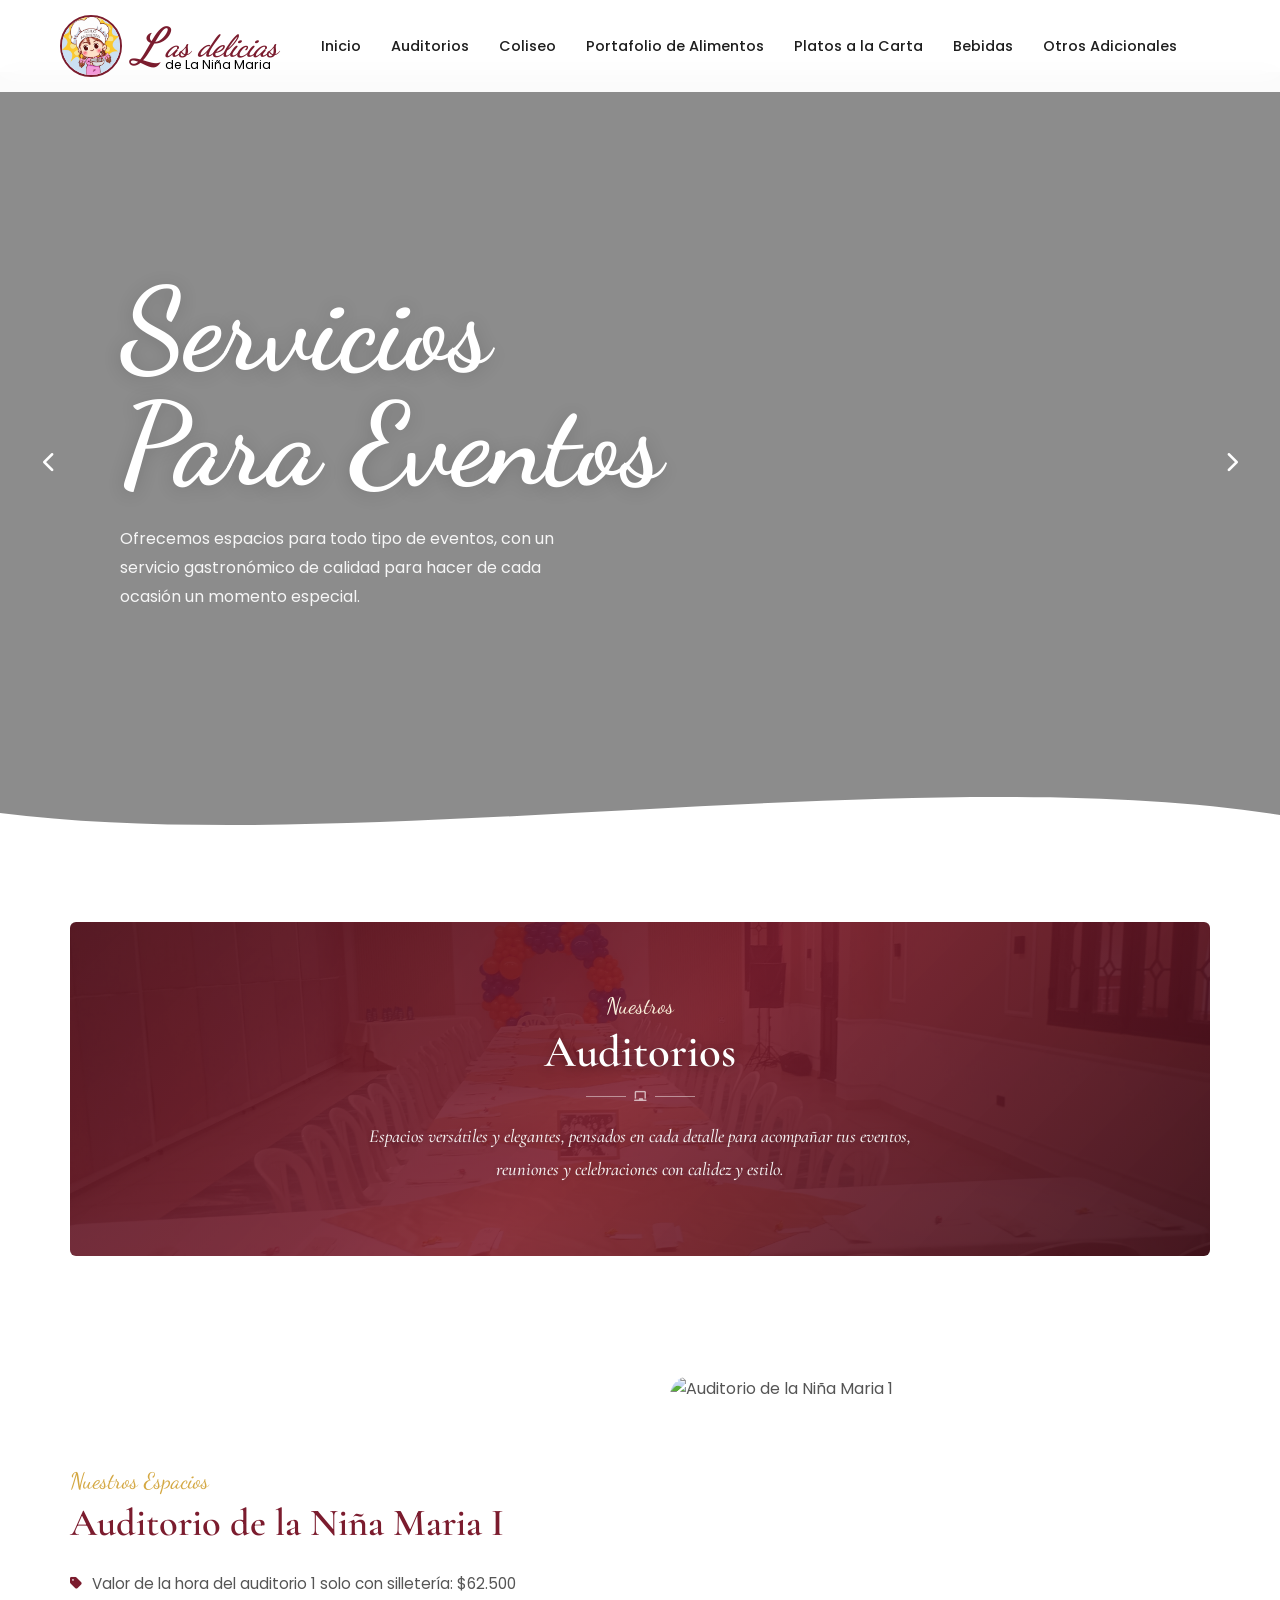
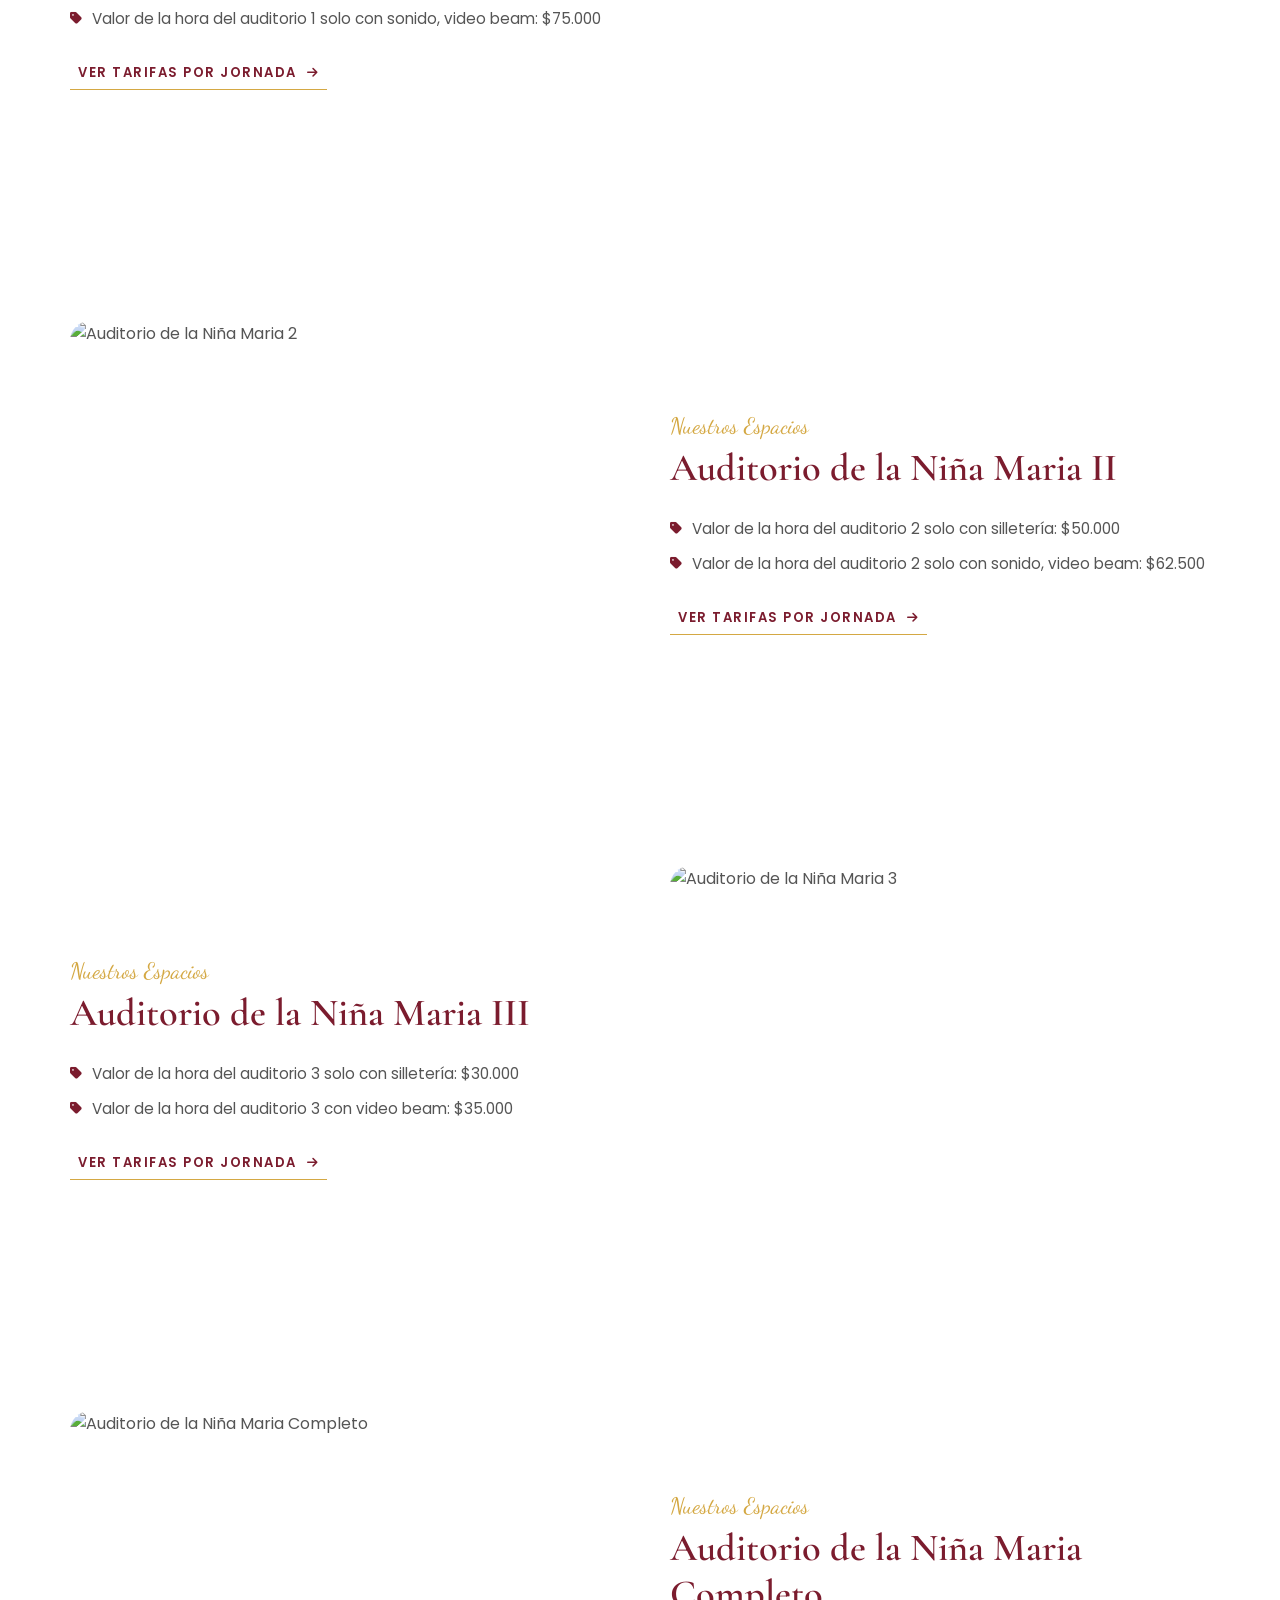
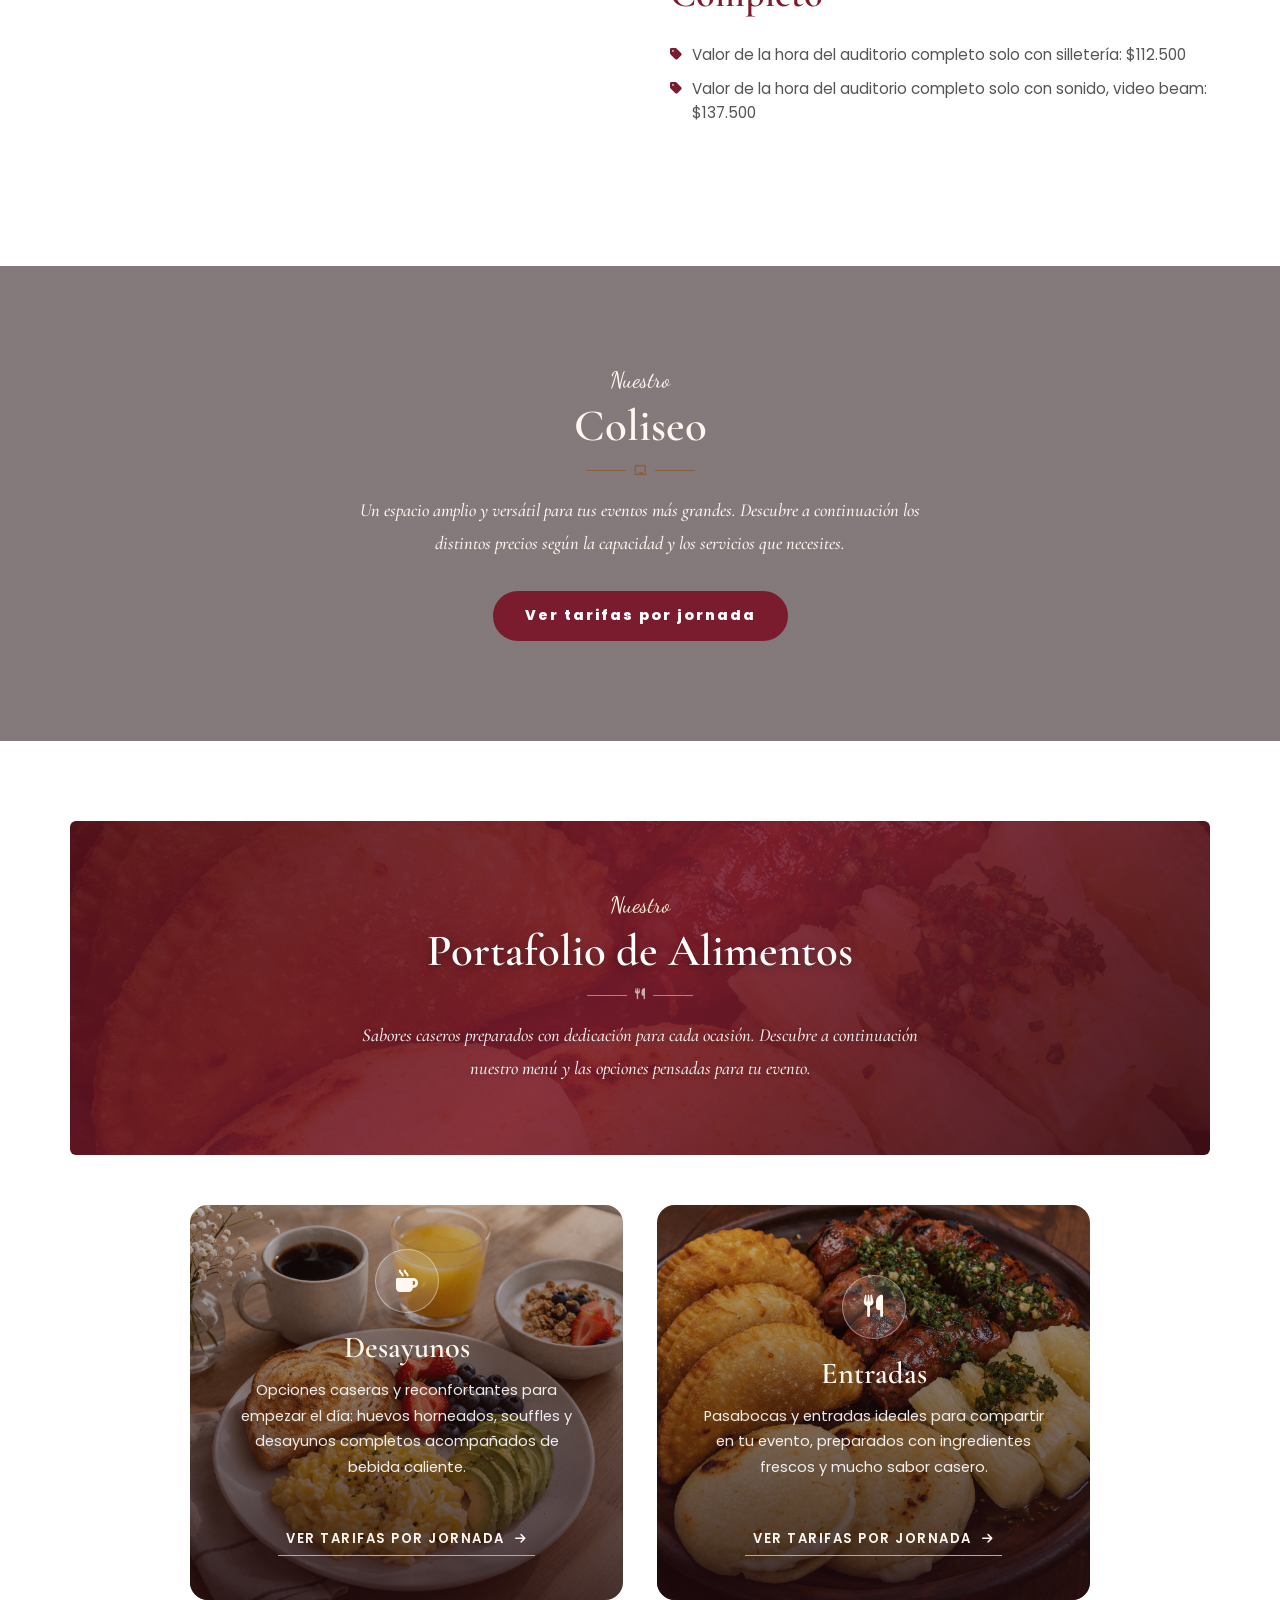
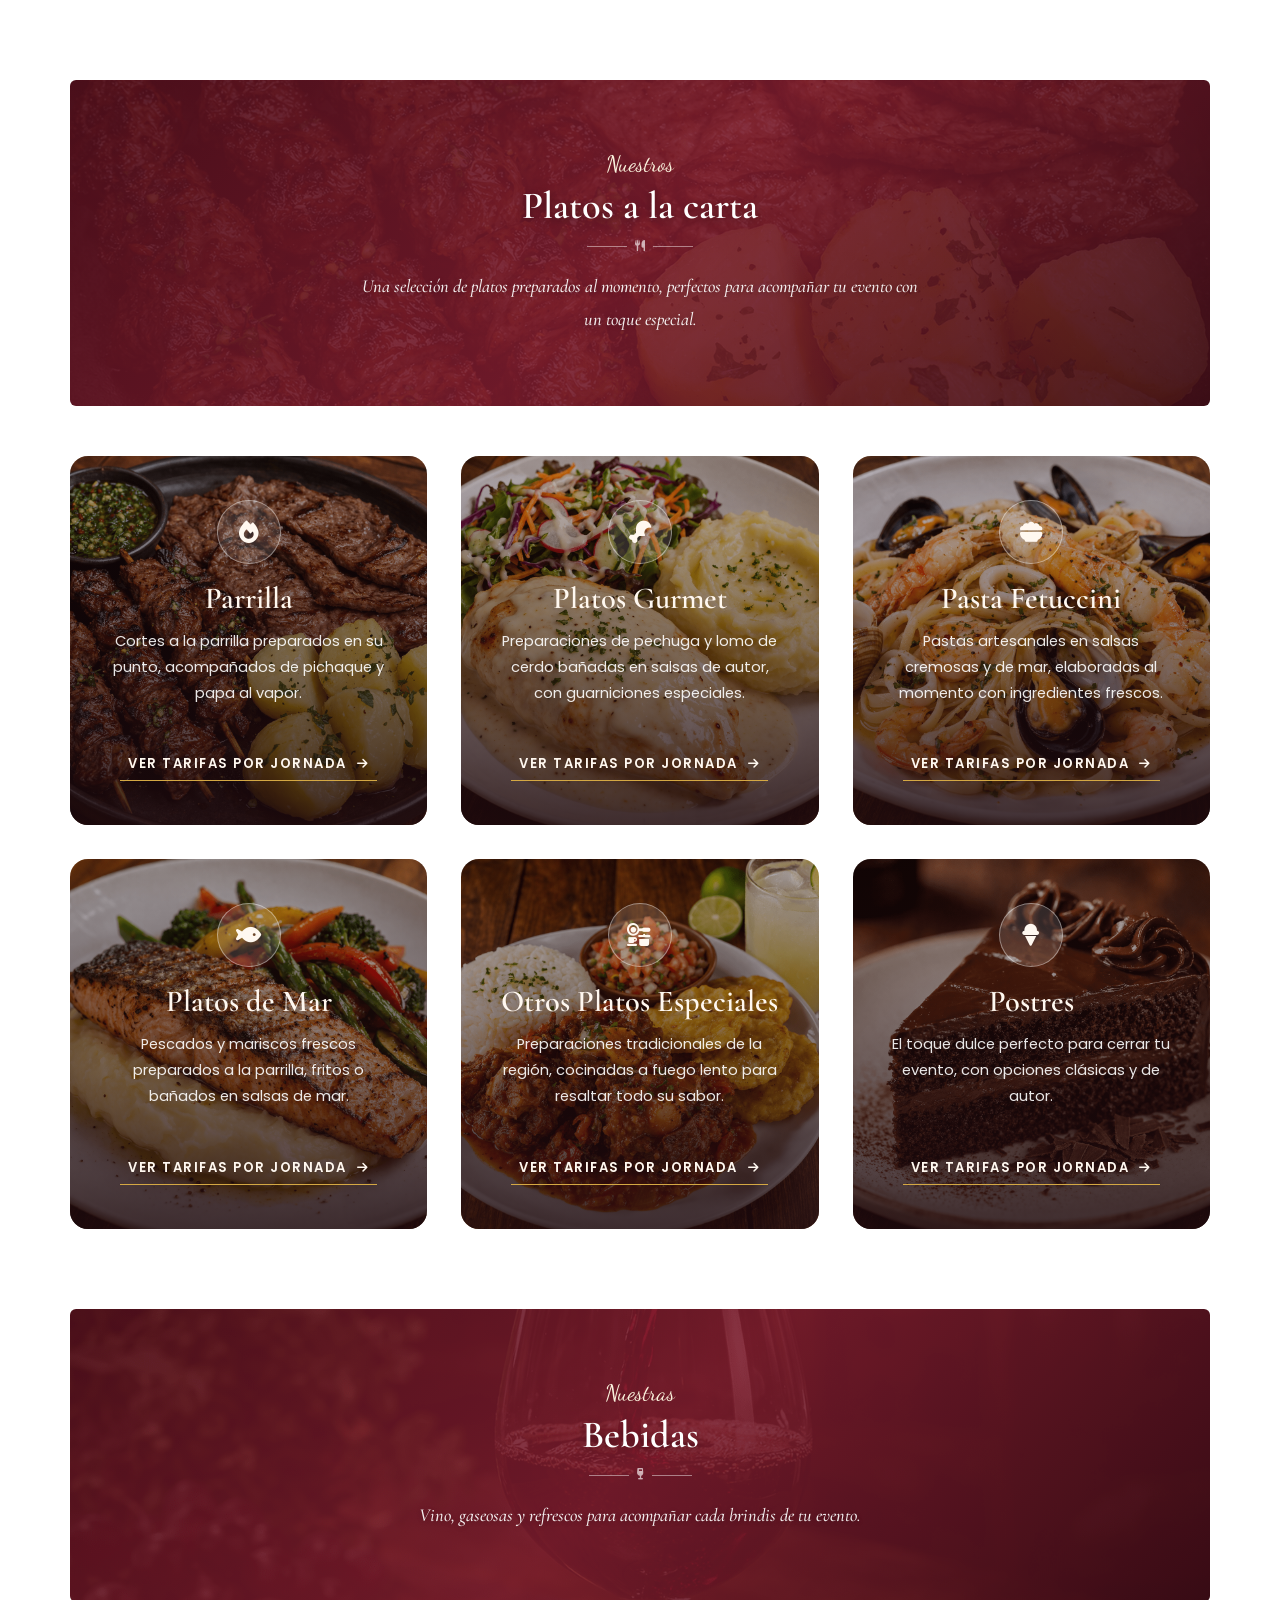
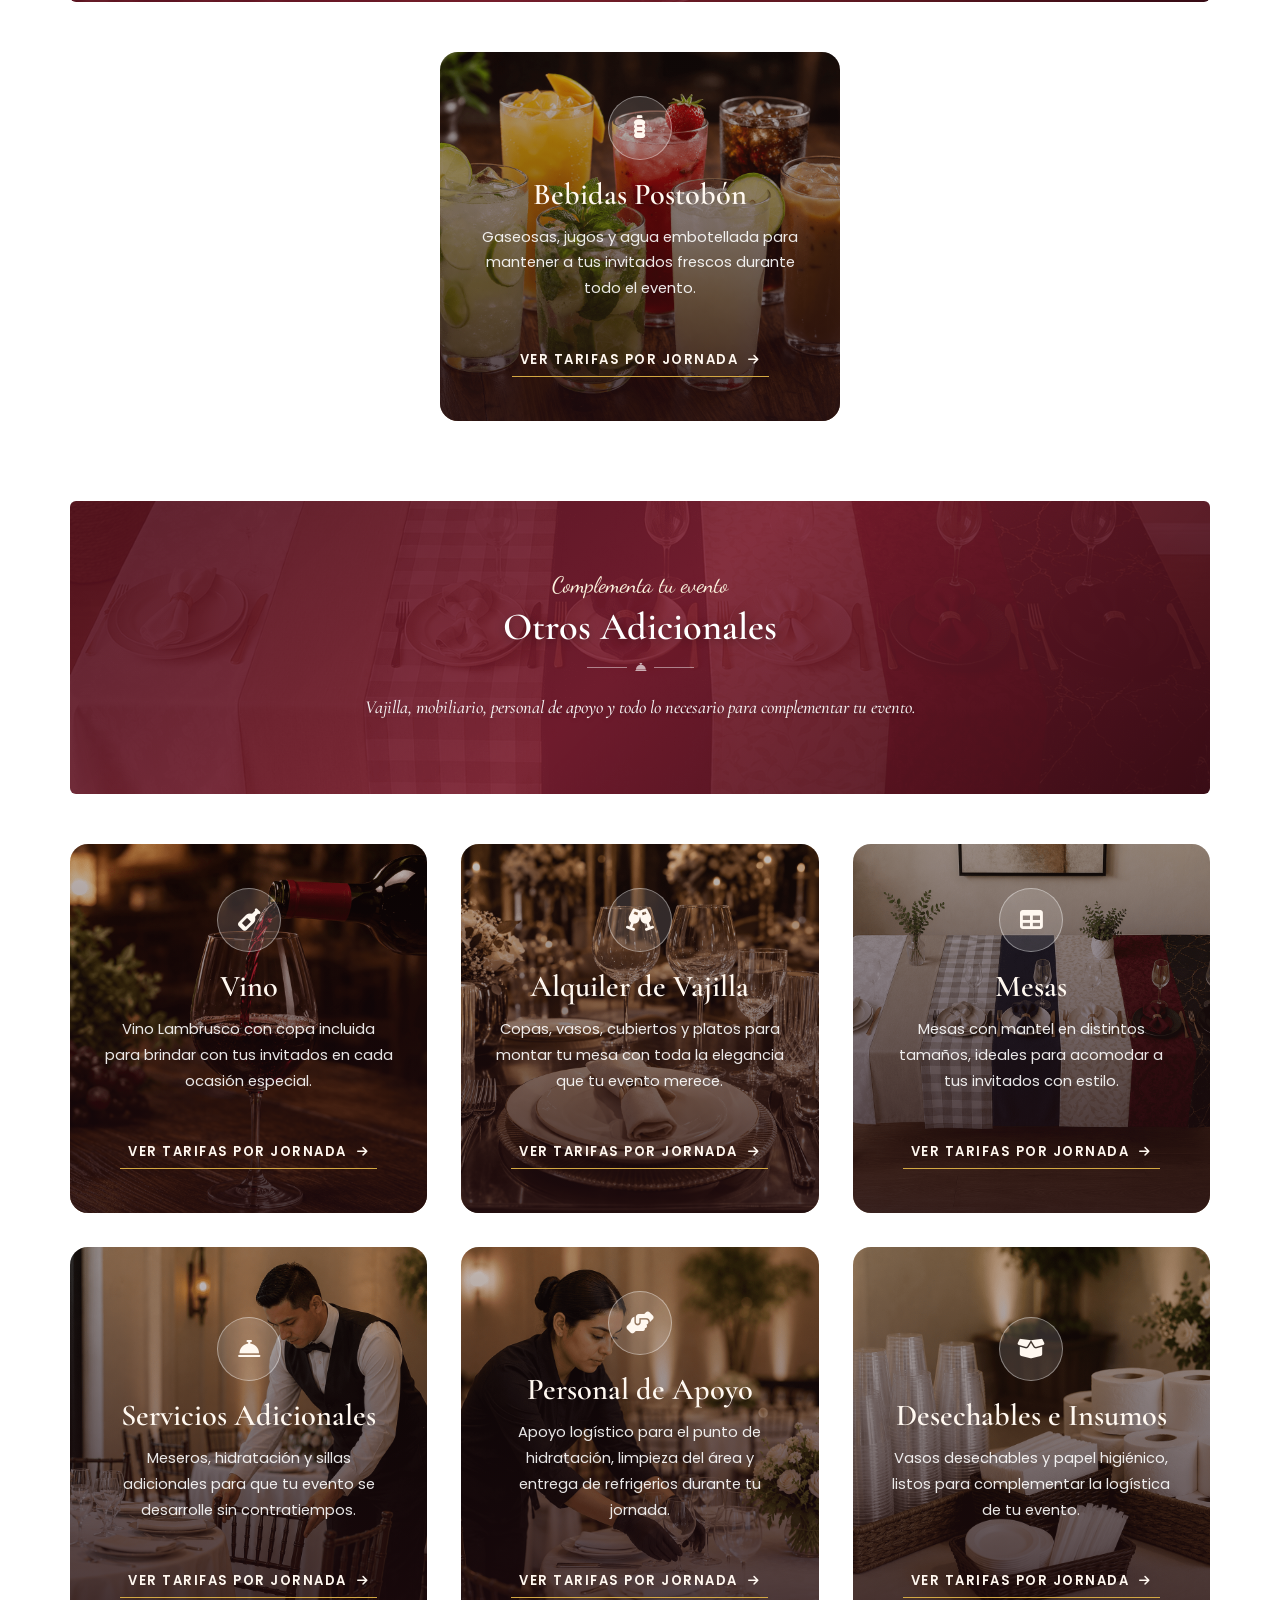
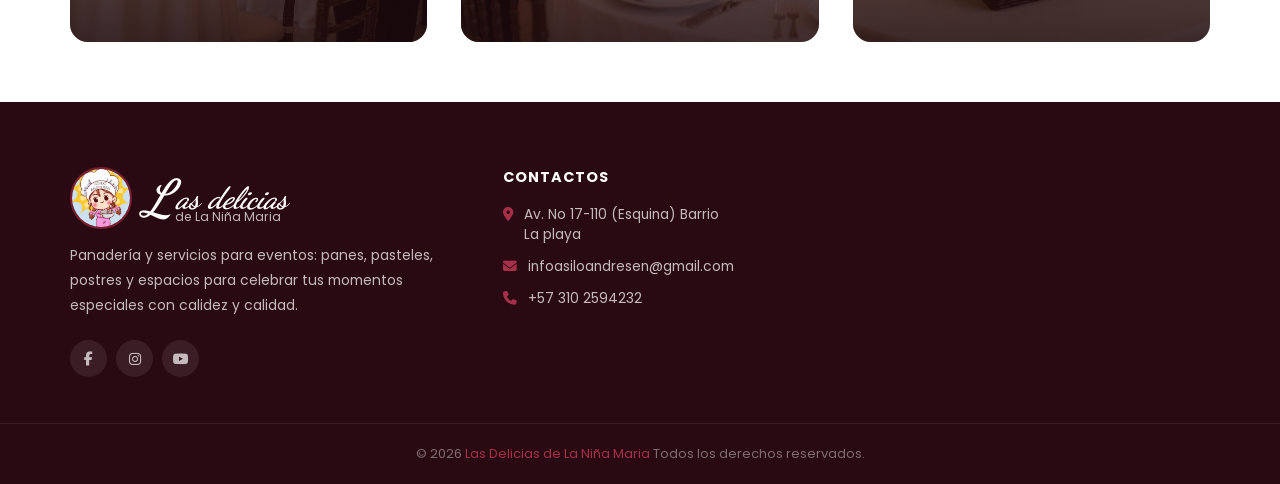
==== commit a2b91f19: "Add files via upload" ====
--- a/portafolio.html
+++ b/portafolio.html
@@ -7,85 +7,75 @@
 <link href="https://fonts.googleapis.com/css2?family=Dancing+Script:wght@500;600;700&family=Great+Vibes&family=Cormorant+Garamond:ital,wght@0,400;0,600;1,400;1,600&family=Poppins:wght@300;400;500;600;700&display=swap" rel="stylesheet"/>
 
 <link rel="stylesheet" href="https://cdnjs.cloudflare.com/ajax/libs/font-awesome/6.4.0/css/all.min.css"/>
+<link rel="stylesheet" href="portafolio-style.css"/>
+
 <style>
-:root{
-  --wine:#7B1C2E; --wine-dark:#5c1221; --wine-light:#a53048; --wine-bg:#fce8ed;
-  --olive:#D4A843; --olive-dark:#b8891e; --olive-light:#faf1dc;
-  --white:#ffffff; --light:#fff8f0; --gray:#777; --dark:#1e1e1e; --text:#555;
-  --border:#f0dce2; --shadow:0 8px 32px rgba(123,28,46,.15);
-  --butter:#C8A882; --butter-dark:#8B5E3C;
-  --pink:#F4A7B9; --pink-dark:#e07a96; --pink-light:#fde8ef;
-  --blue:#4A7AB5; --blue-dark:#2f5c94; --blue-light:#daeaf8;
-  --green:#5C8A5C; --green-dark:#3f6b40; --green-light:#e3efe0;
-  --olive-box:#f0da9e; --pink-box:#f6bdcd; --blue-box:#b7d6f2; --green-box:#c3ddbf; --otros-box:#e6c79a;
+/* ══════ INICIO (hero) — mismo diseño que index.html (copiado de style.css) ══════ */
+.hero{margin-top:72px;position:relative;overflow:hidden;height:calc(100vh - 72px);min-height:560px;max-height:780px;padding:0;}
+.slides{display:flex;height:100%;transition:transform .75s cubic-bezier(.77,0,.175,1);}
+.slide{min-width:100%;height:100%;display:flex;align-items:center;position:relative;overflow:hidden;}
+.slide-1,.slide-2{position:relative;background-size:cover;background-position:center;background-repeat:no-repeat;overflow:hidden;}
+
+/* Fondos (también van en la capa .hero-bg, que se mueve con el parallax) */
+.slide-1{background-image:url('imagenes/auditorios/inicioparapresentacion.png');background-position:center 55%;}
+.slide-2{background-image:url('imagenes/portada.jpg');background-position:center 30%;}
+.hero .slide .hero-bg{
+  position:absolute !important;left:0;right:0;top:-32% !important;bottom:-32% !important;
+  width:100% !important;height:auto !important;z-index:0 !important;opacity:1 !important;filter:none !important;
+  background-size:cover !important;background-position:center !important;background-repeat:no-repeat !important;
+  background-attachment:scroll !important;background-color:transparent !important;
 }
-*{margin:0;padding:0;box-sizing:border-box;}
-*,*:focus,*:active,*:focus-visible,*:focus-within{
-  outline:none !important;
-  outline-offset:0 !important;
-  box-shadow:none !important;
-  -webkit-tap-highlight-color:transparent !important;
+.hero .slide .hero-bg::before,.hero .slide .hero-bg::after{display:none !important;}
+.hero .slide-1 .hero-bg{background-image:url('imagenes/auditorios/inicioparapresentacion.png') !important;}
+.hero .slide-2 .hero-bg{background-image:url('imagenes/portada.jpg') !important;}
+
+/* Overlay oscuro */
+.slide-1::before,.slide-2::before{content:'';position:absolute;inset:0;background:rgba(0,0,0,0.45);z-index:1;}
+
+/* Ola blanca abajo */
+.slide::after{
+  content:'';position:absolute;bottom:-1px;left:0;right:0;height:110px;
+  background:url("data:image/svg+xml,%3Csvg xmlns='http://www.w3.org/2000/svg' viewBox='0 0 1440 110' preserveAspectRatio='none'%3E%3Cpath fill='%23ffffff' d='M0,70 C400,115 1040,15 1440,72 L1440,110 L0,110 Z'/%3E%3C/svg%3E") no-repeat bottom;
+  background-size:100% 100%;z-index:3;pointer-events:none;
 }
-header.scrolled{box-shadow:0 4px 20px rgba(0,0,0,.1) !important;}
-html{scroll-behavior:smooth;}
-section[id]{scroll-margin-top:80px;}
-body{font-family:'Poppins',sans-serif;color:var(--text);background:#fff;overflow-x:hidden;}
-a{text-decoration:none;color:inherit;}
-img{max-width:100%;}
-
-/* ── Cursive ── */
-h1.hero-title{font-family:'Dancing Script',cursive;font-weight:700;}
-.cursive-label{
-  font-family:'Dancing Script',cursive;
-  font-size:1.4rem; color:var(--olive);
-  display:block; margin-bottom:6px;
+.slide-content{flex:0 0 100%;padding:60px 120px;position:relative;z-index:2;display:flex;flex-direction:column;justify-content:center;align-items:flex-start;text-align:left;}
+h1.hero-title{
+  font-family:'Dancing Script',cursive;font-weight:700;
+  font-size:clamp(4.8rem,9vw,8rem);line-height:1.0;
+  color:#fff;text-shadow:0 2px 18px rgba(0,0,0,.15);margin-bottom:22px;
 }
-h2.sec-title{font-family:'Cormorant Garamond',serif;font-weight:600;color:var(--wine);}
-.ornament{
-  display:inline-flex;align-items:center;gap:8px;margin-top:10px;
+.hero-p{font-size:1rem;color:rgba(255,255,255,.92);max-width:440px;margin-bottom:40px;line-height:1.8;}
+
+/* Flechas */
+.sarrow{
+  position:absolute;top:50%;transform:translateY(-50%);
+  width:50px;height:50px;background:none;border:none;
+  display:flex;align-items:center;justify-content:center;
+  cursor:pointer;z-index:5;font-size:1.3rem;color:#fff;transition:all .3s;
 }
-.ornament::before,.ornament::after{content:'';width:40px;height:1px;background:var(--butter-dark);}
-.ornament i{color:var(--butter-dark);font-size:.7rem;}
-.text-center{text-align:center;}
-
-/* ── PRELOADER ── */
-#preloader{
-  position:fixed;inset:0;background:#fff;
-  display:flex;align-items:center;justify-content:center;
-  z-index:9999;transition:opacity .4s,visibility .4s;
-  pointer-events:none;
+.sarrow:hover{opacity:.7;}
+.sp{left:24px;}.sn{right:24px;}
+
+@media(max-width:1100px){
+  .slide-content{padding:40px 50px;}
+  h1.hero-title{font-size:clamp(3rem,6vw,5.5rem);}
 }
-#preloader:not(.hidden){ pointer-events:all; }
-#preloader.hidden{opacity:0;visibility:hidden;}
-.pre-logo{
-  font-family:'Dancing Script',cursive;font-size:3.2rem;color:var(--wine);
-  opacity:0;transition:opacity 0.25s ease;
+@media(max-width:900px){
+  .slide{flex-direction:column;align-items:center;height:auto;padding-bottom:80px;}
+  .slide-content{padding:34px 28px 10px;flex:unset;width:100%;}
 }
-#preloader.fonts-ready .pre-logo{opacity:1;}
-
-/* ── HEADER ── */
-header{
-  position:fixed;top:0;left:0;right:0;
-  background:rgba(255,255,255,.96);backdrop-filter:blur(12px);
-  z-index:1000;transition:box-shadow .3s;
+@media(max-width:600px){
+  .hero{margin-top:66px;height:calc(100dvh - 66px);min-height:480px;max-height:none;overflow:hidden;position:relative;}
+  .slides{display:flex;flex-wrap:nowrap;height:100%;width:100%;overflow:visible;transition:transform .75s cubic-bezier(.77,0,.175,1);}
+  .slide{min-width:100vw;width:100vw;height:100%;flex-shrink:0;flex-direction:column;align-items:center;justify-content:center;padding:0;overflow:hidden;display:flex;}
+  .slide::after{height:70px;}
+  .slide-content{flex:unset;width:100%;padding:0 28px;display:flex;flex-direction:column;justify-content:center;align-items:center;text-align:center;z-index:4;}
+  h1.hero-title{font-size:clamp(3.2rem,18vw,5.5rem);line-height:1.0;margin-bottom:16px;text-align:center;}
+  .hero-p{font-size:.9rem;margin-bottom:28px;max-width:100%;text-align:center;line-height:1.7;color:rgba(255,255,255,.88);}
+  .sarrow{display:none !important;}
 }
-header.scrolled{box-shadow:0 4px 20px rgba(0,0,0,.1);}
-.header-inner{
-  display:flex;align-items:center;justify-content:space-between;
-  padding:15px 60px;max-width:1400px;margin:0 auto;
-}
-.logo{font-family:'Dancing Script',cursive;font-size:2.3rem;font-weight:700;color:var(--dark);}
-nav{display:flex;align-items:center;gap:2px;}
-.ni{position:relative;}
-.ni>a{
-  padding:8px 14px;font-size:.9rem;font-weight:500;color:var(--dark);
-  border-radius:6px;transition:color .2s;display:flex;align-items:center;gap:5px;white-space:nowrap;
-}
-.ni>a:hover{color:var(--wine);}
-.hact{display:flex;align-items:center;gap:10px;}
-.mob-btn{display:none;background:none;border:none;cursor:pointer;font-size:1.5rem;color:var(--dark);}
-
-/* ── BTN ── */
+
+/* Botón Ver más */
 .pill-btn{
   display:inline-flex;align-items:center;justify-content:center;
   width:fit-content;
@@ -101,533 +91,11 @@
   content:'';position:absolute;left:0;top:0;
   transition:all .5s ease-in-out;
   background-color:#fff;border-radius:30px;
-  visibility:hidden;height:10px;width:10px;z-index:0;
-  display:block;
+  visibility:hidden;height:10px;width:10px;z-index:0;display:block;
 }
-.pill-btn:hover{
-  color:var(--wine);border-color:var(--wine);
-}
-.pill-btn:hover::after{
-  visibility:visible;
-  transform:scale(100) translateX(2px);
-}
-
-/* ── HERO ── */
-.hero{
-  margin-top:72px;position:relative;overflow:hidden;
-  height:calc(100vh - 72px);min-height:560px;max-height:780px;
-}
-.slides{display:flex;height:100%;transition:transform .75s cubic-bezier(.77,0,.175,1);}
-.slide{min-width:100%;height:100%;display:flex;align-items:center;position:relative;overflow:hidden;}
-.slide-1{
-  position:relative;
-  background-size:cover;
-  background-position:center;
-  background-repeat:no-repeat;
-  overflow:hidden;
-}
-.slide-1::before{
-  content:'';
-  position:absolute;
-  inset:0;
-  background:rgba(0,0,0,0.45);
-  z-index:1;
-}
-.slide-content{
-  position:relative;
-  z-index:2;
-}
-.slide-1{
-  background-image:url('imagenes/auditorios/inicio.png');
-  background-position: center 30%;
-  background-attachment:fixed;
-}
-.hero-bg{display:none;}
-@media(max-width:900px){
-  .slide-1{background-attachment:scroll;background-image:none;}
-  .hero-bg{
-    display:block;
-    position:absolute;
-    top:-35%;left:0;
-    width:100%;height:170%;
-    background-image:url('imagenes/auditorios/inicio.png');
-    background-size:cover;
-    background-position:center 30%;
-    will-change:transform;
-    z-index:0;
-  }
-}
-.slide-content{flex:0 0 100%;padding:60px 120px;z-index:2;display:flex;flex-direction:column;justify-content:center;align-items:flex-start;text-align:left;}
-h1.hero-title{
-  font-size:clamp(4.8rem,9vw,8rem);line-height:1.0;
-  color:#fff;text-shadow:0 2px 18px rgba(0,0,0,.15);margin-bottom:22px;
-}
-.hero-p{font-size:1rem;color:rgba(255,255,255,.92);max-width:440px;margin-bottom:40px;line-height:1.8;}
-
-.container{max-width:1200px;margin:0 auto;padding:0 30px;}
-
-/* ── BTN ── */
-.btn{
-  display:inline-flex;align-items:center;gap:8px;
-  height:50px;padding:0 30px;border-radius:30px;
-  font-weight:800;font-size:.9rem;cursor:pointer;
-  font-family:'Poppins',sans-serif;white-space:nowrap;
-  position:relative;background-color:var(--wine);
-  border:2px solid var(--wine);overflow:hidden;
-  color:#fff;transition:all .5s ease-in-out;
-  letter-spacing:2px;text-decoration:none;
-  vertical-align:middle;
-}
-.btn span{z-index:1;position:relative;}
-.btn::after{
-  content:'';position:absolute;left:0;top:0;
-  transition:all .5s ease-in-out;
-  background-color:#fff;border-radius:30px;
-  visibility:hidden;height:10px;width:10px;z-index:0;
-}
-.btn:hover{
-  color:var(--wine);border-color:var(--wine);
-}
-.btn:hover::after{
-  visibility:visible;
-  transform:scale(100) translateX(2px);
-}
-
-/* ── FRESH JUICE / BEBIDAS ── */
-.fresh-juice{background:#fff;}
-.juice-grid{display:grid;grid-template-columns:1fr 1fr;gap:70px;align-items:center;}
-.juice-image img{width:80%;max-width:380px;aspect-ratio:1/1;object-fit:cover;border-radius:24px;box-shadow:0 12px 30px rgba(114,47,55,.18);margin:0 auto;display:block;}
-.sec-desc{font-size:1rem;line-height:1.9;color:var(--text);margin-top:10px;}
-
-/* ── PORTAFOLIO (fondo blanco, sin imagen ni overlay) ── */
-.portafolio{
-  position:relative;
-  background:#fff;
-}
-.portafolio-bg{display:none;}
-.portafolio .container{position:relative;z-index:2;}
-.portafolio .cursive-label{color:var(--olive);}
-.portafolio h2.sec-title{color:var(--wine);}
-.portafolio .ornament{color:var(--wine);}
-.portafolio-desc{
-  font-family:'Cormorant Garamond',serif;font-style:italic;font-weight:500;
-  font-size:1.15rem;color:#444;max-width:560px;
-  margin:16px auto 0;line-height:1.8;
-}
-.portafolio-box,.pres-box{
-  max-width:1200px;margin:0 auto;
-  padding:70px 60px;
-  position:relative;overflow:hidden;
-  border-radius:6px;
-}
-/* Cajas con fondo de imagen + overlay vinotinto elegante */
-.portafolio-box{
-  background:linear-gradient(135deg, rgba(80,15,28,.9) 0%, rgba(123,28,46,.88) 50%, rgba(60,12,22,.92) 100%),
-             url('imagenes/auditorios/auditorio1.jpg');
-  background-size:cover;background-position:center;
-}
-.pres-box-alimentos{
-  background:linear-gradient(135deg, rgba(80,15,28,.9) 0%, rgba(123,28,46,.88) 50%, rgba(60,12,22,.92) 100%),
-             url('imagenes/auditorios/arepitas.png');
-  background-size:cover;background-position:center;
-}
-.pres-box-carta{
-  background:linear-gradient(135deg, rgba(80,15,28,.9) 0%, rgba(123,28,46,.88) 50%, rgba(60,12,22,.92) 100%),
-             url('imagenes/auditorios/lomo.png');
-  background-size:cover;background-position:center;
-}
-.pres-box-bebidas{
-  background:linear-gradient(135deg, rgba(80,15,28,.9) 0%, rgba(123,28,46,.88) 50%, rgba(60,12,22,.92) 100%),
-             url('imagenes/auditorios/vino.png');
-  background-size:cover;background-position:center;
-}
-.pres-box-otros{
-  background:linear-gradient(135deg, rgba(80,15,28,.9) 0%, rgba(123,28,46,.88) 50%, rgba(60,12,22,.92) 100%),
-             url('imagenes/auditorios/mesas.png');
-  background-size:cover;background-position:center;
-}
-/* Texto claro para contraste sobre fondo oscuro */
-.portafolio-box .cursive-label,
-.pres-box .cursive-label{color:var(--olive-light);}
-.portafolio-box .sec-title,
-.pres-box .alimentos-title{color:#fff;text-shadow:0 2px 10px rgba(0,0,0,.35);}
-.portafolio-box .ornament::before,
-.portafolio-box .ornament::after,
-.pres-box .ornament::before,
-.pres-box .ornament::after{background:rgba(255,255,255,.45);}
-.portafolio-box .ornament i,
-.pres-box .ornament i{color:rgba(255,255,255,.65);}
-.portafolio-box .portafolio-desc,
-.pres-box .alimentos-desc{color:rgba(255,255,255,.92);text-shadow:0 1px 5px rgba(0,0,0,.25);}
-@media(max-width:600px){
-  .portafolio-box,.pres-box{padding:50px 24px;}
-}
-
-/* ── COLISEO (banner con fondo e igual efecto parallax que "Nuestros Auditorios") ── */
-.coliseo-banner{
-  position:relative;
-  background-image:url('imagenes/portada.jpg');
-  background-size:cover;
-  background-position:center;
-  background-attachment:fixed;
-  overflow:hidden;
-  padding:100px 0;
-}
-.coliseo-bg{display:none;}
-.coliseo-banner::before{
-  content:'';position:absolute;inset:0;
-  background:linear-gradient(rgba(30,10,14,.55),rgba(30,10,14,.55));
-  z-index:1;
-}
-.coliseo-banner .container{position:relative;z-index:2;}
-.coliseo-banner .cursive-label{color:var(--light);}
-.coliseo-title{
-  font-family:'Cormorant Garamond',serif;font-weight:600;color:var(--light);
-  font-size:2.8rem;margin:2px 0 0;
-}
-.coliseo-desc{
-  font-family:'Cormorant Garamond',serif;font-style:italic;font-weight:500;
-  font-size:1.15rem;color:var(--light);max-width:560px;
-  margin:16px auto 30px;line-height:1.8;
-}
-.coliseo-banner .ornament{color:var(--light);}
-@media(max-width:900px){
-  .coliseo-banner{background-attachment:scroll;background-image:none;padding:80px 0;}
-  .coliseo-bg{
-    display:block;
-    position:absolute;
-    top:-35%;left:0;
-    width:100%;height:170%;
-    background-image:url('imagenes/portada.jpg');
-    background-size:cover;
-    background-position:center;
-    will-change:transform;
-    z-index:0;
-  }
-}
-
-/* ── PORTAFOLIO DE ALIMENTOS (fondo blanco, colores propios del sitio) ── */
-.alimentos-banner{
-  position:relative;
-  background:#fff;
-  padding:80px 0 60px;
-}
-.alimentos-bg{display:none;}
-.alimentos-title{
-  font-family:'Cormorant Garamond',serif;font-weight:600;color:var(--wine);
-  font-size:2.8rem;margin:2px 0 0;
-}
-.alimentos-desc{
-  font-family:'Cormorant Garamond',serif;font-style:italic;font-weight:500;
-  font-size:1.15rem;color:#444;max-width:560px;
-  margin:16px auto 0;line-height:1.8;
-}
-.alimentos-banner .ornament{color:var(--wine);}
-
-/* ── TARJETAS PORTAFOLIO DE ALIMENTOS ── */
-.alimentos-cards{
-  display:grid;grid-template-columns:1fr 1fr;gap:34px;
-  max-width:900px;margin:50px auto 0;
-}
-.alimento-card{
-  position:relative;
-  border-radius:18px;
-  padding:44px 34px;text-align:center;
-  overflow:hidden;
-  min-height:340px;
-  display:flex;flex-direction:column;align-items:center;justify-content:flex-end;
-  background-size:cover;background-position:center;
-  box-shadow:0 10px 26px rgba(123,28,46,.18);
-  transition:transform .35s ease,box-shadow .35s ease;
-}
-.alimento-card::before{
-  content:'';position:absolute;inset:0;
-  background:linear-gradient(180deg,rgba(30,10,14,.25) 0%,rgba(30,10,14,.55) 55%,rgba(30,10,14,.82) 100%);
-  z-index:1;transition:background .35s ease;
-}
-.alimento-card:hover{transform:translateY(-6px);box-shadow:0 16px 36px rgba(123,28,46,.28);}
-.alimento-card:hover::before{background:linear-gradient(180deg,rgba(30,10,14,.35) 0%,rgba(30,10,14,.65) 55%,rgba(30,10,14,.88) 100%);}
-.alimento-card i.card-icon{
-  position:relative;z-index:2;
-  width:64px;height:64px;border-radius:50%;
-  background:rgba(255,255,255,.14);color:var(--light);
-  border:1.5px solid rgba(255,255,255,.4);
-  display:flex;align-items:center;justify-content:center;
-  font-size:1.4rem;margin-bottom:16px;
-}
-.alimento-card h3{
-  position:relative;z-index:2;
-  font-family:'Cormorant Garamond',serif;font-weight:600;color:var(--light);
-  font-size:1.9rem;margin-bottom:12px;
-}
-.alimento-card p{
-  position:relative;z-index:2;
-  font-size:.92rem;line-height:1.75;color:rgba(255,255,255,.9);
-  margin-bottom:26px;max-width:340px;
-}
-.alimento-card .tarifas-btn{
-  position:relative;z-index:2;color:var(--light);border-bottom-color:var(--olive);
-}
-.alimento-card .tarifas-btn:hover{color:#fff;}
-.alimento-card.card-desayunos{background-image:url('imagenes/auditorios/desayuno.png');}
-.alimento-card.card-entradas{background-image:url('imagenes/auditorios/arepitas.png');}
-.alimento-card.card-parrilla{background-image:url('imagenes/auditorios/lomo.png');}
-.alimento-card.card-gurmet{background-image:url('imagenes/auditorios/pechuga.png');}
-.alimento-card.card-fetuccini{background-image:url('imagenes/auditorios/camarones.png');}
-.alimento-card.card-mar{background-image:url('imagenes/auditorios/salmon.png');}
-.alimento-card.card-especiales{background-image:url('imagenes/auditorios/cola.png');}
-.alimento-card.card-postres{background-image:url('imagenes/auditorios/postre.png');}
-.alimento-card.card-postobon{background-image:url('imagenes/auditorios/gaseosas.png');}
-.alimento-card.card-vino{background-image:url('imagenes/auditorios/vino.png');}
-.alimento-card.card-vajilla{background-image:url('imagenes/auditorios/vajilla.png');}
-.alimento-card.card-mesas{background-image:url('imagenes/auditorios/mesas.png');}
-.alimento-card.card-servicios{background-image:url('imagenes/auditorios/servicios.png');}
-.alimento-card.card-personal{background-image:url('imagenes/auditorios/personal.png');}
-.alimento-card.card-desechables{background-image:url('imagenes/auditorios/desechables.png');}
-@media(max-width:700px){
-  .alimentos-cards{grid-template-columns:1fr;gap:24px;}
-}
-
-/* ── TARJETAS PLATOS A LA CARTA (3 columnas) ── */
-.alimentos-cards-carta{
-  display:grid;grid-template-columns:1fr 1fr 1fr;gap:34px;
-  max-width:1180px;margin:50px auto 0;
-}
-@media(max-width:900px){
-  .alimentos-cards-carta{grid-template-columns:1fr 1fr;}
-}
-@media(max-width:700px){
-  .alimentos-cards-carta{grid-template-columns:1fr;gap:24px;}
-}
-
-/* ── ESPACIOS (filas alternadas: texto/imagen, fondo de color) ── */
-.espacios-list{
-  display:flex;flex-direction:column;gap:40px;
-}
-.espacio-row{
-  display:grid;grid-template-columns:1fr 1fr;gap:60px;align-items:center;
-  width:100%;
-  padding:50px max(30px, calc((100% - 1200px) / 2 + 30px));
-  border-radius:0;
-  box-sizing:border-box;
-}
-.espacio-row.color-1{background:transparent;}
-.espacio-row.color-2{background:transparent;}
-.espacio-row.color-3{background:transparent;}
-.espacio-row.color-4{background:transparent;}
-.espacio-row.reverse .espacio-info{order:2;}
-.espacio-row.reverse .espacio-media{order:1;}
-.espacio-tag.cursive-label{margin-bottom:6px;}
-.espacio-title{
-  font-family:'Cormorant Garamond',serif;font-weight:600;font-size:2.4rem;
-  line-height:1.2;color:var(--wine);margin:0 0 14px;
-}
-.espacio-media{
-  border-radius:20px;overflow:hidden;aspect-ratio:4/3;
-  box-shadow:0 12px 30px rgba(30,30,30,.12);
-}
-.espacio-media img{width:100%;height:100%;object-fit:cover;display:block;transition:transform .5s ease;}
-.espacio-row:hover .espacio-media img{transform:scale(1.05);}
-.espacio-prices{list-style:none;padding:0;margin-top:12px;}
-.espacio-prices li{
-  display:flex;align-items:flex-start;gap:10px;font-size:.95rem;
-  color:var(--text);margin-bottom:10px;line-height:1.6;
-}
-.espacio-prices i{color:var(--wine);margin-top:5px;flex-shrink:0;font-size:.85rem;}
-
-/* ── Botón "Ver tarifas" ── */
-.espacio-info{display:flex;flex-direction:column;align-items:flex-start;}
-.tarifas-btn{
-  display:inline-flex;align-items:center;gap:10px;
-  margin-top:22px;padding:0 8px 6px;border:none;background:none;cursor:pointer;
-  font-family:'Poppins',sans-serif;font-weight:600;font-size:.82rem;
-  letter-spacing:1.5px;text-transform:uppercase;color:var(--wine);
-  border-bottom:1px solid var(--olive);transition:letter-spacing .35s ease,color .35s ease,gap .35s ease;
-}
-.tarifas-btn i{font-size:.75rem;transition:transform .35s ease;}
-.tarifas-btn:hover{letter-spacing:2.5px;color:var(--wine-dark);gap:14px;}
-.tarifas-btn:hover i{transform:translateX(3px);}
-
-/* ── MODAL DE TARIFAS ── */
-.tarifas-overlay{
-  position:fixed;inset:0;z-index:3000;
-  display:flex;align-items:center;justify-content:center;
-  padding:30px;
-  background:rgba(30,20,16,.55);backdrop-filter:blur(6px);
-  opacity:0;visibility:hidden;transition:opacity .4s ease,visibility .4s ease;
-}
-.tarifas-overlay.active{opacity:1;visibility:visible;}
-.tarifas-modal{
-  position:relative;width:100%;max-width:960px;max-height:90vh;overflow-y:auto;
-  background:var(--white);border-radius:6px;
-  box-shadow:0 30px 80px rgba(20,10,10,.35);
-  transform:translateY(24px) scale(.98);transition:transform .45s cubic-bezier(.16,1,.3,1);
-  scrollbar-width:none;-ms-overflow-style:none;
-}
-.tarifas-modal::-webkit-scrollbar{display:none;width:0;height:0;}
-.tarifas-nota{margin-top:18px;padding:16px 18px;background:var(--olive-light);border-left:3px solid var(--olive);border-radius:8px;font-size:.88rem;line-height:1.7;color:var(--text);}
-.tarifas-nota p{margin-bottom:8px;}
-.tarifas-nota p:last-child{margin-bottom:0;}
-.tarifas-overlay.active .tarifas-modal{transform:translateY(0) scale(1);}
-.tarifas-close-wrap{height:0;overflow:visible;position:sticky;top:22px;z-index:5;}
-.tarifas-close{
-  position:absolute;top:0;right:26px;z-index:5;
-  width:38px;height:38px;border-radius:50%;border:none;cursor:pointer;
-  background:rgba(255,255,255,.9);color:var(--wine);
-  display:flex;align-items:center;justify-content:center;font-size:1.05rem;
-  box-shadow:0 4px 14px rgba(0,0,0,.12);transition:background .25s,transform .25s;
-}
-.tarifas-close:hover{background:#fff;transform:rotate(90deg);}
-.tarifas-media{width:100%;height:280px;overflow:hidden;border-radius:6px 6px 0 0;}
-.tarifas-media img{width:100%;height:100%;object-fit:cover;display:block;}
-.tarifas-body{padding:44px 56px 54px;}
-.tarifas-tag{font-family:'Dancing Script',cursive;font-size:1.5rem;color:var(--olive-dark);display:block;margin-bottom:2px;}
-.tarifas-title{font-family:'Cormorant Garamond',serif;font-weight:600;font-size:2.4rem;color:var(--wine);margin-bottom:6px;}
-.tarifas-sub{font-size:.92rem;color:var(--gray);line-height:1.7;margin-bottom:34px;max-width:520px;}
-
-.tarifas-table{width:100%;border-collapse:collapse;}
-.tarifas-table thead th{
-  text-align:left;font-family:'Poppins',sans-serif;font-weight:600;font-size:.72rem;
-  letter-spacing:1.3px;text-transform:uppercase;color:var(--wine);
-  padding:0 18px 14px 0;border-bottom:1.5px solid var(--wine);
-}
-.tarifas-table thead th:last-child{text-align:right;padding-right:0;}
-.tarifas-table tbody td{
-  padding:20px 18px 20px 0;font-size:.95rem;color:var(--text);vertical-align:top;
-  border-bottom:1px solid var(--border);
-}
-.tarifas-table tbody tr:last-child td{border-bottom:none;}
-.tarifas-table tbody td:last-child{text-align:right;padding-right:0;}
-.tarifas-tiempo{display:block;font-size:.82rem;color:var(--gray);margin-top:3px;}
-.tarifas-ofrenda{font-family:'Poppins',sans-serif;font-weight:600;font-size:1rem;color:var(--wine);white-space:nowrap;}
-@media(max-width:640px){
-  .tarifas-body{padding:34px 26px 40px;}
-  .tarifas-title{font-size:1.9rem;}
-  .tarifas-media{height:200px;}
-}
-
-@media(max-width:900px){
-  .espacio-row,.espacio-row.reverse{grid-template-columns:1fr;padding:30px;width:100%;}
-  .espacio-row.reverse .espacio-info{order:1;}
-  .espacio-row.reverse .espacio-media{order:2;}
-}
-@media(max-width:900px){
-  .juice-grid{grid-template-columns:1fr;}
-}
-
-/* ── FOOTER ── */
-footer{background:#2a0a12;color:rgba(255,255,255,.72);}
-.footer-top{padding:65px 0 46px;display:grid;grid-template-columns:2fr 1fr 1fr 1fr;gap:44px;}
-.f-about{line-height:1.8;font-size:.87rem;margin-bottom:22px;}
-.f-social{display:flex;gap:9px;}
-.f-social a{width:37px;height:37px;border-radius:50%;background:rgba(255,255,255,.08);display:flex;align-items:center;justify-content:center;color:rgba(255,255,255,.7);font-size:.88rem;transition:background .2s,color .2s;}
-.f-social a:hover{background:var(--wine);color:#fff;}
-.f-col h5{font-family:'Poppins',sans-serif;font-size:.9rem;font-weight:700;color:#fff;margin-bottom:17px;text-transform:uppercase;letter-spacing:1px;}
-.f-col ul{list-style:none;}
-.f-col ul li{margin-bottom:9px;}
-.f-col ul li a{font-size:.86rem;color:rgba(255,255,255,.6);transition:color .2s,padding-left .2s;}
-.f-col ul li a:hover{color:var(--wine-light);padding-left:5px;}
-.f-contact{display:flex;align-items:flex-start;gap:11px;margin-bottom:12px;font-size:.86rem;}
-.f-contact i{color:var(--wine-light);margin-top:3px;flex-shrink:0;}
-.footer-bottom{border-top:1px solid rgba(255,255,255,.07);padding:20px 0;text-align:center;font-size:.81rem;color:rgba(255,255,255,.4);}
-.footer-bottom span{color:var(--wine-light);}
-
-/* ── MOBILE NAV ── */
-.mnav{position:fixed;top:0;left:0;right:0;bottom:0;background:#fff;z-index:9999;transform:translateX(-100%);transition:transform .4s cubic-bezier(.77,0,.175,1);padding:72px 26px 26px;overflow-y:auto;}
-.mnav.open{transform:translateX(0);}
-.mnav-close{position:absolute;top:17px;right:17px;background:none;border:none;font-size:1.5rem;cursor:pointer;color:var(--dark);}
-.mnav ul{list-style:none;}
-.mnav ul li{border-bottom:1px solid var(--border);}
-.mnav ul li a{display:block;padding:13px 0;font-size:1rem;font-weight:600;color:var(--dark);transition:color .2s;}
-.mnav ul li a:hover{color:var(--wine);}
-
-/* ── RESPONSIVE ── */
-@media(max-width:1100px){
-  .header-inner{padding:14px 22px;}
-  nav{display:none;}
-  .mob-btn{display:block;}
-  .slide-content{padding:40px 50px;}
-  h1.hero-title{font-size:clamp(3rem,6vw,5.5rem);}
-}
-@media(max-width:900px){
-  .slide{
-    flex-direction:column;
-    align-items:center;
-    height:auto;
-    padding-bottom:80px;
-  }
-  .slide-content{padding:34px 28px 10px;flex:unset;width:100%;}
-  .footer-top{grid-template-columns:1fr 1fr;}
-}
-@media(max-width:600px){
-  header{position:fixed;top:0;left:0;right:0;}
-  .header-inner{padding:12px 20px;}
-
-  .hero{
-    margin-top:66px;
-    height:calc(100dvh - 66px);
-    min-height:480px;
-    max-height:none;
-    overflow:hidden;
-    position:relative;
-  }
-  .slides{
-    display:flex;
-    flex-wrap:nowrap;
-    height:100%;
-    width:100%;
-    overflow:visible;
-    transition:transform .75s cubic-bezier(.77,0,.175,1);
-  }
-  .slide{
-    min-width:100vw;
-    width:100vw;
-    height:100%;
-    flex-shrink:0;
-    flex-direction:column;
-    align-items:center;
-    justify-content:center;
-    padding:0;
-    overflow:hidden;
-    display:flex;
-  }
-  .slide::after{
-    height:70px;
-  }
-  .slide-content{
-    flex:unset;
-    width:100%;
-    padding:0 28px;
-    display:flex;
-    flex-direction:column;
-    justify-content:center;
-    align-items:center;
-    text-align:center;
-    z-index:4;
-  }
-  h1.hero-title{
-    font-size:clamp(3.2rem,18vw,5.5rem);
-    line-height:1.0;
-    margin-bottom:16px;
-    text-align:center;
-  }
-  .hero-p{
-    font-size:.9rem;
-    margin-bottom:28px;
-    max-width:100%;
-    text-align:center;
-    line-height:1.7;
-    color:rgba(255,255,255,.88);
-  }
-  .pill-btn{
-    height:46px;
-    padding:0 30px;
-    font-size:.85rem;
-    letter-spacing:1.5px;
-  }
-  section{padding:55px 0;}
-  .footer-top{grid-template-columns:1fr;gap:24px;}
-}
+.pill-btn:hover{color:var(--wine);border-color:var(--wine);}
+.pill-btn:hover::after{visibility:visible;transform:scale(100) translateX(2px);}
+@media(max-width:600px){.pill-btn{height:46px;padding:0 30px;font-size:.85rem;letter-spacing:1.5px;}}
 </style>
 </head>
 <body>
@@ -699,13 +167,25 @@
       <div class="slide-content">
         <h1 class="hero-title">Servicios<br>Para Eventos</h1>
         <p class="hero-p">Ofrecemos espacios para todo tipo de eventos, con un servicio gastronómico de calidad para hacer de cada ocasión un momento especial.</p>
-        <a href="#" class="pill-btn">
-          <span style="position:relative;z-index:1">Proximamente</span>
+      </div>
+    </div>
+
+    <!-- SLIDE 2 -->
+    <div class="slide slide-2">
+      <div class="hero-bg hero-bg-pan"></div>
+      <div class="slide-content">
+        <h1 class="hero-title">Descubre<br>Nuestra Panadería</h1>
+        <p class="hero-p">Aquí podrás ver los productos de la panadería. Las Delicias de la Niña María ofrece productos para toda ocasión: PANES, PASTELES, HOJALDRES, FAST FOOD, PIZZA, POSTRES, TORTAS Y PONQUES.</p>
+        <a href="index.html" class="pill-btn">
+          <span style="position:relative;z-index:1">Ver más</span>
         </a>
       </div>
     </div>
   </div>
+  <button class="sarrow sp" onclick="chSlide(-1)"><i class="fas fa-chevron-left"></i></button>
+  <button class="sarrow sn" onclick="chSlide(1)"><i class="fas fa-chevron-right"></i></button>
 </section>
+
 
 <!-- ════════ PORTAFOLIO ════════ -->
 <section class="portafolio" id="portafolio" style="padding-top:70px;padding-bottom:70px;">
@@ -737,7 +217,7 @@
           </button>
         </div>
         <div class="espacio-media">
-          <img src="imagenes/auditorios/auditorio1.jpg" alt="Auditorio de la Niña Maria 1"/>
+          <img src="imagenes/auditorios/auditorio1.png" alt="Auditorio de la Niña Maria 1"/>
         </div>
       </div>
 
@@ -755,7 +235,7 @@
           </button>
         </div>
         <div class="espacio-media">
-          <img src="imagenes/auditorios/auditorio2.jpg" alt="Auditorio de la Niña Maria 2"/>
+          <img src="imagenes/auditorios/auditorio2.png" alt="Auditorio de la Niña Maria 2"/>
         </div>
       </div>
 
@@ -773,7 +253,7 @@
           </button>
         </div>
         <div class="espacio-media">
-          <img src="imagenes/auditorios/auditorio3.jpg" alt="Auditorio de la Niña Maria 3"/>
+          <img src="imagenes/auditorios/auditorio3.png" alt="Auditorio de la Niña Maria 3"/>
         </div>
       </div>
 
@@ -788,7 +268,7 @@
           </ul>
         </div>
         <div class="espacio-media">
-          <img src="imagenes/portada.jpg" alt="Auditorio de la Niña Maria Completo"/>
+          <img src="imagenes/auditorios/auditoriocompleto.png" alt="Auditorio de la Niña Maria Completo"/>
         </div>
       </div>
 
@@ -1710,7 +1190,7 @@
       <button type="button" class="tarifas-close" onclick="cerrarTarifas('auditorio1')" aria-label="Cerrar"><i class="fas fa-times"></i></button>
     </div>
     <div class="tarifas-media">
-      <img src="imagenes/auditorios/auditorio1.jpg" alt="Auditorio Niña Maria 1"/>
+      <img src="imagenes/auditorios/auditorio1.png" alt="Auditorio Niña Maria 1"/>
     </div>
     <div class="tarifas-body">
       <span class="tarifas-tag">Tarifas</span>
@@ -1778,7 +1258,7 @@
       <button type="button" class="tarifas-close" onclick="cerrarTarifas('auditorio2')" aria-label="Cerrar"><i class="fas fa-times"></i></button>
     </div>
     <div class="tarifas-media">
-      <img src="imagenes/auditorios/auditorio2.jpg" alt="Auditorio Niña Maria 2"/>
+      <img src="imagenes/auditorios/auditorio2.png" alt="Auditorio Niña Maria 2"/>
     </div>
     <div class="tarifas-body">
       <span class="tarifas-tag">Tarifas</span>
@@ -1846,7 +1326,7 @@
       <button type="button" class="tarifas-close" onclick="cerrarTarifas('auditorio3')" aria-label="Cerrar"><i class="fas fa-times"></i></button>
     </div>
     <div class="tarifas-media">
-      <img src="imagenes/auditorios/auditorio3.jpg" alt="Auditorio Niña Maria 3"/>
+      <img src="imagenes/auditorios/auditorio3.png" alt="Auditorio Niña Maria 3"/>
     </div>
     <div class="tarifas-body">
       <span class="tarifas-tag">Tarifas</span>
@@ -1949,11 +1429,10 @@
             <span style="font-family:'Poppins',sans-serif;font-style:normal;font-size:0.78rem;font-weight:400;color:rgba(255,255,255,.7);display:block;line-height:1;margin-left:33px;margin-top:-13px;">de La Niña Maria</span>
           </span>
         </a>
-        <p class="f-about">Proximamente descripcion </p>
+        <p class="f-about">Panadería y servicios para eventos: panes, pasteles, postres y espacios para celebrar tus momentos especiales con calidez y calidad.</p>
         <div class="f-social">
           <a href="https://www.facebook.com/share/1B95yuY3C2/?mibextid=wwXIfr"><i class="fab fa-facebook-f"></i></a>
           <a href="https://www.instagram.com/lasdeliciasdelaninamaria?igsh=MWJ1b2FtczN0dTcwMA=="><i class="fab fa-instagram"></i></a>
-          <a href="#"><i class="fab fa-dribbble"></i></a>
           <a href="#"><i class="fab fa-youtube"></i></a>
         </div>
       </div>
@@ -1965,116 +1444,9 @@
       </div>
     </div>
   </div>
-  <div class="footer-bottom"><div class="container">© 2026 <span>Las Delicias de La Niña Maria</span> All Rights Reserved.</div></div>
+  <div class="footer-bottom"><div class="container">© 2026 <span>Las Delicias de La Niña Maria</span> Todos los derechos reservados.</div></div>
 </footer>
 
-<script>
-// Modal de tarifas (auditorios)
-function abrirTarifas(id){
-  const modal = document.getElementById(id);
-  if(!modal) return;
-  modal.classList.add('active');
-  document.body.style.overflow = 'hidden';
-}
-function cerrarTarifas(id){
-  const modal = document.getElementById(id);
-  if(!modal) return;
-  modal.classList.remove('active');
-  document.body.style.overflow = '';
-}
-document.addEventListener('keydown', (e) => {
-  if(e.key === 'Escape'){
-    document.querySelectorAll('.tarifas-overlay.active').forEach(m => cerrarTarifas(m.id));
-  }
-});
-
-// Sombra del header al hacer scroll
-const hdr = document.getElementById('hdr');
-window.addEventListener('scroll', () => {
-  hdr.classList.toggle('scrolled', window.scrollY > 10);
-});
-
-// Efecto parallax (sube/baja) del fondo de "Nuestros Auditorios" en móvil
-// (en PC se usa background-attachment:fixed, que ya se ve bien)
-// Se usa un loop con requestAnimationFrame (no solo 'scroll') porque en
-// iOS Safari el evento scroll no se dispara de forma continua durante
-// el deslizamiento con inercia, y eso hacía que el efecto no se viera.
-(function(){
-  const bgs = document.querySelectorAll('.portafolio-bg, .coliseo-bg, .alimentos-bg, .hero-bg');
-  if(!bgs.length) return;
-  const mq = window.matchMedia('(max-width:900px)');
-
-  function loop(){
-    bgs.forEach(bg => {
-      const section = bg.parentElement;
-      if(mq.matches){
-        const rect = section.getBoundingClientRect();
-        const maxOffset = rect.height * 0.32; // límite para no mostrar el borde
-
-        // progreso de 0 a 1 mientras la sección recorre toda la pantalla:
-        // 0 = la sección apenas empieza a aparecer por abajo (el cliente recién empieza a bajar)
-        // 1 = la sección ya salió completamente por arriba
-        let progress = (window.innerHeight - rect.top) / (window.innerHeight + rect.height);
-        progress = Math.max(0, Math.min(1, progress));
-
-        // de abajo hacia arriba: empieza en +maxOffset y termina en -maxOffset
-        const offset = maxOffset - progress * (maxOffset * 2);
-        bg.style.transform = `translateY(${offset}px)`;
-      } else {
-        bg.style.transform = '';
-      }
-    });
-    requestAnimationFrame(loop);
-  }
-
-  requestAnimationFrame(loop);
-})();
-
-// Menú móvil
-function toggleMob(){
-  const mnav = document.getElementById('mnav');
-  mnav.classList.toggle('open');
-  document.body.style.overflow = mnav.classList.contains('open') ? 'hidden' : '';
-}
-
-// Preloader — robusto para móviles lentos
-(function(){
-  const pre = document.getElementById('preloader');
-  let done = false;
-
-  function showAndHide(){
-    if(done) return;
-    done = true;
-    pre.classList.add('fonts-ready');
-    setTimeout(()=>{
-      pre.classList.add('hidden');
-      setTimeout(()=>{ pre.style.display='none'; }, 600);
-    }, 600);
-  }
-
-  const safetyTimer = setTimeout(showAndHide, 3000);
-
-  function tryHide(){
-    clearTimeout(safetyTimer);
-    showAndHide();
-  }
-
-  if(document.fonts && document.fonts.load){
-    Promise.all([
-      document.fonts.load('700 3rem "Dancing Script"').catch(()=>{}),
-      new Promise(res=>{
-        if(document.readyState === 'complete') res();
-        else window.addEventListener('load', res, {once:true});
-      })
-    ]).then(tryHide).catch(tryHide);
-  } else {
-    if(document.readyState === 'complete'){
-      tryHide();
-    } else {
-      window.addEventListener('load', tryHide, {once:true});
-    }
-  }
-})();
-</script>
+<script src="portafolio-script.js"></script>
 </body>
 </html>
--- a/portafolio-style.css
+++ b/portafolio-style.css
@@ -0,0 +1,620 @@
+:root{
+  --wine:#7B1C2E; --wine-dark:#5c1221; --wine-light:#a53048; --wine-bg:#fce8ed;
+  --olive:#D4A843; --olive-dark:#b8891e; --olive-light:#faf1dc;
+  --white:#ffffff; --light:#fff8f0; --gray:#777; --dark:#1e1e1e; --text:#555;
+  --border:#f0dce2; --shadow:0 8px 32px rgba(123,28,46,.15);
+  --butter:#C8A882; --butter-dark:#8B5E3C;
+  --pink:#F4A7B9; --pink-dark:#e07a96; --pink-light:#fde8ef;
+  --blue:#4A7AB5; --blue-dark:#2f5c94; --blue-light:#daeaf8;
+  --green:#5C8A5C; --green-dark:#3f6b40; --green-light:#e3efe0;
+  --olive-box:#f0da9e; --pink-box:#f6bdcd; --blue-box:#b7d6f2; --green-box:#c3ddbf; --otros-box:#e6c79a;
+}
+*{margin:0;padding:0;box-sizing:border-box;}
+*,*:focus,*:active,*:focus-visible,*:focus-within{
+  outline:none !important;
+  outline-offset:0 !important;
+  box-shadow:none !important;
+  -webkit-tap-highlight-color:transparent !important;
+}
+header.scrolled{box-shadow:0 4px 20px rgba(0,0,0,.1) !important;}
+html{scroll-behavior:smooth;}
+section[id]{scroll-margin-top:80px;}
+body{font-family:'Poppins',sans-serif;color:var(--text);background:#fff;overflow-x:hidden;}
+a{text-decoration:none;color:inherit;}
+img{max-width:100%;}
+
+/* ── Cursive ── */
+h1.hero-title{font-family:'Dancing Script',cursive;font-weight:700;}
+.cursive-label{
+  font-family:'Dancing Script',cursive;
+  font-size:1.4rem; color:var(--olive);
+  display:block; margin-bottom:6px;
+}
+h2.sec-title{font-family:'Cormorant Garamond',serif;font-weight:600;color:var(--wine);}
+.ornament{
+  display:inline-flex;align-items:center;gap:8px;margin-top:10px;
+}
+.ornament::before,.ornament::after{content:'';width:40px;height:1px;background:var(--butter-dark);}
+.ornament i{color:var(--butter-dark);font-size:.7rem;}
+.text-center{text-align:center;}
+
+/* ── PRELOADER ── */
+#preloader{
+  position:fixed;inset:0;background:#fff;
+  display:flex;align-items:center;justify-content:center;
+  z-index:9999;transition:opacity .4s,visibility .4s;
+  pointer-events:none;
+}
+#preloader:not(.hidden){ pointer-events:all; }
+#preloader.hidden{opacity:0;visibility:hidden;}
+.pre-logo{
+  font-family:'Dancing Script',cursive;font-size:3.2rem;color:var(--wine);
+  opacity:0;transition:opacity 0.25s ease;
+}
+#preloader.fonts-ready .pre-logo{opacity:1;}
+
+/* ── HEADER ── */
+header{
+  position:fixed;top:0;left:0;right:0;
+  background:rgba(255,255,255,.96);backdrop-filter:blur(12px);
+  z-index:1000;transition:box-shadow .3s;
+}
+header.scrolled{box-shadow:0 4px 20px rgba(0,0,0,.1);}
+.header-inner{
+  display:flex;align-items:center;justify-content:space-between;
+  padding:15px 60px;max-width:1400px;margin:0 auto;
+}
+.logo{font-family:'Dancing Script',cursive;font-size:2.3rem;font-weight:700;color:var(--dark);}
+nav{display:flex;align-items:center;gap:2px;}
+.ni{position:relative;}
+.ni>a{
+  padding:8px 14px;font-size:.9rem;font-weight:500;color:var(--dark);
+  border-radius:6px;transition:color .2s;display:flex;align-items:center;gap:5px;white-space:nowrap;
+}
+.ni>a:hover{color:var(--wine);}
+.hact{display:flex;align-items:center;gap:10px;}
+.mob-btn{display:none;background:none;border:none;cursor:pointer;font-size:1.5rem;color:var(--dark);}
+
+/* ── BTN ── */
+.pill-btn{
+  display:inline-flex;align-items:center;justify-content:center;
+  width:fit-content;
+  height:50px;padding:0 36px;border-radius:30px;
+  font-weight:800;font-size:.9rem;cursor:pointer;
+  font-family:'Poppins',sans-serif;white-space:nowrap;
+  position:relative;background-color:var(--wine);
+  border:2px solid var(--wine);overflow:hidden;
+  color:#fff;transition:all .5s ease-in-out;
+  letter-spacing:2px;text-decoration:none;
+}
+.pill-btn::after{
+  content:'';position:absolute;left:0;top:0;
+  transition:all .5s ease-in-out;
+  background-color:#fff;border-radius:30px;
+  visibility:hidden;height:10px;width:10px;z-index:0;
+  display:block;
+}
+.pill-btn:hover{
+  color:var(--wine);border-color:var(--wine);
+}
+.pill-btn:hover::after{
+  visibility:visible;
+  transform:scale(100) translateX(2px);
+}
+
+/* ── HERO ── */
+.hero{
+  margin-top:72px;position:relative;overflow:hidden;
+  height:calc(100vh - 72px);min-height:560px;max-height:780px;
+}
+.slides{display:flex;height:100%;transition:transform .75s cubic-bezier(.77,0,.175,1);}
+.slide{min-width:100%;height:100%;display:flex;align-items:center;position:relative;overflow:hidden;}
+.slide-1{
+  position:relative;
+  background-size:cover;
+  background-position:center;
+  background-repeat:no-repeat;
+  overflow:hidden;
+}
+.slide-1::before{
+  content:'';
+  position:absolute;
+  inset:0;
+  background:rgba(0,0,0,0.45);
+  z-index:1;
+}
+.slide-content{
+  position:relative;
+  z-index:2;
+}
+.slide-1{
+  background-image:url('imagenes/auditorios/inicio.png');
+  background-position: center 30%;
+  background-attachment:fixed;
+}
+.hero-bg{display:none;}
+@media(max-width:900px){
+  .slide-1{background-attachment:scroll;background-image:none;}
+  .hero-bg{
+    display:block;
+    position:absolute;
+    top:-35%;left:0;
+    width:100%;height:170%;
+    background-image:url('imagenes/auditorios/inicio.png');
+    background-size:cover;
+    background-position:center 30%;
+    will-change:transform;
+    z-index:0;
+  }
+}
+.slide-content{flex:0 0 100%;padding:60px 120px;z-index:2;display:flex;flex-direction:column;justify-content:center;align-items:flex-start;text-align:left;}
+h1.hero-title{
+  font-size:clamp(4.8rem,9vw,8rem);line-height:1.0;
+  color:#fff;text-shadow:0 2px 18px rgba(0,0,0,.15);margin-bottom:22px;
+}
+.hero-p{font-size:1rem;color:rgba(255,255,255,.92);max-width:440px;margin-bottom:40px;line-height:1.8;}
+
+.container{max-width:1200px;margin:0 auto;padding:0 30px;}
+
+/* ── BTN ── */
+.btn{
+  display:inline-flex;align-items:center;gap:8px;
+  height:50px;padding:0 30px;border-radius:30px;
+  font-weight:800;font-size:.9rem;cursor:pointer;
+  font-family:'Poppins',sans-serif;white-space:nowrap;
+  position:relative;background-color:var(--wine);
+  border:2px solid var(--wine);overflow:hidden;
+  color:#fff;transition:all .5s ease-in-out;
+  letter-spacing:2px;text-decoration:none;
+  vertical-align:middle;
+}
+.btn span{z-index:1;position:relative;}
+.btn::after{
+  content:'';position:absolute;left:0;top:0;
+  transition:all .5s ease-in-out;
+  background-color:#fff;border-radius:30px;
+  visibility:hidden;height:10px;width:10px;z-index:0;
+}
+.btn:hover{
+  color:var(--wine);border-color:var(--wine);
+}
+.btn:hover::after{
+  visibility:visible;
+  transform:scale(100) translateX(2px);
+}
+
+/* ── FRESH JUICE / BEBIDAS ── */
+.fresh-juice{background:#fff;}
+.juice-grid{display:grid;grid-template-columns:1fr 1fr;gap:70px;align-items:center;}
+.juice-image img{width:80%;max-width:380px;aspect-ratio:1/1;object-fit:cover;border-radius:24px;box-shadow:0 12px 30px rgba(114,47,55,.18);margin:0 auto;display:block;}
+.sec-desc{font-size:1rem;line-height:1.9;color:var(--text);margin-top:10px;}
+
+/* ── PORTAFOLIO (fondo blanco, sin imagen ni overlay) ── */
+.portafolio{
+  position:relative;
+  background:#fff;
+}
+.portafolio-bg{display:none;}
+.portafolio .container{position:relative;z-index:2;}
+.portafolio .cursive-label{color:var(--olive);}
+.portafolio h2.sec-title{color:var(--wine);}
+.portafolio .ornament{color:var(--wine);}
+.portafolio-desc{
+  font-family:'Cormorant Garamond',serif;font-style:italic;font-weight:500;
+  font-size:1.15rem;color:#444;max-width:560px;
+  margin:16px auto 0;line-height:1.8;
+}
+.portafolio-box,.pres-box{
+  max-width:1200px;margin:0 auto;
+  padding:70px 60px;
+  position:relative;overflow:hidden;
+  border-radius:6px;
+}
+/* Cajas con fondo de imagen + overlay vinotinto elegante */
+.portafolio-box{
+  background:linear-gradient(135deg, rgba(80,15,28,.9) 0%, rgba(123,28,46,.88) 50%, rgba(60,12,22,.92) 100%),
+             url('imagenes/auditorios/auditorio1.jpg');
+  background-size:cover;background-position:center;
+}
+.pres-box-alimentos{
+  background:linear-gradient(135deg, rgba(80,15,28,.9) 0%, rgba(123,28,46,.88) 50%, rgba(60,12,22,.92) 100%),
+             url('imagenes/auditorios/arepitas.png');
+  background-size:cover;background-position:center;
+}
+.pres-box-carta{
+  background:linear-gradient(135deg, rgba(80,15,28,.9) 0%, rgba(123,28,46,.88) 50%, rgba(60,12,22,.92) 100%),
+             url('imagenes/auditorios/lomo.png');
+  background-size:cover;background-position:center;
+}
+.pres-box-bebidas{
+  background:linear-gradient(135deg, rgba(80,15,28,.9) 0%, rgba(123,28,46,.88) 50%, rgba(60,12,22,.92) 100%),
+             url('imagenes/auditorios/vino.png');
+  background-size:cover;background-position:center;
+}
+.pres-box-otros{
+  background:linear-gradient(135deg, rgba(80,15,28,.9) 0%, rgba(123,28,46,.88) 50%, rgba(60,12,22,.92) 100%),
+             url('imagenes/auditorios/mesas.png');
+  background-size:cover;background-position:center;
+}
+/* Texto claro para contraste sobre fondo oscuro */
+.portafolio-box .cursive-label,
+.pres-box .cursive-label{color:var(--olive-light);}
+.portafolio-box .sec-title,
+.pres-box .alimentos-title{color:#fff;text-shadow:0 2px 10px rgba(0,0,0,.35);}
+.portafolio-box .ornament::before,
+.portafolio-box .ornament::after,
+.pres-box .ornament::before,
+.pres-box .ornament::after{background:rgba(255,255,255,.45);}
+.portafolio-box .ornament i,
+.pres-box .ornament i{color:rgba(255,255,255,.65);}
+.portafolio-box .portafolio-desc,
+.pres-box .alimentos-desc{color:rgba(255,255,255,.92);text-shadow:0 1px 5px rgba(0,0,0,.25);}
+@media(max-width:600px){
+  .portafolio-box,.pres-box{padding:50px 24px;}
+}
+
+/* ── COLISEO (banner con fondo e igual efecto parallax que "Nuestros Auditorios") ── */
+.coliseo-banner{
+  position:relative;
+  background-image:url('imagenes/portada.jpg');
+  background-size:cover;
+  background-position:center;
+  background-attachment:fixed;
+  overflow:hidden;
+  padding:100px 0;
+}
+.coliseo-bg{display:none;}
+.coliseo-banner::before{
+  content:'';position:absolute;inset:0;
+  background:linear-gradient(rgba(30,10,14,.55),rgba(30,10,14,.55));
+  z-index:1;
+}
+.coliseo-banner .container{position:relative;z-index:2;}
+.coliseo-banner .cursive-label{color:var(--light);}
+.coliseo-title{
+  font-family:'Cormorant Garamond',serif;font-weight:600;color:var(--light);
+  font-size:2.8rem;margin:2px 0 0;
+}
+.coliseo-desc{
+  font-family:'Cormorant Garamond',serif;font-style:italic;font-weight:500;
+  font-size:1.15rem;color:var(--light);max-width:560px;
+  margin:16px auto 30px;line-height:1.8;
+}
+.coliseo-banner .ornament{color:var(--light);}
+@media(max-width:900px){
+  .coliseo-banner{background-attachment:scroll;background-image:none;padding:80px 0;}
+  .coliseo-bg{
+    display:block;
+    position:absolute;
+    top:-35%;left:0;
+    width:100%;height:170%;
+    background-image:url('imagenes/portada.jpg');
+    background-size:cover;
+    background-position:center;
+    will-change:transform;
+    z-index:0;
+  }
+}
+
+/* ── PORTAFOLIO DE ALIMENTOS (fondo blanco, colores propios del sitio) ── */
+.alimentos-banner{
+  position:relative;
+  background:#fff;
+  padding:80px 0 60px;
+}
+.alimentos-bg{display:none;}
+.alimentos-title{
+  font-family:'Cormorant Garamond',serif;font-weight:600;color:var(--wine);
+  font-size:2.8rem;margin:2px 0 0;
+}
+.alimentos-desc{
+  font-family:'Cormorant Garamond',serif;font-style:italic;font-weight:500;
+  font-size:1.15rem;color:#444;max-width:560px;
+  margin:16px auto 0;line-height:1.8;
+}
+.alimentos-banner .ornament{color:var(--wine);}
+
+/* ── TARJETAS PORTAFOLIO DE ALIMENTOS ── */
+.alimentos-cards{
+  display:grid;grid-template-columns:1fr 1fr;gap:34px;
+  max-width:900px;margin:50px auto 0;
+}
+.alimento-card{
+  position:relative;
+  border-radius:18px;
+  padding:44px 34px;text-align:center;
+  overflow:hidden;
+  min-height:340px;
+  display:flex;flex-direction:column;align-items:center;justify-content:flex-end;
+  background-size:cover;background-position:center;
+  box-shadow:0 10px 26px rgba(123,28,46,.18);
+  transition:transform .35s ease,box-shadow .35s ease;
+}
+.alimento-card::before{
+  content:'';position:absolute;inset:0;
+  background:linear-gradient(180deg,rgba(30,10,14,.25) 0%,rgba(30,10,14,.55) 55%,rgba(30,10,14,.82) 100%);
+  z-index:1;transition:background .35s ease;
+}
+.alimento-card:hover{transform:translateY(-6px);box-shadow:0 16px 36px rgba(123,28,46,.28);}
+.alimento-card:hover::before{background:linear-gradient(180deg,rgba(30,10,14,.35) 0%,rgba(30,10,14,.65) 55%,rgba(30,10,14,.88) 100%);}
+.alimento-card i.card-icon{
+  position:relative;z-index:2;
+  width:64px;height:64px;border-radius:50%;
+  background:rgba(255,255,255,.14);color:var(--light);
+  border:1.5px solid rgba(255,255,255,.4);
+  display:flex;align-items:center;justify-content:center;
+  font-size:1.4rem;margin-bottom:16px;
+}
+.alimento-card h3{
+  position:relative;z-index:2;
+  font-family:'Cormorant Garamond',serif;font-weight:600;color:var(--light);
+  font-size:1.9rem;margin-bottom:12px;
+}
+.alimento-card p{
+  position:relative;z-index:2;
+  font-size:.92rem;line-height:1.75;color:rgba(255,255,255,.9);
+  margin-bottom:26px;max-width:340px;
+}
+.alimento-card .tarifas-btn{
+  position:relative;z-index:2;color:var(--light);border-bottom-color:var(--olive);
+}
+.alimento-card .tarifas-btn:hover{color:#fff;}
+.alimento-card.card-desayunos{background-image:url('imagenes/auditorios/desayuno.png');}
+.alimento-card.card-entradas{background-image:url('imagenes/auditorios/arepitas.png');}
+.alimento-card.card-parrilla{background-image:url('imagenes/auditorios/lomo.png');}
+.alimento-card.card-gurmet{background-image:url('imagenes/auditorios/pechuga.png');}
+.alimento-card.card-fetuccini{background-image:url('imagenes/auditorios/camarones.png');}
+.alimento-card.card-mar{background-image:url('imagenes/auditorios/salmon.png');}
+.alimento-card.card-especiales{background-image:url('imagenes/auditorios/cola.png');}
+.alimento-card.card-postres{background-image:url('imagenes/auditorios/postre.png');}
+.alimento-card.card-postobon{background-image:url('imagenes/auditorios/gaseosas.png');}
+.alimento-card.card-vino{background-image:url('imagenes/auditorios/vino.png');}
+.alimento-card.card-vajilla{background-image:url('imagenes/auditorios/vajilla.png');}
+.alimento-card.card-mesas{background-image:url('imagenes/auditorios/mesas.png');}
+.alimento-card.card-servicios{background-image:url('imagenes/auditorios/servicios.png');}
+.alimento-card.card-personal{background-image:url('imagenes/auditorios/personal.png');}
+.alimento-card.card-desechables{background-image:url('imagenes/auditorios/desechables.png');}
+@media(max-width:700px){
+  .alimentos-cards{grid-template-columns:1fr;gap:24px;}
+}
+
+/* ── TARJETAS PLATOS A LA CARTA (3 columnas) ── */
+.alimentos-cards-carta{
+  display:grid;grid-template-columns:1fr 1fr 1fr;gap:34px;
+  max-width:1180px;margin:50px auto 0;
+}
+@media(max-width:900px){
+  .alimentos-cards-carta{grid-template-columns:1fr 1fr;}
+}
+@media(max-width:700px){
+  .alimentos-cards-carta{grid-template-columns:1fr;gap:24px;}
+}
+
+/* ── ESPACIOS (filas alternadas: texto/imagen, fondo de color) ── */
+.espacios-list{
+  display:flex;flex-direction:column;gap:40px;
+}
+.espacio-row{
+  display:grid;grid-template-columns:1fr 1fr;gap:60px;align-items:center;
+  width:100%;
+  padding:50px max(30px, calc((100% - 1200px) / 2 + 30px));
+  border-radius:0;
+  box-sizing:border-box;
+}
+.espacio-row.color-1{background:transparent;}
+.espacio-row.color-2{background:transparent;}
+.espacio-row.color-3{background:transparent;}
+.espacio-row.color-4{background:transparent;}
+.espacio-row.reverse .espacio-info{order:2;}
+.espacio-row.reverse .espacio-media{order:1;}
+.espacio-tag.cursive-label{margin-bottom:6px;}
+.espacio-title{
+  font-family:'Cormorant Garamond',serif;font-weight:600;font-size:2.4rem;
+  line-height:1.2;color:var(--wine);margin:0 0 14px;
+}
+.espacio-media{
+  border-radius:20px;overflow:hidden;aspect-ratio:4/3;
+  box-shadow:0 12px 30px rgba(30,30,30,.12);
+}
+.espacio-media img{width:100%;height:100%;object-fit:cover;display:block;transition:transform .5s ease;}
+.espacio-row:hover .espacio-media img{transform:scale(1.05);}
+.espacio-prices{list-style:none;padding:0;margin-top:12px;}
+.espacio-prices li{
+  display:flex;align-items:flex-start;gap:10px;font-size:.95rem;
+  color:var(--text);margin-bottom:10px;line-height:1.6;
+}
+.espacio-prices i{color:var(--wine);margin-top:5px;flex-shrink:0;font-size:.85rem;}
+
+/* ── Botón "Ver tarifas" ── */
+.espacio-info{display:flex;flex-direction:column;align-items:flex-start;}
+.tarifas-btn{
+  display:inline-flex;align-items:center;gap:10px;
+  margin-top:22px;padding:0 8px 6px;border:none;background:none;cursor:pointer;
+  font-family:'Poppins',sans-serif;font-weight:600;font-size:.82rem;
+  letter-spacing:1.5px;text-transform:uppercase;color:var(--wine);
+  border-bottom:1px solid var(--olive);transition:letter-spacing .35s ease,color .35s ease,gap .35s ease;
+}
+.tarifas-btn i{font-size:.75rem;transition:transform .35s ease;}
+.tarifas-btn:hover{letter-spacing:2.5px;color:var(--wine-dark);gap:14px;}
+.tarifas-btn:hover i{transform:translateX(3px);}
+
+/* ── MODAL DE TARIFAS ── */
+.tarifas-overlay{
+  position:fixed;inset:0;z-index:3000;
+  display:flex;align-items:center;justify-content:center;
+  padding:30px;
+  background:rgba(30,20,16,.55);backdrop-filter:blur(6px);
+  opacity:0;visibility:hidden;transition:opacity .4s ease,visibility .4s ease;
+}
+.tarifas-overlay.active{opacity:1;visibility:visible;}
+.tarifas-modal{
+  position:relative;width:100%;max-width:960px;max-height:90vh;overflow-y:auto;
+  background:var(--white);border-radius:6px;
+  box-shadow:0 30px 80px rgba(20,10,10,.35);
+  transform:translateY(24px) scale(.98);transition:transform .45s cubic-bezier(.16,1,.3,1);
+  scrollbar-width:none;-ms-overflow-style:none;
+}
+.tarifas-modal::-webkit-scrollbar{display:none;width:0;height:0;}
+.tarifas-nota{margin-top:18px;padding:16px 18px;background:var(--olive-light);border-left:3px solid var(--olive);border-radius:8px;font-size:.88rem;line-height:1.7;color:var(--text);}
+.tarifas-nota p{margin-bottom:8px;}
+.tarifas-nota p:last-child{margin-bottom:0;}
+.tarifas-overlay.active .tarifas-modal{transform:translateY(0) scale(1);}
+.tarifas-close-wrap{height:0;overflow:visible;position:sticky;top:22px;z-index:5;}
+.tarifas-close{
+  position:absolute;top:0;right:26px;z-index:5;
+  width:38px;height:38px;border-radius:50%;border:none;cursor:pointer;
+  background:rgba(255,255,255,.9);color:var(--wine);
+  display:flex;align-items:center;justify-content:center;font-size:1.05rem;
+  box-shadow:0 4px 14px rgba(0,0,0,.12);transition:background .25s,transform .25s;
+}
+.tarifas-close:hover{background:#fff;transform:rotate(90deg);}
+.tarifas-media{width:100%;height:280px;overflow:hidden;border-radius:6px 6px 0 0;}
+.tarifas-media img{width:100%;height:100%;object-fit:cover;display:block;}
+.tarifas-body{padding:44px 56px 54px;}
+.tarifas-tag{font-family:'Dancing Script',cursive;font-size:1.5rem;color:var(--olive-dark);display:block;margin-bottom:2px;}
+.tarifas-title{font-family:'Cormorant Garamond',serif;font-weight:600;font-size:2.4rem;color:var(--wine);margin-bottom:6px;}
+.tarifas-sub{font-size:.92rem;color:var(--gray);line-height:1.7;margin-bottom:34px;max-width:520px;}
+
+.tarifas-table{width:100%;border-collapse:collapse;}
+.tarifas-table thead th{
+  text-align:left;font-family:'Poppins',sans-serif;font-weight:600;font-size:.72rem;
+  letter-spacing:1.3px;text-transform:uppercase;color:var(--wine);
+  padding:0 18px 14px 0;border-bottom:1.5px solid var(--wine);
+}
+.tarifas-table thead th:last-child{text-align:right;padding-right:0;}
+.tarifas-table tbody td{
+  padding:20px 18px 20px 0;font-size:.95rem;color:var(--text);vertical-align:top;
+  border-bottom:1px solid var(--border);
+}
+.tarifas-table tbody tr:last-child td{border-bottom:none;}
+.tarifas-table tbody td:last-child{text-align:right;padding-right:0;}
+.tarifas-tiempo{display:block;font-size:.82rem;color:var(--gray);margin-top:3px;}
+.tarifas-ofrenda{font-family:'Poppins',sans-serif;font-weight:600;font-size:1rem;color:var(--wine);white-space:nowrap;}
+@media(max-width:640px){
+  .tarifas-body{padding:34px 26px 40px;}
+  .tarifas-title{font-size:1.9rem;}
+  .tarifas-media{height:200px;}
+}
+
+@media(max-width:900px){
+  .espacio-row,.espacio-row.reverse{grid-template-columns:1fr;padding:30px;width:100%;}
+  .espacio-row.reverse .espacio-info{order:1;}
+  .espacio-row.reverse .espacio-media{order:2;}
+}
+@media(max-width:900px){
+  .juice-grid{grid-template-columns:1fr;}
+}
+
+/* ── FOOTER ── */
+footer{background:#2a0a12;color:rgba(255,255,255,.72);}
+.footer-top{padding:65px 0 46px;display:grid;grid-template-columns:2fr 1fr 1fr 1fr;gap:44px;}
+.f-about{line-height:1.8;font-size:.87rem;margin-bottom:22px;}
+.f-social{display:flex;gap:9px;}
+.f-social a{width:37px;height:37px;border-radius:50%;background:rgba(255,255,255,.08);display:flex;align-items:center;justify-content:center;color:rgba(255,255,255,.7);font-size:.88rem;transition:background .2s,color .2s;}
+.f-social a:hover{background:var(--wine);color:#fff;}
+.f-col h5{font-family:'Poppins',sans-serif;font-size:.9rem;font-weight:700;color:#fff;margin-bottom:17px;text-transform:uppercase;letter-spacing:1px;}
+.f-col ul{list-style:none;}
+.f-col ul li{margin-bottom:9px;}
+.f-col ul li a{font-size:.86rem;color:rgba(255,255,255,.6);transition:color .2s,padding-left .2s;}
+.f-col ul li a:hover{color:var(--wine-light);padding-left:5px;}
+.f-contact{display:flex;align-items:flex-start;gap:11px;margin-bottom:12px;font-size:.86rem;}
+.f-contact i{color:var(--wine-light);margin-top:3px;flex-shrink:0;}
+.footer-bottom{border-top:1px solid rgba(255,255,255,.07);padding:20px 0;text-align:center;font-size:.81rem;color:rgba(255,255,255,.4);}
+.footer-bottom span{color:var(--wine-light);}
+
+/* ── MOBILE NAV ── */
+.mnav{position:fixed;top:0;left:0;right:0;bottom:0;background:#fff;z-index:9999;transform:translateX(-100%);transition:transform .4s cubic-bezier(.77,0,.175,1);padding:72px 26px 26px;overflow-y:auto;}
+.mnav.open{transform:translateX(0);}
+.mnav-close{position:absolute;top:17px;right:17px;background:none;border:none;font-size:1.5rem;cursor:pointer;color:var(--dark);}
+.mnav ul{list-style:none;}
+.mnav ul li{border-bottom:1px solid var(--border);}
+.mnav ul li a{display:block;padding:13px 0;font-size:1rem;font-weight:600;color:var(--dark);transition:color .2s;}
+.mnav ul li a:hover{color:var(--wine);}
+
+/* ── RESPONSIVE ── */
+@media(max-width:1100px){
+  .header-inner{padding:14px 22px;}
+  nav{display:none;}
+  .mob-btn{display:block;}
+  .slide-content{padding:40px 50px;}
+  h1.hero-title{font-size:clamp(3rem,6vw,5.5rem);}
+}
+@media(max-width:900px){
+  .slide{
+    flex-direction:column;
+    align-items:center;
+    height:auto;
+    padding-bottom:80px;
+  }
+  .slide-content{padding:34px 28px 10px;flex:unset;width:100%;}
+  .footer-top{grid-template-columns:1fr 1fr;}
+}
+@media(max-width:600px){
+  header{position:fixed;top:0;left:0;right:0;}
+  .header-inner{padding:12px 20px;}
+
+  .hero{
+    margin-top:66px;
+    height:calc(100dvh - 66px);
+    min-height:480px;
+    max-height:none;
+    overflow:hidden;
+    position:relative;
+  }
+  .slides{
+    display:flex;
+    flex-wrap:nowrap;
+    height:100%;
+    width:100%;
+    overflow:visible;
+    transition:transform .75s cubic-bezier(.77,0,.175,1);
+  }
+  .slide{
+    min-width:100vw;
+    width:100vw;
+    height:100%;
+    flex-shrink:0;
+    flex-direction:column;
+    align-items:center;
+    justify-content:center;
+    padding:0;
+    overflow:hidden;
+    display:flex;
+  }
+  .slide::after{
+    height:70px;
+  }
+  .slide-content{
+    flex:unset;
+    width:100%;
+    padding:0 28px;
+    display:flex;
+    flex-direction:column;
+    justify-content:center;
+    align-items:center;
+    text-align:center;
+    z-index:4;
+  }
+  h1.hero-title{
+    font-size:clamp(3.2rem,18vw,5.5rem);
+    line-height:1.0;
+    margin-bottom:16px;
+    text-align:center;
+  }
+  .hero-p{
+    font-size:.9rem;
+    margin-bottom:28px;
+    max-width:100%;
+    text-align:center;
+    line-height:1.7;
+    color:rgba(255,255,255,.88);
+  }
+  .pill-btn{
+    height:46px;
+    padding:0 30px;
+    font-size:.85rem;
+    letter-spacing:1.5px;
+  }
+  section{padding:55px 0;}
+  .footer-top{grid-template-columns:1fr;gap:24px;}
+}
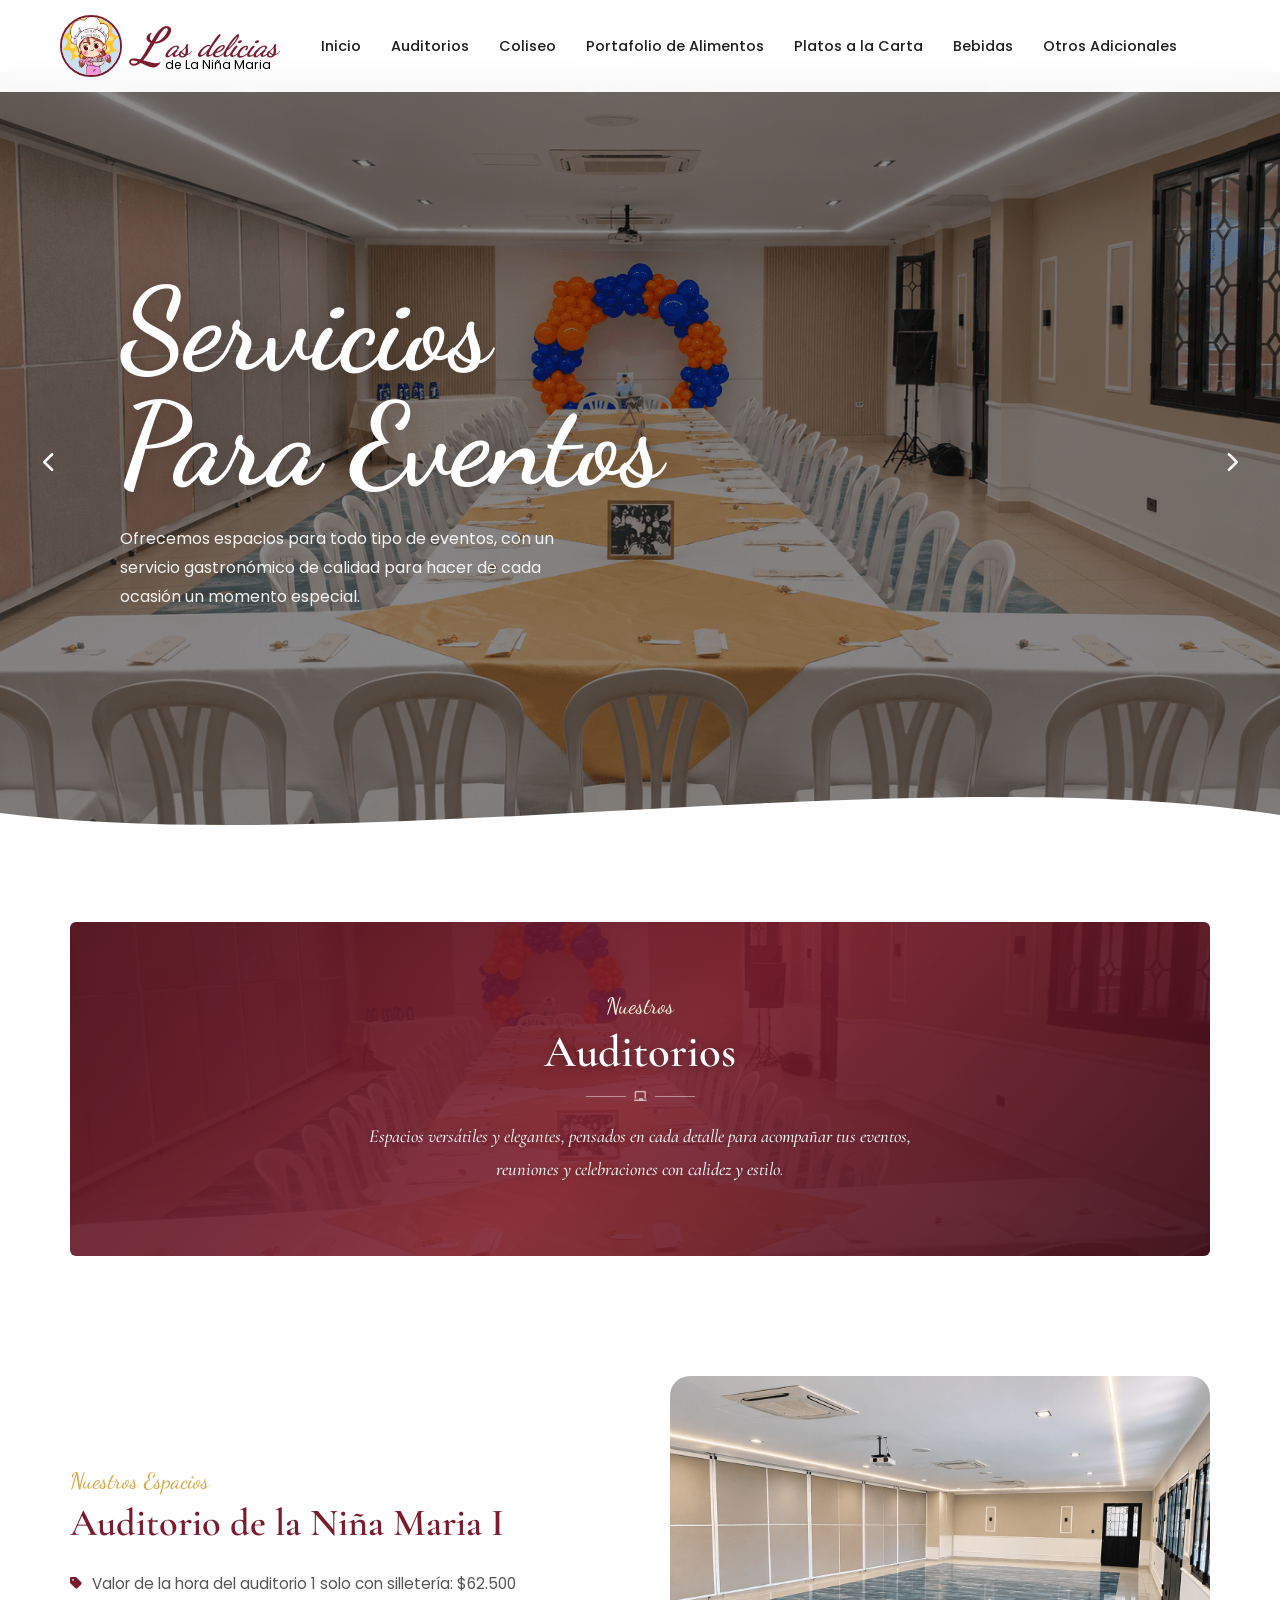
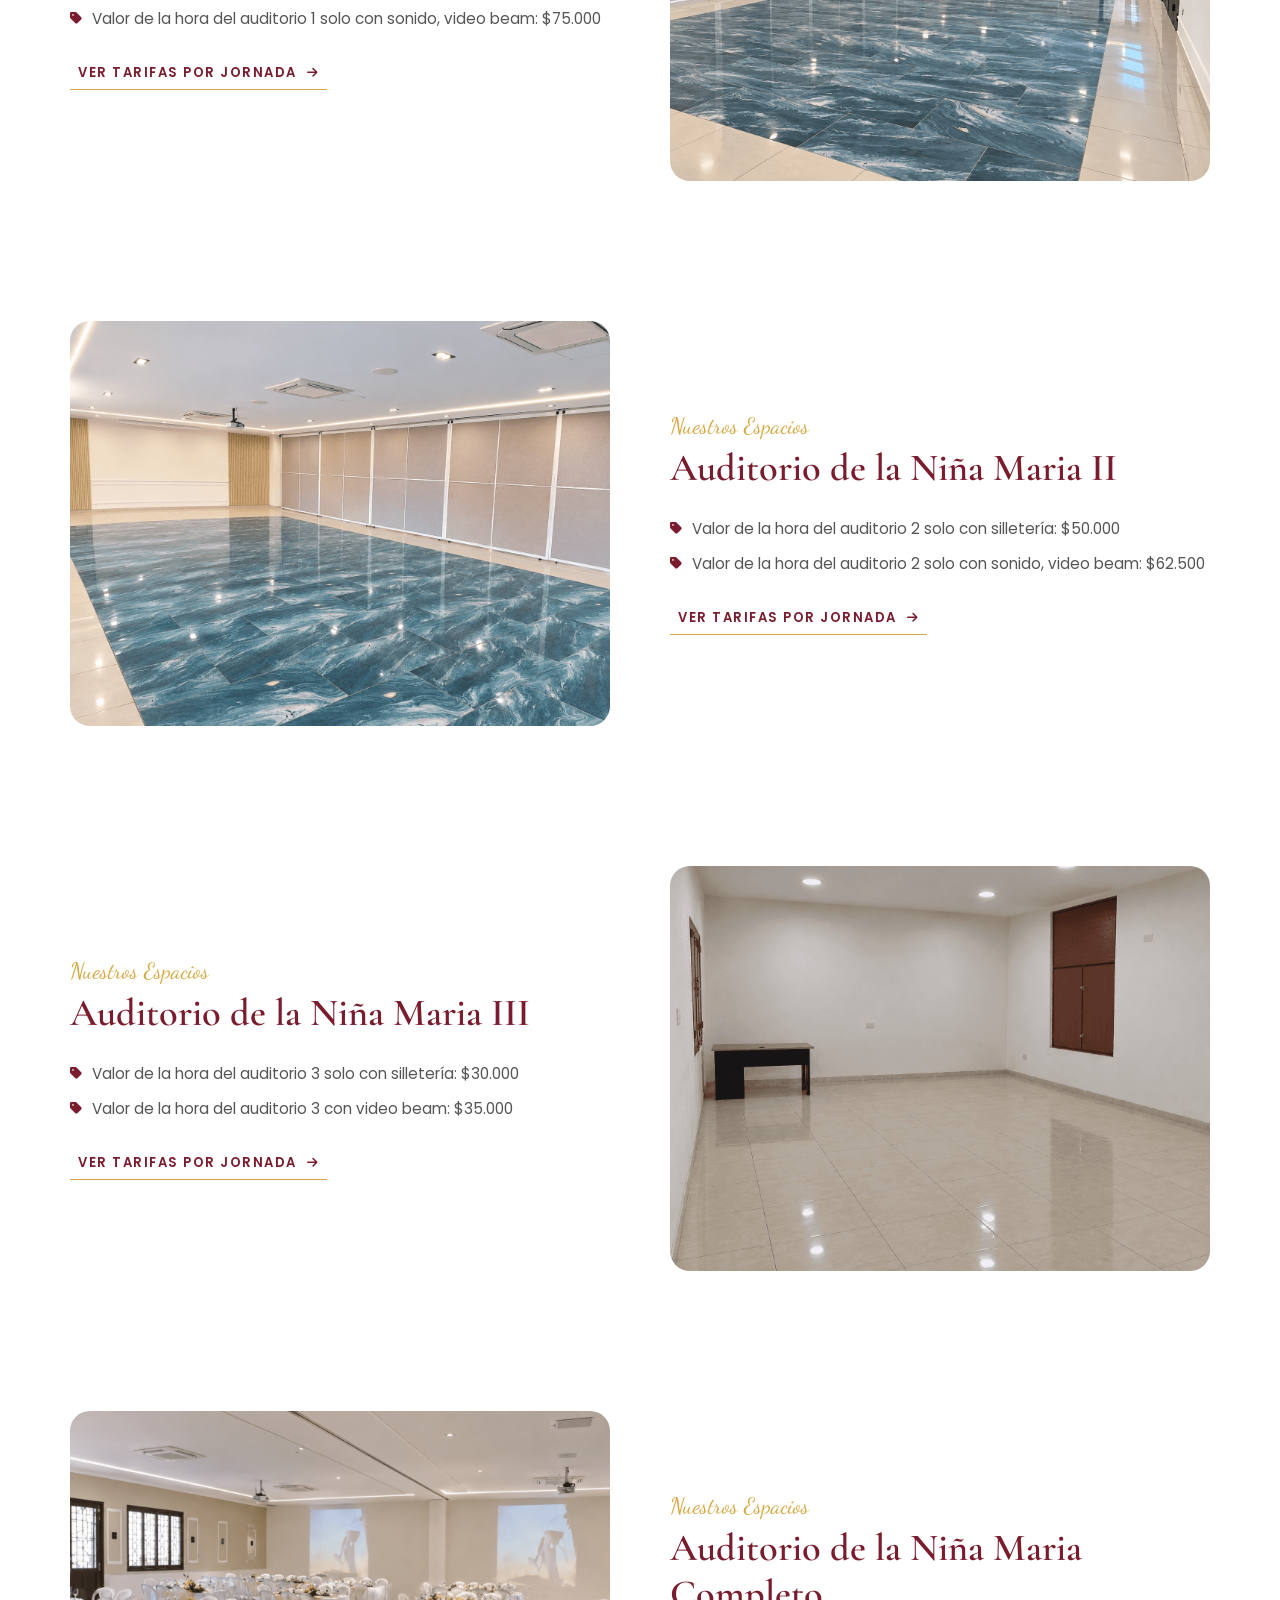
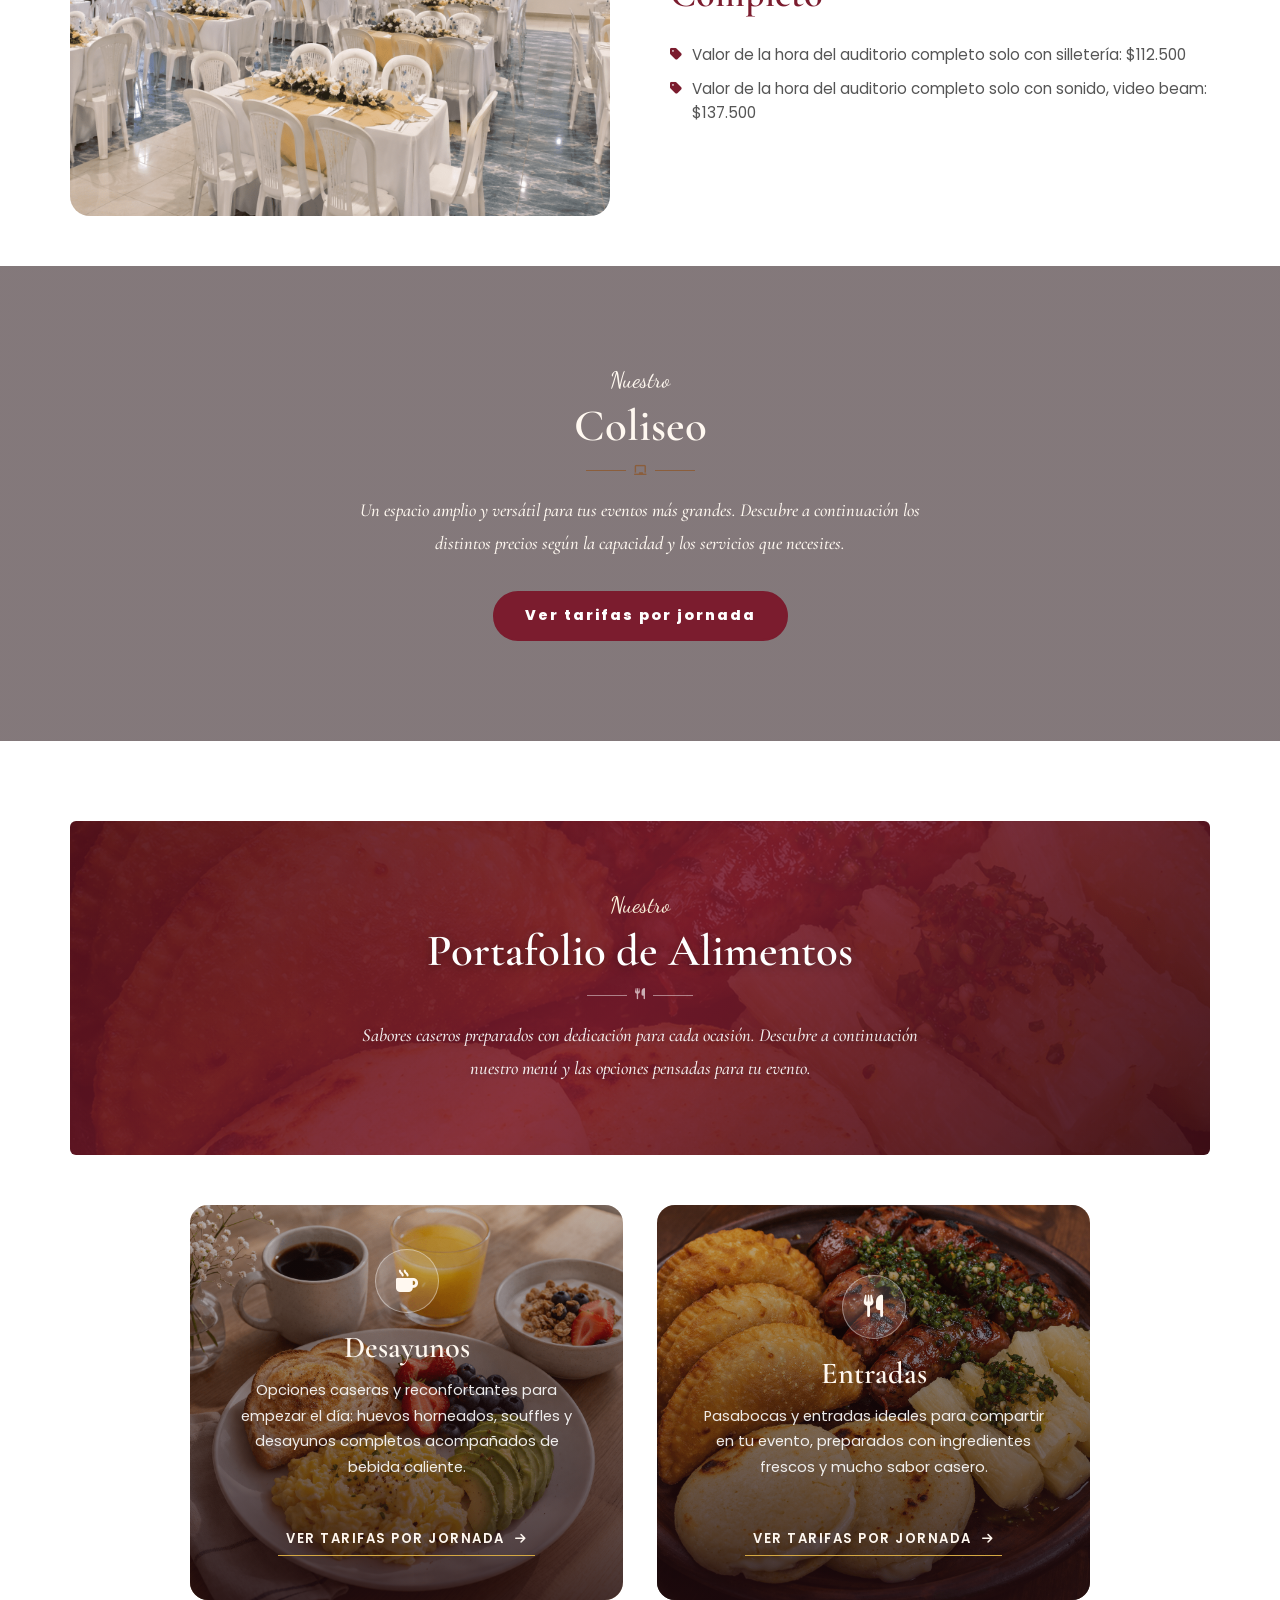
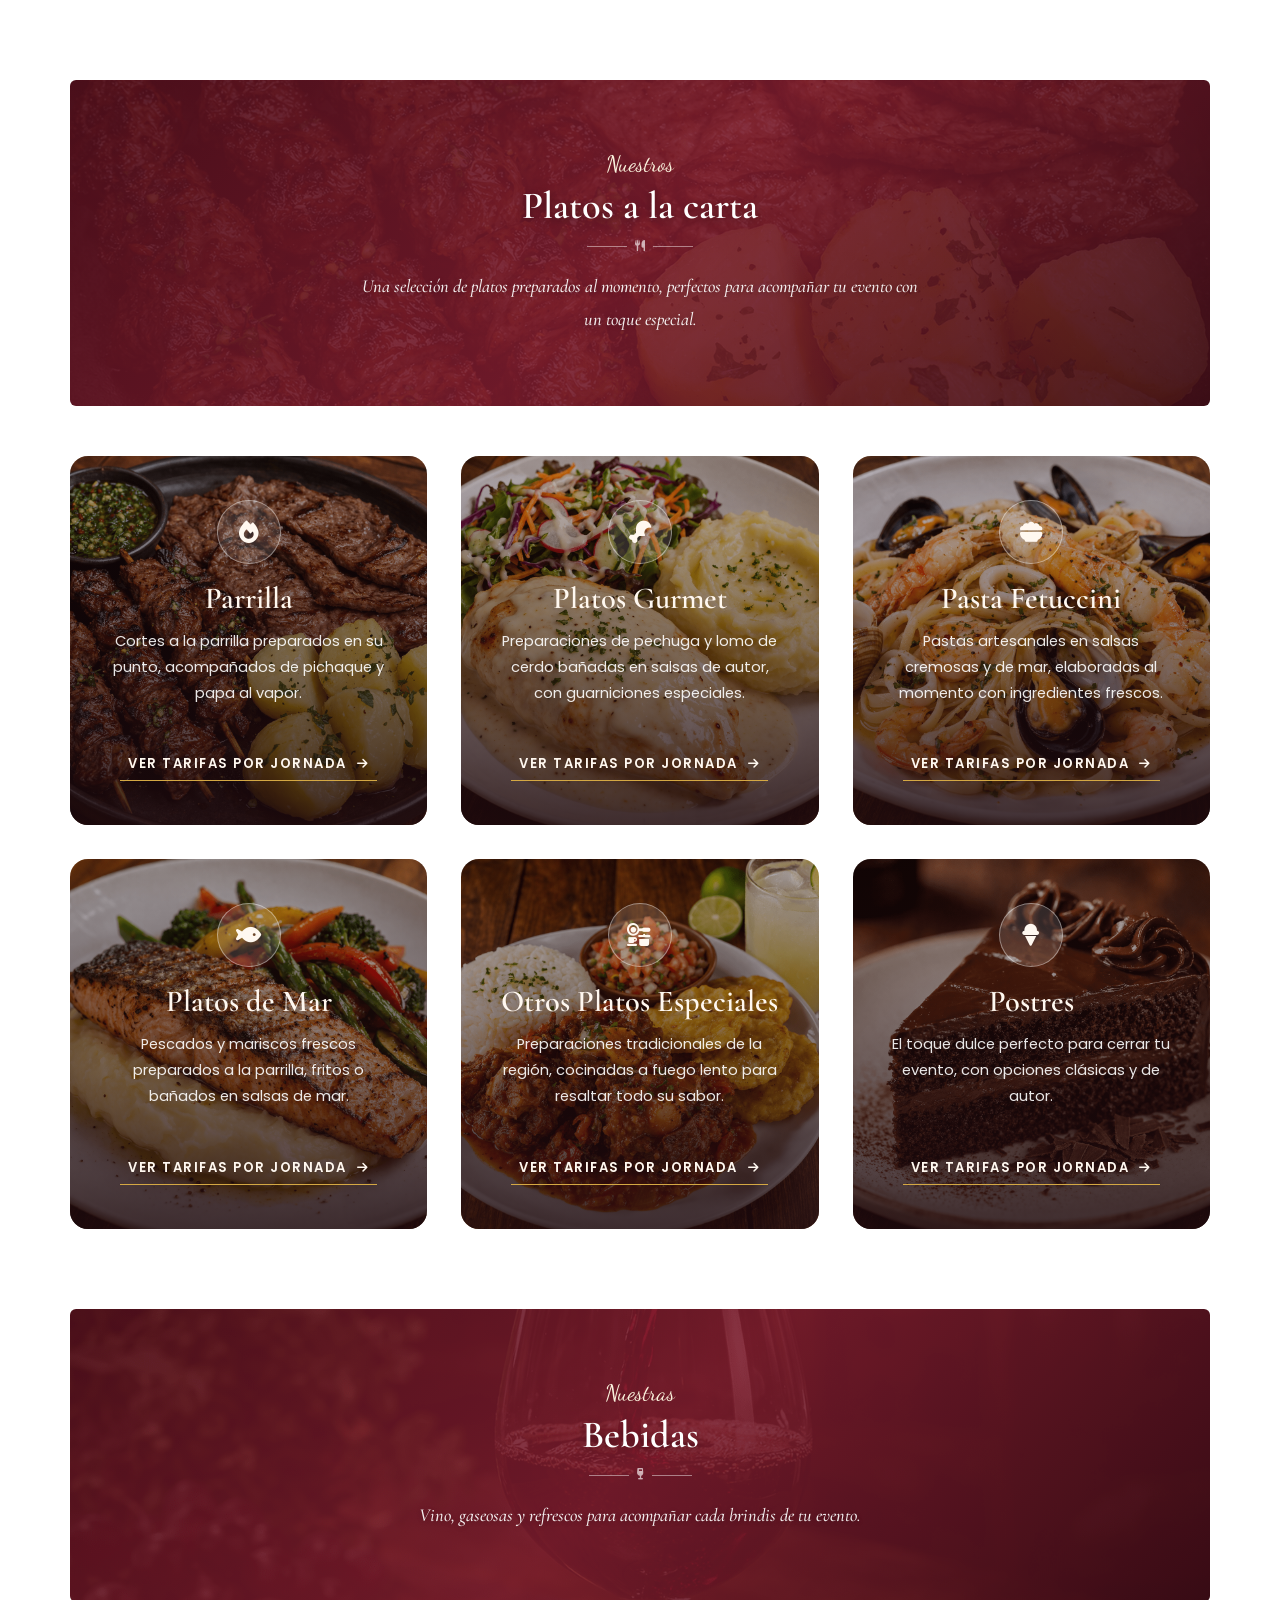
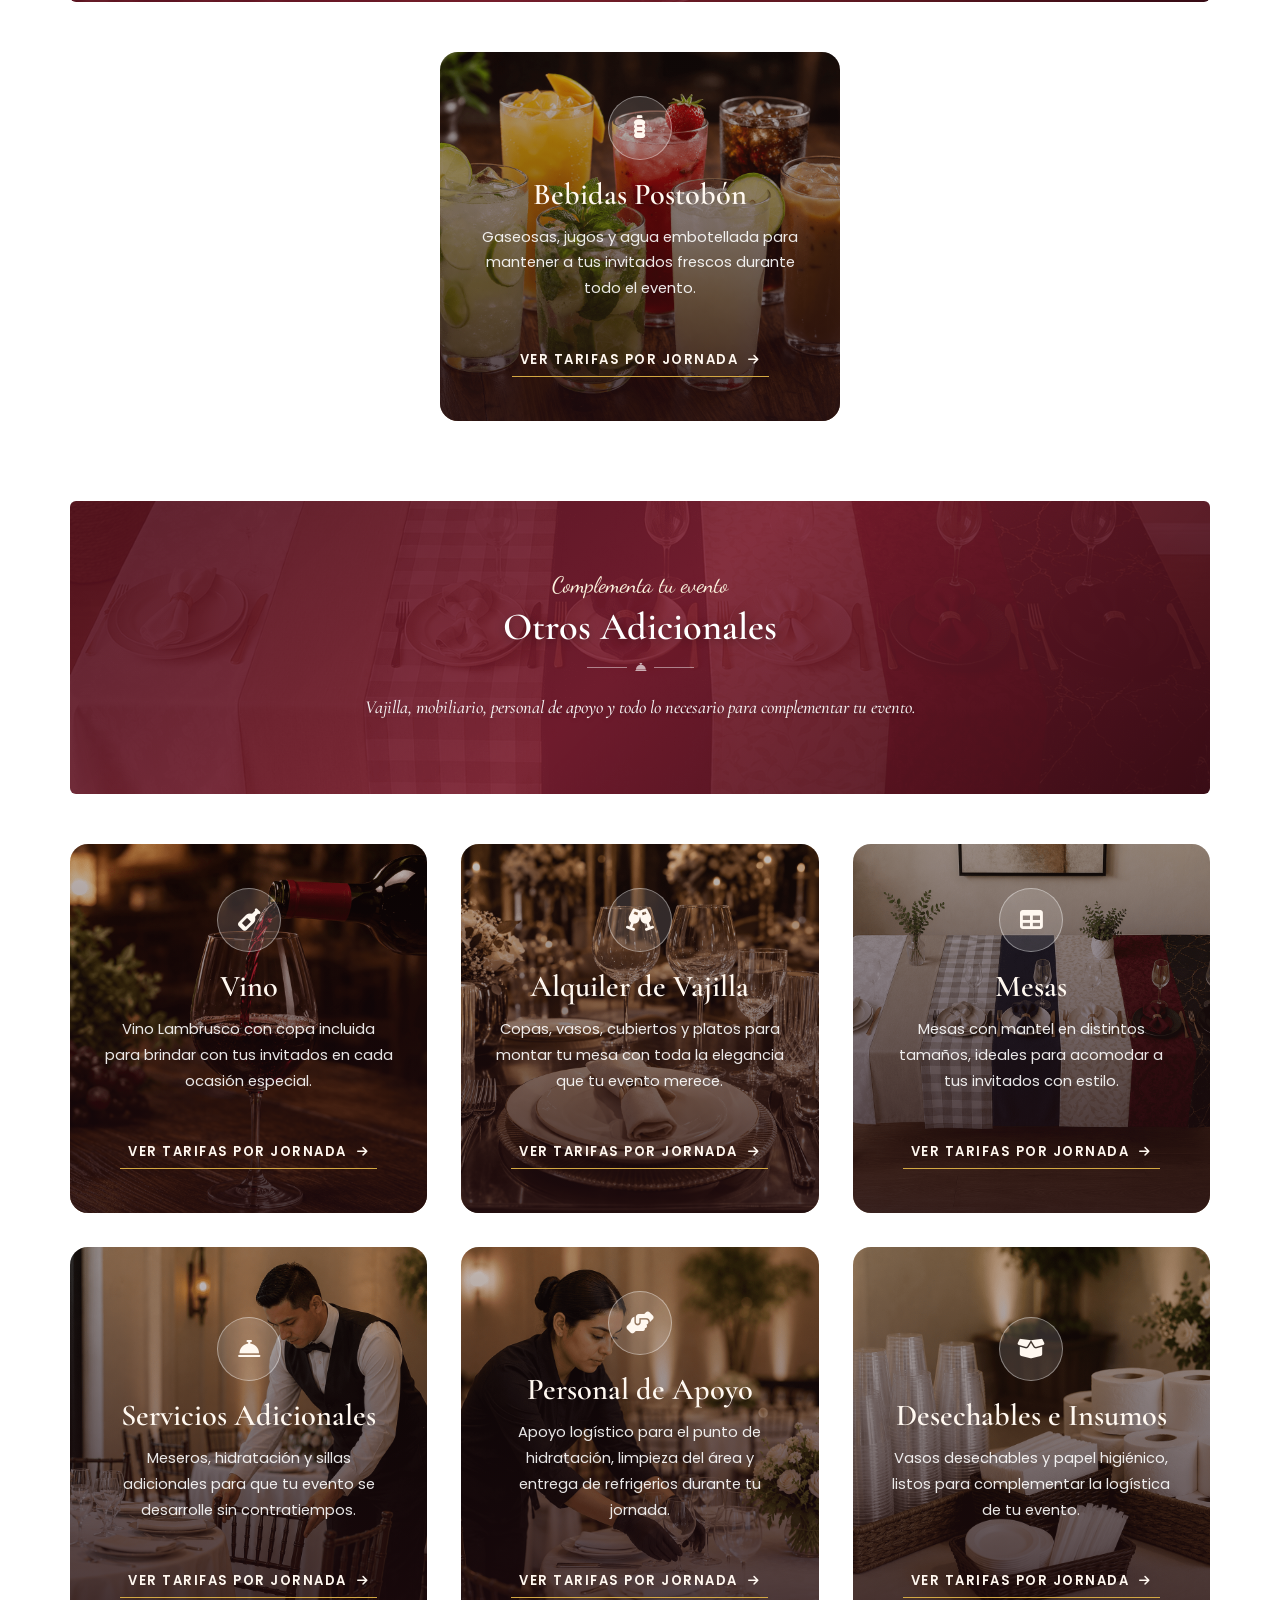
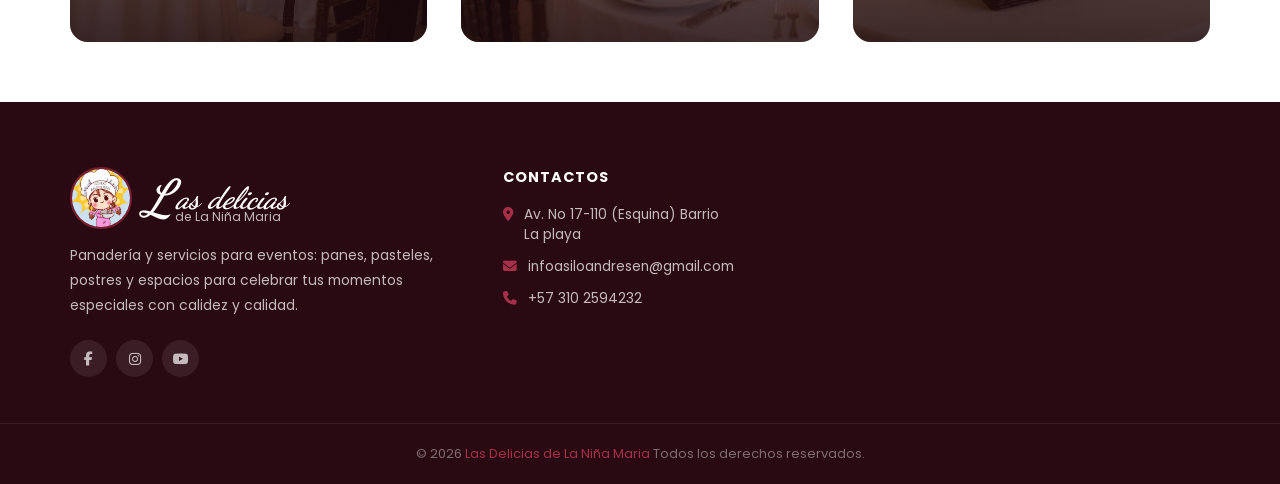
==== commit 5a27302c: "Add files via upload" ====
--- a/portafolio.html
+++ b/portafolio.html
@@ -20,7 +20,7 @@
 .slide-1{background-image:url('imagenes/auditorios/inicioparapresentacion.png');background-position:center 55%;}
 .slide-2{background-image:url('imagenes/portada.jpg');background-position:center 30%;}
 .hero .slide .hero-bg{
-  position:absolute !important;left:0;right:0;top:-32% !important;bottom:-32% !important;
+  position:absolute !important;left:0;right:0;top:0 !important;bottom:0 !important;transform:none !important;
   width:100% !important;height:auto !important;z-index:0 !important;opacity:1 !important;filter:none !important;
   background-size:cover !important;background-position:center !important;background-repeat:no-repeat !important;
   background-attachment:scroll !important;background-color:transparent !important;
--- a/portafolio-style.css
+++ b/portafolio-style.css
@@ -130,7 +130,7 @@
 .slide-1{
   background-image:url('imagenes/auditorios/inicio.png');
   background-position: center 30%;
-  background-attachment:fixed;
+  background-attachment:scroll;
 }
 .hero-bg{display:none;}
 @media(max-width:900px){
@@ -138,12 +138,11 @@
   .hero-bg{
     display:block;
     position:absolute;
-    top:-35%;left:0;
-    width:100%;height:170%;
+    top:0;left:0;
+    width:100%;height:100%;
     background-image:url('imagenes/auditorios/inicio.png');
     background-size:cover;
     background-position:center 30%;
-    will-change:transform;
     z-index:0;
   }
 }
@@ -286,12 +285,11 @@
   .coliseo-bg{
     display:block;
     position:absolute;
-    top:-35%;left:0;
-    width:100%;height:170%;
+    top:0;left:0;
+    width:100%;height:100%;
     background-image:url('imagenes/portada.jpg');
     background-size:cover;
     background-position:center;
-    will-change:transform;
     z-index:0;
   }
 }
